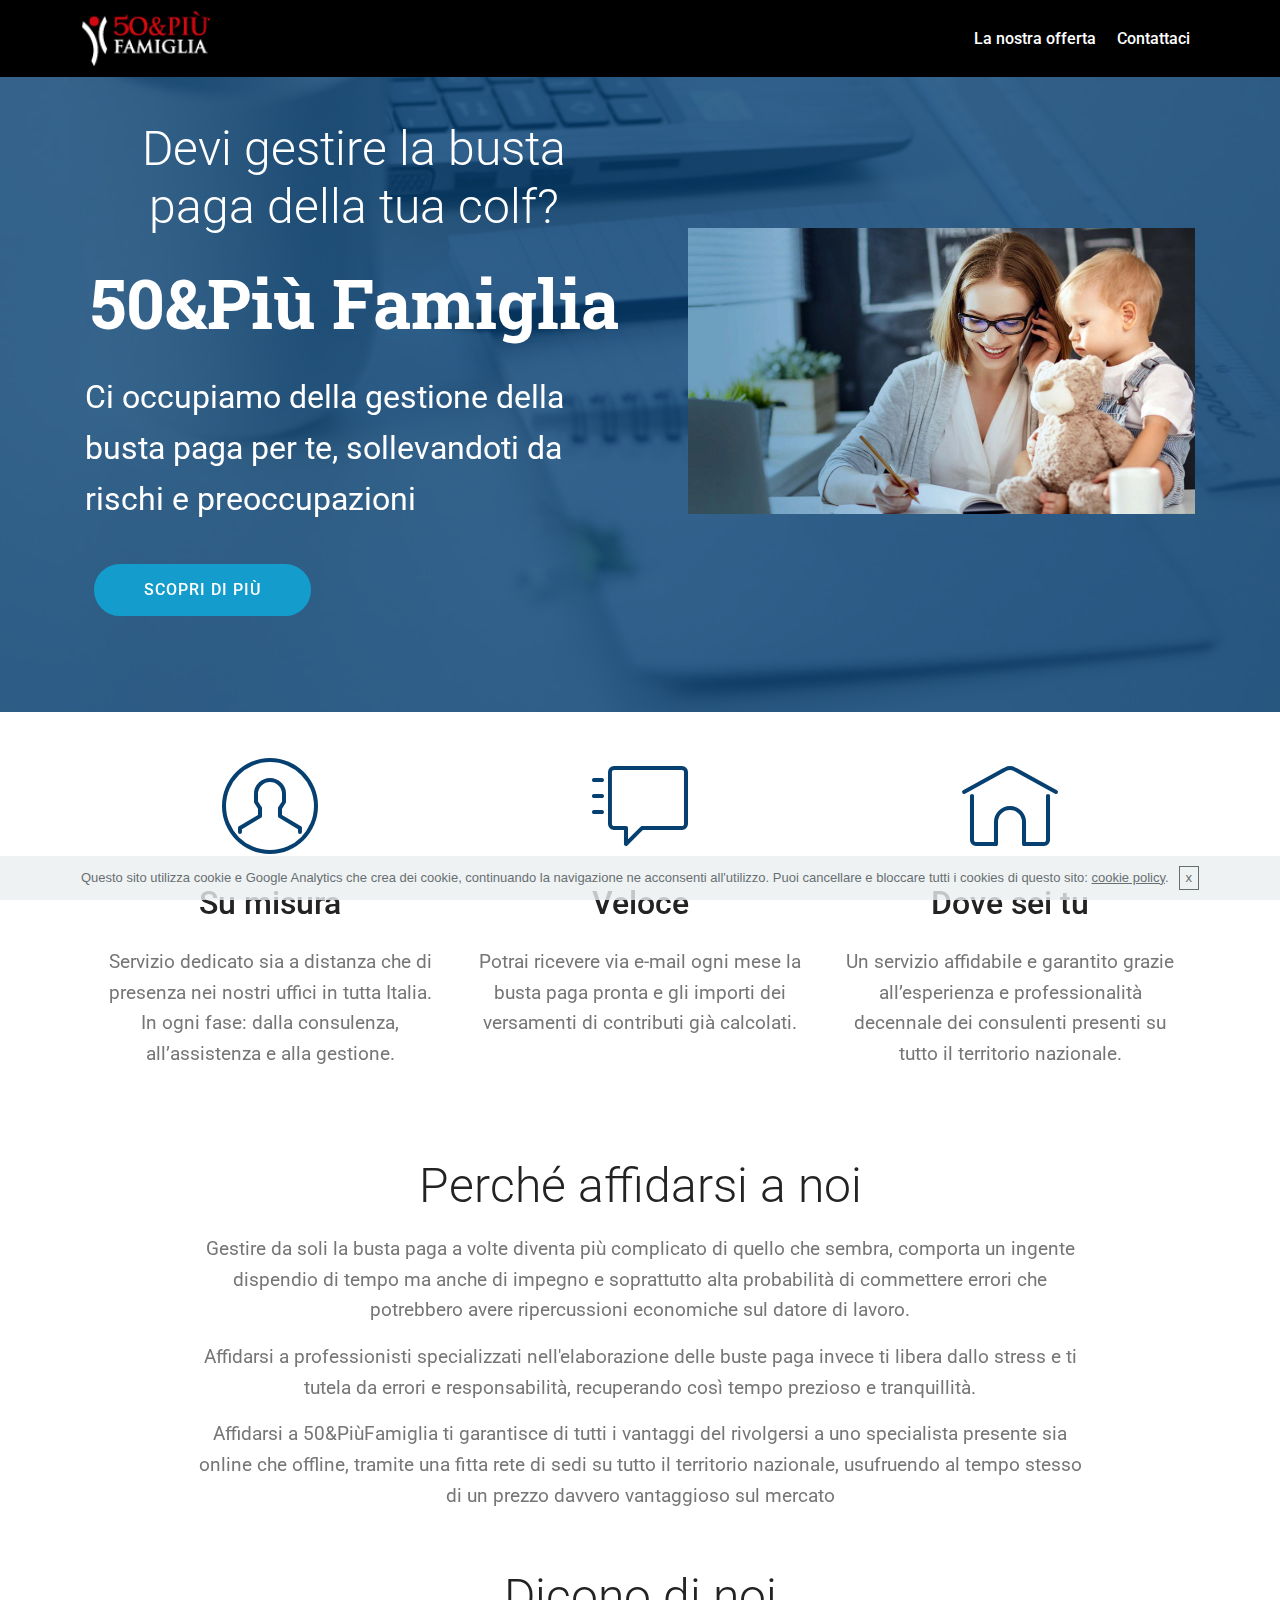
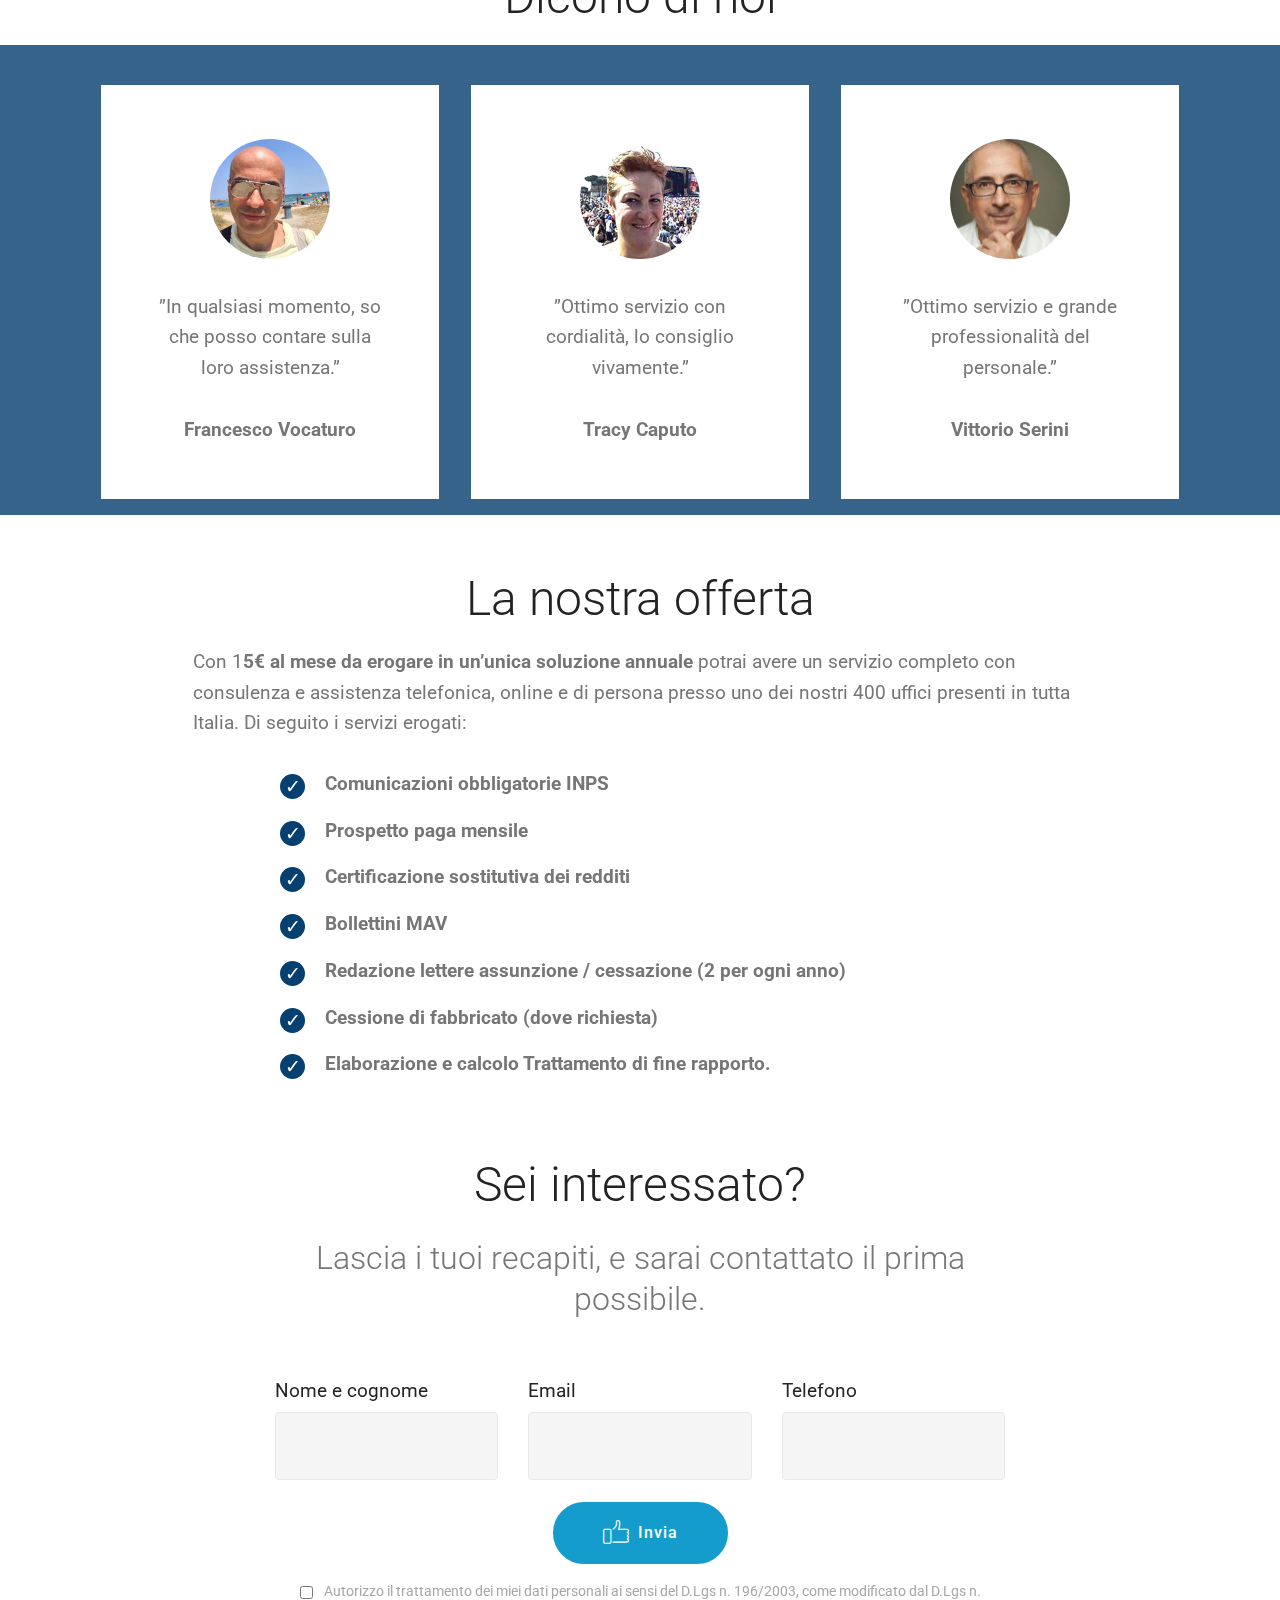
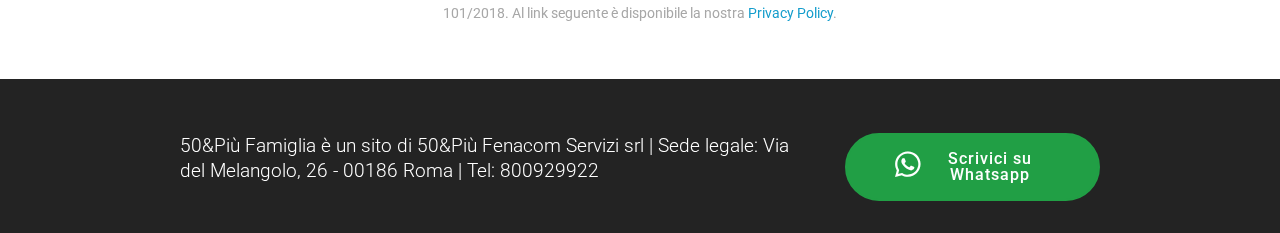
==== index.html @ 03cccd51 "create github pages" ====
<!DOCTYPE html>
<html >
<head>
  <!-- Site made with Mobirise Website Builder v4.9.5, https://mobirise.com -->
  <meta charset="UTF-8">
  <meta http-equiv="X-UA-Compatible" content="IE=edge">
  <meta name="generator" content="Mobirise v4.9.5, mobirise.com">
  <meta name="viewport" content="width=device-width, initial-scale=1, minimum-scale=1">
  <link rel="shortcut icon" href="assets/images/favicon-49x68.png" type="image/x-icon">
  <meta name="description" content="">
  <title>Home</title>
  <link rel="stylesheet" href="assets/web/assets/mobirise-icons/mobirise-icons.css">
  <link rel="stylesheet" href="assets/tether/tether.min.css">
  <link rel="stylesheet" href="assets/bootstrap/css/bootstrap.min.css">
  <link rel="stylesheet" href="assets/bootstrap/css/bootstrap-grid.min.css">
  <link rel="stylesheet" href="assets/bootstrap/css/bootstrap-reboot.min.css">
  <link rel="stylesheet" href="assets/gdpr-plugin/gdpr-styles.css">
  <link rel="stylesheet" href="assets/dropdown/css/style.css">
  <link rel="stylesheet" href="assets/socicon/css/styles.css">
  <link rel="stylesheet" href="assets/theme/css/style.css">
  <link rel="stylesheet" href="assets/mobirise/css/mbr-additional.css" type="text/css">
  
  
  
</head>
<body>

<!-- Google Analytics -->
<!-- Google Tag Manager -->
<script>(function(w,d,s,l,i){w[l]=w[l]||[];w[l].push({'gtm.start':
new Date().getTime(),event:'gtm.js'});var f=d.getElementsByTagName(s)[0],
j=d.createElement(s),dl=l!='dataLayer'?'&l='+l:'';j.async=true;j.src=
'https://www.googletagmanager.com/gtm.js?id='+i+dl;f.parentNode.insertBefore(j,f);
})(window,document,'script','dataLayer','GTM-NS2SQ8T');</script>
<!-- End Google Tag Manager -->
<!-- Google Tag Manager (noscript) -->
<noscript><iframe src="https://www.googletagmanager.com/ns.html?id=GTM-NS2SQ8T"
height="0" width="0" style="display:none;visibility:hidden"></iframe></noscript>
<!-- End Google Tag Manager (noscript) -->


<!-- Global site tag (gtag.js) - Google Analytics -->
<script async src="https://www.googletagmanager.com/gtag/js?id=UA-75360128-3"></script>
<script>
  window.dataLayer = window.dataLayer || [];
  function gtag(){dataLayer.push(arguments);}
  gtag('js', new Date());

  gtag('config', 'UA-75360128-3');
</script>
<!-- /Google Analytics -->


  <section class="menu cid-rkBrdago26" once="menu" id="menu2-c">

    

    <nav class="navbar navbar-expand beta-menu navbar-dropdown align-items-center navbar-fixed-top navbar-toggleable-sm">
        <button class="navbar-toggler navbar-toggler-right" type="button" data-toggle="collapse" data-target="#navbarSupportedContent" aria-controls="navbarSupportedContent" aria-expanded="false" aria-label="Toggle navigation">
            <div class="hamburger">
                <span></span>
                <span></span>
                <span></span>
                <span></span>
            </div>
        </button>
        <div class="menu-logo">
            <div class="navbar-brand">
                <span class="navbar-logo">
                    
                        <img src="assets/images/logo-122x56.png" alt="Mobirise" title="" style="height: 3.8rem;">
                    
                </span>
                
            </div>
        </div>
        <div class="collapse navbar-collapse" id="navbarSupportedContent">
            <ul class="navbar-nav nav-dropdown nav-right" data-app-modern-menu="true"><li class="nav-item">
                    <a class="nav-link link text-white display-4" href="index.html#content4-2">
                        La nostra offerta</a>
                </li>
                <li class="nav-item">
                    <a class="nav-link link text-white display-4" href="index.html#form1-b">
                        Contattaci</a>
                </li></ul>
            
        </div>
    </nav>
</section>

<section class="engine"><a href="https://mobirise.info/h">create your own web page for free</a></section><section class="header3 cid-rkBFj2h90V mbr-parallax-background" id="header3-g">

    

    <div class="mbr-overlay" style="opacity: 0.8; background-color: rgb(6, 64, 112);">
    </div>

    <div class="container">
        <div class="media-container-row">
            <div class="mbr-figure" style="width: 100%;">
                <img src="assets/images/famiglia-1014x570.jpg" alt="50&amp;Più Famiglia" title="Gestione Busta Paga Colf e Badanti">
            </div>

            <div class="media-content">
                <h1 class="mbr-section-title mbr-white pb-3 mbr-fonts-style display-2">
                    Devi gestire la busta paga della tua colf?</h1>
                <h3 class="mbr-section-subtitle align-left mbr-white mbr-light pb-3 mbr-fonts-style display-1"><strong>
                    50&amp;Più Famiglia</strong></h3>
                <div class="mbr-section-text mbr-white pb-3 ">
                    <p class="mbr-text mbr-fonts-style display-5">
                        Ci occupiamo della gestione della busta paga per te, sollevandoti da rischi e preoccupazioni</p>
                </div>
                <div class="mbr-section-btn"><a class="btn btn-md btn-primary display-4" href="index.html#features1-1">SCOPRI DI PIÙ</a></div>
            </div>
        </div>
    </div>

</section>

<section class="features1 cid-rkwfyhOpq3" id="features1-1">
    
    

    
    <div class="container">
        <div class="media-container-row">

            <div class="card p-3 col-12 col-md-6 col-lg-4">
                <div class="card-img pb-3">
                    <span class="mbr-iconfont mbri-user" style="color: rgb(6, 64, 112); fill: rgb(6, 64, 112);"></span>
                </div>
                <div class="card-box">
                    <h4 class="card-title py-3 mbr-fonts-style display-5">Su misura</h4>
                    <p class="mbr-text mbr-fonts-style display-7">
                        Servizio dedicato sia a distanza che di presenza nei nostri uffici in tutta Italia. In ogni fase: dalla consulenza, all’assistenza e alla gestione.</p>
                </div>
            </div>

            <div class="card p-3 col-12 col-md-6 col-lg-4">
                <div class="card-img pb-3">
                    <span class="mbr-iconfont mbri-help" style="color: rgb(6, 64, 112); fill: rgb(6, 64, 112);"></span>
                </div>
                <div class="card-box">
                    <h4 class="card-title py-3 mbr-fonts-style display-5">
                        Veloce
                    </h4>
                    <p class="mbr-text mbr-fonts-style display-7">
                        Potrai ricevere via e-mail ogni mese la busta paga pronta e gli importi dei versamenti di contributi già calcolati.
                    </p>
                </div>
            </div>

            <div class="card p-3 col-12 col-md-6 col-lg-4">
                <div class="card-img pb-3">
                    <span class="mbr-iconfont mbri-home" style="color: rgb(6, 64, 112); fill: rgb(6, 64, 112);"></span>
                </div>
                <div class="card-box">
                    <h4 class="card-title py-3 mbr-fonts-style display-5">Dove sei tu</h4>
                    <p class="mbr-text mbr-fonts-style display-7">
                        Un servizio affidabile e garantito grazie all’esperienza e professionalità decennale dei consulenti presenti su tutto il territorio nazionale.
                    </p>
                </div>
            </div>

            

        </div>

    </div>

</section>

<section class="mbr-section content4 cid-rkwfzMLBXf" id="content4-2">

    

    <div class="container">
        <div class="media-container-row">
            <div class="title col-12 col-md-8">
                <h2 class="align-center pb-3 mbr-fonts-style display-2">Perché affidarsi a noi</h2>
                
                
            </div>
        </div>
    </div>
</section>

<section class="mbr-section article content1 cid-rkwfA15Yop" id="content1-3">
    
     

    <div class="container">
        <div class="media-container-row">
            <div class="mbr-text col-12 mbr-fonts-style display-7 col-md-10"><p>Gestire da soli la busta paga a volte diventa più complicato di quello che sembra, comporta un ingente dispendio di tempo ma anche di impegno e soprattutto alta probabilità di commettere errori che potrebbero avere ripercussioni economiche sul datore di lavoro.</p><p>Affidarsi a professionisti specializzati nell'elaborazione delle buste paga invece ti libera dallo stress e ti tutela da errori e responsabilità, recuperando così tempo prezioso e tranquillità.</p><p>Affidarsi a 50&amp;PiùFamiglia ti garantisce di tutti i vantaggi del rivolgersi a uno specialista presente sia online che offline, tramite una fitta rete di sedi su tutto il territorio nazionale, usufruendo al tempo stesso di un prezzo davvero vantaggioso sul mercato</p></div>
        </div>
    </div>
</section>

<section class="mbr-section content4 cid-rkwfAPt7Gi" id="content4-4">

    

    <div class="container">
        <div class="media-container-row">
            <div class="title col-12 col-md-8">
                <h2 class="align-center pb-3 mbr-fonts-style display-2">
                    Dicono di noi</h2>
                
                
            </div>
        </div>
    </div>
</section>

<section class="testimonials1 cid-rkwfBG6ayI mbr-parallax-background" id="testimonials1-5">

    

    <div class="mbr-overlay" style="opacity: 0.8; background-color: rgb(6, 64, 112);">
    </div>
    <div class="container">
        <div class="media-container-row">
            <div class="title col-12 align-center">
                
                
            </div>
        </div>
    </div>

    <div class="container pt-3 mt-2">
        <div class="media-container-row">
            <div class="mbr-testimonial p-3 align-center col-12 col-md-6 col-lg-4">
                <div class="panel-item p-3">
                    <div class="card-block">
                        <div class="testimonial-photo">
                            <img src="assets/images/13620032-274849449543449-1485657738512254701-n-240x240.jpg" alt="" title="">
                        </div>
                        <p class="mbr-text mbr-fonts-style display-7">
                           ”In qualsiasi momento, so che posso contare sulla loro assistenza.”</p>
                    </div>
                    <div class="card-footer">
                        <div class="mbr-author-name mbr-bold mbr-fonts-style display-7">
                             Francesco Vocaturo</div>
                        
                    </div>
                </div>
            </div>

            <div class="mbr-testimonial p-3 align-center col-12 col-md-6 col-lg-4">
                <div class="panel-item p-3">
                    <div class="card-block">
                        <div class="testimonial-photo">
                            <img src="assets/images/23845844-10154971440566288-2590794253025172680-o-2-1-240x216.jpg" alt="" title="">
                        </div>
                        <p class="mbr-text mbr-fonts-style display-7">
                           ”Ottimo servizio con cordialità, lo consiglio vivamente.”
                        </p>
                    </div>
                    <div class="card-footer">
                        <div class="mbr-author-name mbr-bold mbr-fonts-style display-7">
                             Tracy Caputo</div>
                        
                    </div>
                </div>
            </div>

            <div class="mbr-testimonial p-3 align-center col-12 col-md-6 col-lg-4">
                <div class="panel-item p-3">
                    <div class="card-block">
                        <div class="testimonial-photo">
                            <img src="assets/images/46516070-2463163210377275-7219993320548728832-o-1-240x361.jpg" alt="" title="">
                        </div>
                        <p class="mbr-text mbr-fonts-style display-7">
                           ”Ottimo servizio e grande professionalità del personale.”
                        </p>
                    </div>
                    <div class="card-footer">
                        <div class="mbr-author-name mbr-bold mbr-fonts-style display-7">
                             Vittorio Serini</div>
                        
                    </div>
                </div>
            </div>

            

            

            
        </div>
    </div>   
</section>

<section class="mbr-section content4 cid-rkwfEWVdwM" id="content4-7">

    

    <div class="container">
        <div class="media-container-row">
            <div class="title col-12 col-md-8">
                <h2 class="align-center pb-3 mbr-fonts-style display-2">
                    La nostra offerta</h2>
                
                
            </div>
        </div>
    </div>
</section>

<section class="mbr-section article content1 cid-rkwfGEMMtT" id="content1-8">
    
     

    <div class="container">
        <div class="media-container-row">
            <div class="mbr-text col-12 mbr-fonts-style display-7 col-md-10">Con 1<strong>5€ al mese da erogare in un’unica soluzione annuale</strong> potrai avere un servizio completo con consulenza e assistenza telefonica, online e di persona presso uno dei nostri 400 uffici presenti in tutta Italia.&nbsp;<span style="font-size: 1.2rem;">Di seguito i servizi erogati:</span></div>
        </div>
    </div>
</section>

<section class="mbr-section article content12 cid-rkwfIgn0Hk" id="content12-9">
     

    <div class="container">
        <div class="media-container-row">
            <div class="mbr-text counter-container col-12 col-md-8 mbr-fonts-style display-7">
                <ul>
                    <li><strong>Comunicazioni obbligatorie INPS</strong></li>
                    <li><strong>Prospetto paga mensile</strong></li>
                    <li><strong>Certificazione sostitutiva dei redditi</strong></li><li><strong>Bollettini MAV</strong></li><li><strong>Redazione lettere assunzione / cessazione (2 per ogni anno)</strong></li><li><strong>Cessione di fabbricato (dove richiesta)</strong></li><li><strong>Elaborazione e calcolo Trattamento di fine rapporto.</strong></li>
                </ul>
            </div>
        </div>
    </div>
</section>

<section class="mbr-section form1 cid-rkwfIOCuhy" id="form1-b">

    

    
    <div class="container">
        <div class="row justify-content-center">
            <div class="title col-12 col-lg-8">
                <h2 class="mbr-section-title align-center pb-3 mbr-fonts-style display-2">
                    Sei interessato?</h2>
                <h3 class="mbr-section-subtitle align-center mbr-light pb-3 mbr-fonts-style display-5">Lascia i tuoi recapiti, e sarai contattato il prima possibile.</h3>
            </div>
        </div>
    </div>
    <div class="container">
        <div class="row justify-content-center">
            <div class="media-container-column col-lg-8" data-form-type="formoid">
                <!---Formbuilder Form--->
                <form action="https://mobirise.com/" method="POST" class="mbr-form form-with-styler" data-form-title="Mobirise Form"><input type="hidden" name="email" data-form-email="true" value="YPyWVQQqzR3oDg0apiOIXoPIemTJVwRONks+uvPpSuPy9rk8UIZtEXu5eRPD9JaZEm70cxn50TNxyH26mnVJBCP7uzCsUD2c71FAHHTSscZpT942lUO5iznJynxJ221p">
                    <div class="row row-sm-offset">
                        <div hidden="hidden" data-form-alert="" class="alert alert-success col-12">Grazie, ti contatteremo il prima possibile.</div>
                        <div hidden="hidden" data-form-alert-danger="" class="alert alert-danger col-12">
                        </div>
                    </div>
                    <div class="dragArea row row-sm-offset">
                        <div class="col-md-4  form-group" data-for="name">
                            <label for="name-form1-b" class="form-control-label mbr-fonts-style display-7">Nome e cognome</label>
                            <input type="text" name="name" data-form-field="Name" required="required" class="form-control display-7" id="name-form1-b">
                        </div>
                        <div class="col-md-4  form-group" data-for="email">
                            <label for="email-form1-b" class="form-control-label mbr-fonts-style display-7">Email</label>
                            <input type="email" name="email" data-form-field="Email" required="required" class="form-control display-7" id="email-form1-b">
                        </div>
                        <div data-for="phone" class="col-md-4  form-group">
                            <label for="phone-form1-b" class="form-control-label mbr-fonts-style display-7">Telefono</label>
                            <input type="tel" name="phone" data-form-field="Phone" class="form-control display-7" id="phone-form1-b">
                        </div>
                        
                        <div class="col-md-12 input-group-btn align-center"><button type="submit" class="btn btn-primary btn-form display-4"><span class="mbri-like mbr-iconfont mbr-iconfont-btn"></span>Invia</button></div>
                    </div>
                <span class="gdpr-block "><label><input type="checkbox" name="gdpr" id="gdpr-form1-b" required="">Autorizzo il trattamento dei miei dati personali ai sensi del
D.Lgs n. 196/2003, come modificato dal D.Lgs n. 101/2018. Al link seguente è disponibile la nostra  <a href="https://www.iubenda.com/privacy-policy/76529359">Privacy Policy</a>.</label></span></form><!---Formbuilder Form--->
            </div>
        </div>
    </div>
</section>

<section class="mbr-section info1 cid-rlfZwbkCQZ" id="info1-h">

    

    
    <div class="container">
        <div class="row justify-content-center content-row">
            <div class="media-container-column title col-12 col-lg-7 col-md-6">
                <h3 class="mbr-section-subtitle align-left mbr-light pb-3 mbr-fonts-style display-7">50&amp;Più Famiglia è un sito di 50&amp;Più Fenacom Servizi srl | Sede legale: Via del Melangolo, 26 - 00186 Roma | Tel: 800929922</h3>
                
            </div>
            <div class="media-container-column col-12 col-lg-3 col-md-4">
                <div class="mbr-section-btn align-right py-4"><a class="btn btn-secondary display-4" href="https://wa.me/393357380464?text=Salve%20vorrei%20maggiori%20informazioni%20sul%20servizio%20di%20gestione%20buste%20paga%20"><span class="socicon socicon-whatsapp mbr-iconfont mbr-iconfont-btn"></span>Scrivici su Whatsapp</a></div>
            </div>
        </div>
    </div>
</section>


  <script src="assets/web/assets/jquery/jquery.min.js"></script>
  <script src="assets/popper/popper.min.js"></script>
  <script src="assets/tether/tether.min.js"></script>
  <script src="assets/bootstrap/js/bootstrap.min.js"></script>
  <script src="assets/smoothscroll/smooth-scroll.js"></script>
  <script src="assets/cookies-alert-plugin/cookies-alert-core.js"></script>
  <script src="assets/cookies-alert-plugin/cookies-alert-script.js"></script>
  <script src="assets/dropdown/js/script.min.js"></script>
  <script src="assets/touchswipe/jquery.touch-swipe.min.js"></script>
  <script src="assets/parallax/jarallax.min.js"></script>
  <script src="assets/theme/js/script.js"></script>
  <script src="assets/formoid/formoid.min.js"></script>
  
  
<input name="cookieData" type="hidden" data-cookie-text="Questo sito utilizza cookie e Google Analytics che crea dei cookie, continuando la navigazione ne acconsenti all'utilizzo. Puoi cancellare e bloccare tutti i cookies di questo sito: <a href='https://www.iubenda.com/privacy-policy/76529359'>cookie policy</a>.">
  </body>
</html>
---- assets/web/assets/mobirise-icons/mobirise-icons.css ----
@font-face {
  font-family: 'MobiriseIcons';
  src:  url('mobirise-icons.eot?spat4u');
  src:  url('mobirise-icons.eot?spat4u#iefix') format('embedded-opentype'),
    url('mobirise-icons.ttf?spat4u') format('truetype'),
    url('mobirise-icons.woff?spat4u') format('woff'),
    url('mobirise-icons.svg?spat4u#MobiriseIcons') format('svg');
  font-weight: normal;
  font-style: normal;
}

[class^="mbri-"], [class*=" mbri-"] {
  /* use !important to prevent issues with browser extensions that change fonts */
  font-family: MobiriseIcons !important;
  speak: none;
  font-style: normal;
  font-weight: normal;
  font-variant: normal;
  text-transform: none;
  line-height: 1;

  /* Better Font Rendering =========== */
  -webkit-font-smoothing: antialiased;
  -moz-osx-font-smoothing: grayscale;
}

.mbri-add-submenu:before {
  content: "\e900";
}
.mbri-alert:before {
  content: "\e901";
}
.mbri-align-center:before {
  content: "\e902";
}
.mbri-align-justify:before {
  content: "\e903";
}
.mbri-align-left:before {
  content: "\e904";
}
.mbri-align-right:before {
  content: "\e905";
}
.mbri-android:before {
  content: "\e906";
}
.mbri-apple:before {
  content: "\e907";
}
.mbri-arrow-down:before {
  content: "\e908";
}
.mbri-arrow-next:before {
  content: "\e909";
}
.mbri-arrow-prev:before {
  content: "\e90a";
}
.mbri-arrow-up:before {
  content: "\e90b";
}
.mbri-bold:before {
  content: "\e90c";
}
.mbri-bookmark:before {
  content: "\e90d";
}
.mbri-bootstrap:before {
  content: "\e90e";
}
.mbri-briefcase:before {
  content: "\e90f";
}
.mbri-browse:before {
  content: "\e910";
}
.mbri-bulleted-list:before {
  content: "\e911";
}
.mbri-calendar:before {
  content: "\e912";
}
.mbri-camera:before {
  content: "\e913";
}
.mbri-cart-add:before {
  content: "\e914";
}
.mbri-cart-full:before {
  content: "\e915";
}
.mbri-cash:before {
  content: "\e916";
}
.mbri-change-style:before {
  content: "\e917";
}
.mbri-chat:before {
  content: "\e918";
}
.mbri-clock:before {
  content: "\e919";
}
.mbri-close:before {
  content: "\e91a";
}
.mbri-cloud:before {
  content: "\e91b";
}
.mbri-code:before {
  content: "\e91c";
}
.mbri-contact-form:before {
  content: "\e91d";
}
.mbri-credit-card:before {
  content: "\e91e";
}
.mbri-cursor-click:before {
  content: "\e91f";
}
.mbri-cust-feedback:before {
  content: "\e920";
}
.mbri-database:before {
  content: "\e921";
}
.mbri-delivery:before {
  content: "\e922";
}
.mbri-desktop:before {
  content: "\e923";
}
.mbri-devices:before {
  content: "\e924";
}
.mbri-down:before {
  content: "\e925";
}
.mbri-download:before {
  content: "\e989";
}
.mbri-drag-n-drop:before {
  content: "\e927";
}
.mbri-drag-n-drop2:before {
  content: "\e928";
}
.mbri-edit:before {
  content: "\e929";
}
.mbri-edit2:before {
  content: "\e92a";
}
.mbri-error:before {
  content: "\e92b";
}
.mbri-extension:before {
  content: "\e92c";
}
.mbri-features:before {
  content: "\e92d";
}
.mbri-file:before {
  content: "\e92e";
}
.mbri-flag:before {
  content: "\e92f";
}
.mbri-folder:before {
  content: "\e930";
}
.mbri-gift:before {
  content: "\e931";
}
.mbri-github:before {
  content: "\e932";
}
.mbri-globe:before {
  content: "\e933";
}
.mbri-globe-2:before {
  content: "\e934";
}
.mbri-growing-chart:before {
  content: "\e935";
}
.mbri-hearth:before {
  content: "\e936";
}
.mbri-help:before {
  content: "\e937";
}
.mbri-home:before {
  content: "\e938";
}
.mbri-hot-cup:before {
  content: "\e939";
}
.mbri-idea:before {
  content: "\e93a";
}
.mbri-image-gallery:before {
  content: "\e93b";
}
.mbri-image-slider:before {
  content: "\e93c";
}
.mbri-info:before {
  content: "\e93d";
}
.mbri-italic:before {
  content: "\e93e";
}
.mbri-key:before {
  content: "\e93f";
}
.mbri-laptop:before {
  content: "\e940";
}
.mbri-layers:before {
  content: "\e941";
}
.mbri-left-right:before {
  content: "\e942";
}
.mbri-left:before {
  content: "\e943";
}
.mbri-letter:before {
  content: "\e944";
}
.mbri-like:before {
  content: "\e945";
}
.mbri-link:before {
  content: "\e946";
}
.mbri-lock:before {
  content: "\e947";
}
.mbri-login:before {
  content: "\e948";
}
.mbri-logout:before {
  content: "\e949";
}
.mbri-magic-stick:before {
  content: "\e94a";
}
.mbri-map-pin:before {
  content: "\e94b";
}
.mbri-menu:before {
  content: "\e94c";
}
.mbri-mobile:before {
  content: "\e94d";
}
.mbri-mobile2:before {
  content: "\e94e";
}
.mbri-mobirise:before {
  content: "\e94f";
}
.mbri-more-horizontal:before {
  content: "\e950";
}
.mbri-more-vertical:before {
  content: "\e951";
}
.mbri-music:before {
  content: "\e952";
}
.mbri-new-file:before {
  content: "\e953";
}
.mbri-numbered-list:before {
  content: "\e954";
}
.mbri-opened-folder:before {
  content: "\e955";
}
.mbri-pages:before {
  content: "\e956";
}
.mbri-paper-plane:before {
  content: "\e957";
}
.mbri-paperclip:before {
  content: "\e958";
}
.mbri-photo:before {
  content: "\e959";
}
.mbri-photos:before {
  content: "\e95a";
}
.mbri-pin:before {
  content: "\e95b";
}
.mbri-play:before {
  content: "\e95c";
}
.mbri-plus:before {
  content: "\e95d";
}
.mbri-preview:before {
  content: "\e95e";
}
.mbri-print:before {
  content: "\e95f";
}
.mbri-protect:before {
  content: "\e960";
}
.mbri-question:before {
  content: "\e961";
}
.mbri-quote-left:before {
  content: "\e962";
}
.mbri-quote-right:before {
  content: "\e963";
}
.mbri-refresh:before {
  content: "\e964";
}
.mbri-responsive:before {
  content: "\e965";
}
.mbri-right:before {
  content: "\e966";
}
.mbri-rocket:before {
  content: "\e967";
}
.mbri-sad-face:before {
  content: "\e968";
}
.mbri-sale:before {
  content: "\e969";
}
.mbri-save:before {
  content: "\e96a";
}
.mbri-search:before {
  content: "\e96b";
}
.mbri-setting:before {
  content: "\e96c";
}
.mbri-setting2:before {
  content: "\e96d";
}
.mbri-setting3:before {
  content: "\e96e";
}
.mbri-share:before {
  content: "\e96f";
}
.mbri-shopping-bag:before {
  content: "\e970";
}
.mbri-shopping-basket:before {
  content: "\e971";
}
.mbri-shopping-cart:before {
  content: "\e972";
}
.mbri-sites:before {
  content: "\e973";
}
.mbri-smile-face:before {
  content: "\e974";
}
.mbri-speed:before {
  content: "\e975";
}
.mbri-star:before {
  content: "\e976";
}
.mbri-success:before {
  content: "\e977";
}
.mbri-sun:before {
  content: "\e978";
}
.mbri-sun2:before {
  content: "\e979";
}
.mbri-tablet:before {
  content: "\e97a";
}
.mbri-tablet-vertical:before {
  content: "\e97b";
}
.mbri-target:before {
  content: "\e97c";
}
.mbri-timer:before {
  content: "\e97d";
}
.mbri-to-ftp:before {
  content: "\e97e";
}
.mbri-to-local-drive:before {
  content: "\e97f";
}
.mbri-touch-swipe:before {
  content: "\e980";
}
.mbri-touch:before {
  content: "\e981";
}
.mbri-trash:before {
  content: "\e982";
}
.mbri-underline:before {
  content: "\e983";
}
.mbri-unlink:before {
  content: "\e984";
}
.mbri-unlock:before {
  content: "\e985";
}
.mbri-up-down:before {
  content: "\e986";
}
.mbri-up:before {
  content: "\e987";
}
.mbri-update:before {
  content: "\e988";
}
.mbri-upload:before {
 content: "\e926"; 
}
.mbri-user:before {
  content: "\e98a";
}
.mbri-user2:before {
  content: "\e98b";
}
.mbri-users:before {
  content: "\e98c";
}
.mbri-video:before {
  content: "\e98d";
}
.mbri-video-play:before {
  content: "\e98e";
}
.mbri-watch:before {
  content: "\e98f";
}
.mbri-website-theme:before {
  content: "\e990";
}
.mbri-wifi:before {
  content: "\e991";
}
.mbri-windows:before {
  content: "\e992";
}
.mbri-zoom-out:before {
  content: "\e993";
}
.mbri-redo:before {
  content: "\e994";
}
.mbri-undo:before {
  content: "\e995";
}
---- assets/gdpr-plugin/gdpr-styles.css ----
.gdpr-block {
    padding: 10px 0;
    font-size: 14px;
    display: block;
    text-align: center;
}
.gdpr-block.covert {
	display: none;
}
.gdpr-block label input {
    width: 15px;
    margin-right: 10px;
    vertical-align: middle;
}
.gdpr-block label {
    color: #a7a7a7;
    vertical-align: middle;
    user-select: none;
    margin-bottom: 0;
    display: inline;
}
---- assets/dropdown/css/style.css ----
.navbar-dropdown {
  left: 0;
  padding: 0;
  position: absolute;
  right: 0;
  top: 0;
  transition: all 0.45s ease;
  z-index: 1030;
  background: #282828; }
  .navbar-dropdown .navbar-logo {
    margin-right: 0.8rem;
    transition: margin 0.3s ease-in-out;
    vertical-align: middle; }
    .navbar-dropdown .navbar-logo img {
      height: 3.125rem;
      transition: all 0.3s ease-in-out; }
    .navbar-dropdown .navbar-logo.mbr-iconfont {
      font-size: 3.125rem;
      line-height: 3.125rem; }
  .navbar-dropdown .navbar-caption {
    font-weight: 700;
    white-space: normal;
    vertical-align: -4px;
    line-height: 3.125rem !important; }
    .navbar-dropdown .navbar-caption, .navbar-dropdown .navbar-caption:hover {
      color: inherit;
      text-decoration: none; }
  .navbar-dropdown .mbr-iconfont + .navbar-caption {
    vertical-align: -1px; }
  .navbar-dropdown.navbar-fixed-top {
    position: fixed; }
  .navbar-dropdown .navbar-brand span {
    vertical-align: -4px; }
  .navbar-dropdown.bg-color.transparent {
    background: none; }
  .navbar-dropdown.navbar-short .navbar-brand {
    padding: 0.625rem 0; }
    .navbar-dropdown.navbar-short .navbar-brand span {
      vertical-align: -1px; }
  .navbar-dropdown.navbar-short .navbar-caption {
    line-height: 2.375rem !important;
    vertical-align: -2px; }
  .navbar-dropdown.navbar-short .navbar-logo {
    margin-right: 0.5rem; }
    .navbar-dropdown.navbar-short .navbar-logo img {
      height: 2.375rem; }
    .navbar-dropdown.navbar-short .navbar-logo.mbr-iconfont {
      font-size: 2.375rem;
      line-height: 2.375rem; }
  .navbar-dropdown.navbar-short .mbr-table-cell {
    height: 3.625rem; }
  .navbar-dropdown .navbar-close {
    left: 0.6875rem;
    position: fixed;
    top: 0.75rem;
    z-index: 1000; }
  .navbar-dropdown .hamburger-icon {
    content: "";
    display: inline-block;
    vertical-align: middle;
    width: 16px;
    -webkit-box-shadow: 0 -6px 0 1px #282828,0 0 0 1px #282828,0 6px 0 1px #282828;
    -moz-box-shadow: 0 -6px 0 1px #282828,0 0 0 1px #282828,0 6px 0 1px #282828;
    box-shadow: 0 -6px 0 1px #282828,0 0 0 1px #282828,0 6px 0 1px #282828; }

.dropdown-menu .dropdown-toggle[data-toggle="dropdown-submenu"]::after {
  border-bottom: 0.35em solid transparent;
  border-left: 0.35em solid;
  border-right: 0;
  border-top: 0.35em solid transparent;
  margin-left: 0.3rem; }

.dropdown-menu .dropdown-item:focus {
  outline: 0; }

.nav-dropdown {
  font-size: 0.75rem;
  font-weight: 500;
  height: auto !important; }
  .nav-dropdown .nav-btn {
    padding-left: 1rem; }
  .nav-dropdown .link {
    margin: .667em 1.667em;
    font-weight: 500;
    padding: 0;
    transition: color .2s ease-in-out; }
    .nav-dropdown .link.dropdown-toggle {
      margin-right: 2.583em; }
      .nav-dropdown .link.dropdown-toggle::after {
        margin-left: .25rem;
        border-top: 0.35em solid;
        border-right: 0.35em solid transparent;
        border-left: 0.35em solid transparent;
        border-bottom: 0; }
      .nav-dropdown .link.dropdown-toggle[aria-expanded="true"] {
        margin: 0;
        padding: 0.667em 3.263em  0.667em 1.667em; }
  .nav-dropdown .link::after,
  .nav-dropdown .dropdown-item::after {
    color: inherit; }
  .nav-dropdown .btn {
    font-size: 0.75rem;
    font-weight: 700;
    letter-spacing: 0;
    margin-bottom: 0;
    padding-left: 1.25rem;
    padding-right: 1.25rem; }
  .nav-dropdown .dropdown-menu {
    border-radius: 0;
    border: 0;
    left: 0;
    margin: 0;
    padding-bottom: 1.25rem;
    padding-top: 1.25rem;
    position: relative; }
  .nav-dropdown .dropdown-submenu {
    margin-left: 0.125rem;
    top: 0; }
  .nav-dropdown .dropdown-item {
    font-weight: 500;
    line-height: 2;
    padding: 0.3846em 4.615em 0.3846em 1.5385em;
    position: relative;
    transition: color .2s ease-in-out, background-color .2s ease-in-out; }
    .nav-dropdown .dropdown-item::after {
      margin-top: -0.3077em;
      position: absolute;
      right: 1.1538em;
      top: 50%; }
    .nav-dropdown .dropdown-item:focus, .nav-dropdown .dropdown-item:hover {
      background: none; }

@media (max-width: 767px) {
  .nav-dropdown.navbar-toggleable-sm {
    bottom: 0;
    display: none;
    left: 0;
    overflow-x: hidden;
    position: fixed;
    top: 0;
    transform: translateX(-100%);
    -ms-transform: translateX(-100%);
    -webkit-transform: translateX(-100%);
    width: 18.75rem;
    z-index: 999; } }
.nav-dropdown.navbar-toggleable-xl {
  bottom: 0;
  display: none;
  left: 0;
  overflow-x: hidden;
  position: fixed;
  top: 0;
  transform: translateX(-100%);
  -ms-transform: translateX(-100%);
  -webkit-transform: translateX(-100%);
  width: 18.75rem;
  z-index: 999; }

.nav-dropdown-sm {
  display: block !important;
  overflow-x: hidden;
  overflow: auto;
  padding-top: 3.875rem; }
  .nav-dropdown-sm::after {
    content: "";
    display: block;
    height: 3rem;
    width: 100%; }
  .nav-dropdown-sm.collapse.in ~ .navbar-close {
    display: block !important; }
  .nav-dropdown-sm.collapsing, .nav-dropdown-sm.collapse.in {
    transform: translateX(0);
    -ms-transform: translateX(0);
    -webkit-transform: translateX(0);
    transition: all 0.25s ease-out;
    -webkit-transition: all 0.25s ease-out;
    background: #282828; }
  .nav-dropdown-sm.collapsing[aria-expanded="false"] {
    transform: translateX(-100%);
    -ms-transform: translateX(-100%);
    -webkit-transform: translateX(-100%); }
  .nav-dropdown-sm .nav-item {
    display: block;
    margin-left: 0 !important;
    padding-left: 0; }
  .nav-dropdown-sm .link,
  .nav-dropdown-sm .dropdown-item {
    border-top: 1px dotted rgba(255, 255, 255, 0.1);
    font-size: 0.8125rem;
    line-height: 1.6;
    margin: 0 !important;
    padding: 0.875rem 2.4rem 0.875rem 1.5625rem !important;
    position: relative;
    white-space: normal; }
    .nav-dropdown-sm .link:focus, .nav-dropdown-sm .link:hover,
    .nav-dropdown-sm .dropdown-item:focus,
    .nav-dropdown-sm .dropdown-item:hover {
      background: rgba(0, 0, 0, 0.2) !important;
      color: #c0a375; }
  .nav-dropdown-sm .nav-btn {
    position: relative;
    padding: 1.5625rem 1.5625rem 0 1.5625rem; }
    .nav-dropdown-sm .nav-btn::before {
      border-top: 1px dotted rgba(255, 255, 255, 0.1);
      content: "";
      left: 0;
      position: absolute;
      top: 0;
      width: 100%; }
    .nav-dropdown-sm .nav-btn + .nav-btn {
      padding-top: 0.625rem; }
      .nav-dropdown-sm .nav-btn + .nav-btn::before {
        display: none; }
  .nav-dropdown-sm .btn {
    padding: 0.625rem 0; }
  .nav-dropdown-sm .dropdown-toggle[data-toggle="dropdown-submenu"]::after {
    margin-left: .25rem;
    border-top: 0.35em solid;
    border-right: 0.35em solid transparent;
    border-left: 0.35em solid transparent;
    border-bottom: 0; }
  .nav-dropdown-sm .dropdown-toggle[data-toggle="dropdown-submenu"][aria-expanded="true"]::after {
    border-top: 0;
    border-right: 0.35em solid transparent;
    border-left: 0.35em solid transparent;
    border-bottom: 0.35em solid; }
  .nav-dropdown-sm .dropdown-menu {
    margin: 0;
    padding: 0;
    position: relative;
    top: 0;
    left: 0;
    width: 100%;
    border: 0;
    float: none;
    border-radius: 0;
    background: none; }
  .nav-dropdown-sm .dropdown-submenu {
    left: 100%;
    margin-left: 0.125rem;
    margin-top: -1.25rem;
    top: 0; }

.navbar-toggleable-sm .nav-dropdown .dropdown-menu {
  position: absolute; }

.navbar-toggleable-sm .nav-dropdown .dropdown-submenu {
  left: 100%;
  margin-left: 0.125rem;
  margin-top: -1.25rem;
  top: 0; }

.navbar-toggleable-sm.opened .nav-dropdown .dropdown-menu {
  position: relative; }

.navbar-toggleable-sm.opened .nav-dropdown .dropdown-submenu {
  left: 0;
  margin-left: 00rem;
  margin-top: 0rem;
  top: 0; }

.is-builder .nav-dropdown.collapsing {
  transition: none !important; }

/*# sourceMappingURL=style.css.map */
---- assets/socicon/css/styles.css ----
@charset "UTF-8";

@font-face {
  font-family: "socicon";
  src:url("../fonts/socicon.eot");
  src:url("../fonts/socicon.eot?#iefix") format("embedded-opentype"),
    url("../fonts/socicon.woff") format("woff"),
    url("../fonts/socicon.ttf") format("truetype"),
    url("../fonts/socicon.svg#socicon") format("svg");
  font-weight: normal;
  font-style: normal;

}

[data-icon]:before {
  font-family: "socicon" !important;
  content: attr(data-icon);
  font-style: normal !important;
  font-weight: normal !important;
  font-variant: normal !important;
  text-transform: none !important;
  speak: none;
  line-height: 1;
  -webkit-font-smoothing: antialiased;
  -moz-osx-font-smoothing: grayscale;
}

[class^="socicon-"]:before,
[class*=" socicon-"]:before {
  font-family: "socicon" !important;
  font-style: normal !important;
  font-weight: normal !important;
  font-variant: normal !important;
  text-transform: none !important;
  speak: none;
  line-height: 1;
  -webkit-font-smoothing: antialiased;
  -moz-osx-font-smoothing: grayscale;
}

.socicon-modelmayhem:before {
  content: "\e000";
}
.socicon-mixcloud:before {
  content: "\e001";
}
.socicon-drupal:before {
  content: "\e002";
}
.socicon-swarm:before {
  content: "\e003";
}
.socicon-istock:before {
  content: "\e004";
}
.socicon-yammer:before {
  content: "\e005";
}
.socicon-ello:before {
  content: "\e006";
}
.socicon-stackoverflow:before {
  content: "\e007";
}
.socicon-persona:before {
  content: "\e008";
}
.socicon-triplej:before {
  content: "\e009";
}
.socicon-houzz:before {
  content: "\e00a";
}
.socicon-rss:before {
  content: "\e00b";
}
.socicon-paypal:before {
  content: "\e00c";
}
.socicon-odnoklassniki:before {
  content: "\e00d";
}
.socicon-airbnb:before {
  content: "\e00e";
}
.socicon-periscope:before {
  content: "\e00f";
}
.socicon-outlook:before {
  content: "\e010";
}
.socicon-coderwall:before {
  content: "\e011";
}
.socicon-tripadvisor:before {
  content: "\e012";
}
.socicon-appnet:before {
  content: "\e013";
}
.socicon-goodreads:before {
  content: "\e014";
}
.socicon-tripit:before {
  content: "\e015";
}
.socicon-lanyrd:before {
  content: "\e016";
}
.socicon-slideshare:before {
  content: "\e017";
}
.socicon-buffer:before {
  content: "\e018";
}
.socicon-disqus:before {
  content: "\e019";
}
.socicon-vkontakte:before {
  content: "\e01a";
}
.socicon-whatsapp:before {
  content: "\e01b";
}
.socicon-patreon:before {
  content: "\e01c";
}
.socicon-storehouse:before {
  content: "\e01d";
}
.socicon-pocket:before {
  content: "\e01e";
}
.socicon-mail:before {
  content: "\e01f";
}
.socicon-blogger:before {
  content: "\e020";
}
.socicon-technorati:before {
  content: "\e021";
}
.socicon-reddit:before {
  content: "\e022";
}
.socicon-dribbble:before {
  content: "\e023";
}
.socicon-stumbleupon:before {
  content: "\e024";
}
.socicon-digg:before {
  content: "\e025";
}
.socicon-envato:before {
  content: "\e026";
}
.socicon-behance:before {
  content: "\e027";
}
.socicon-delicious:before {
  content: "\e028";
}
.socicon-deviantart:before {
  content: "\e029";
}
.socicon-forrst:before {
  content: "\e02a";
}
.socicon-play:before {
  content: "\e02b";
}
.socicon-zerply:before {
  content: "\e02c";
}
.socicon-wikipedia:before {
  content: "\e02d";
}
.socicon-apple:before {
  content: "\e02e";
}
.socicon-flattr:before {
  content: "\e02f";
}
.socicon-github:before {
  content: "\e030";
}
.socicon-renren:before {
  content: "\e031";
}
.socicon-friendfeed:before {
  content: "\e032";
}
.socicon-newsvine:before {
  content: "\e033";
}
.socicon-identica:before {
  content: "\e034";
}
.socicon-bebo:before {
  content: "\e035";
}
.socicon-zynga:before {
  content: "\e036";
}
.socicon-steam:before {
  content: "\e037";
}
.socicon-xbox:before {
  content: "\e038";
}
.socicon-windows:before {
  content: "\e039";
}
.socicon-qq:before {
  content: "\e03a";
}
.socicon-douban:before {
  content: "\e03b";
}
.socicon-meetup:before {
  content: "\e03c";
}
.socicon-playstation:before {
  content: "\e03d";
}
.socicon-android:before {
  content: "\e03e";
}
.socicon-snapchat:before {
  content: "\e03f";
}
.socicon-twitter:before {
  content: "\e040";
}
.socicon-facebook:before {
  content: "\e041";
}
.socicon-googleplus:before {
  content: "\e042";
}
.socicon-pinterest:before {
  content: "\e043";
}
.socicon-foursquare:before {
  content: "\e044";
}
.socicon-yahoo:before {
  content: "\e045";
}
.socicon-skype:before {
  content: "\e046";
}
.socicon-yelp:before {
  content: "\e047";
}
.socicon-feedburner:before {
  content: "\e048";
}
.socicon-linkedin:before {
  content: "\e049";
}
.socicon-viadeo:before {
  content: "\e04a";
}
.socicon-xing:before {
  content: "\e04b";
}
.socicon-myspace:before {
  content: "\e04c";
}
.socicon-soundcloud:before {
  content: "\e04d";
}
.socicon-spotify:before {
  content: "\e04e";
}
.socicon-grooveshark:before {
  content: "\e04f";
}
.socicon-lastfm:before {
  content: "\e050";
}
.socicon-youtube:before {
  content: "\e051";
}
.socicon-vimeo:before {
  content: "\e052";
}
.socicon-dailymotion:before {
  content: "\e053";
}
.socicon-vine:before {
  content: "\e054";
}
.socicon-flickr:before {
  content: "\e055";
}
.socicon-500px:before {
  content: "\e056";
}
.socicon-wordpress:before {
  content: "\e058";
}
.socicon-tumblr:before {
  content: "\e059";
}
.socicon-twitch:before {
  content: "\e05a";
}
.socicon-8tracks:before {
  content: "\e05b";
}
.socicon-amazon:before {
  content: "\e05c";
}
.socicon-icq:before {
  content: "\e05d";
}
.socicon-smugmug:before {
  content: "\e05e";
}
.socicon-ravelry:before {
  content: "\e05f";
}
.socicon-weibo:before {
  content: "\e060";
}
.socicon-baidu:before {
  content: "\e061";
}
.socicon-angellist:before {
  content: "\e062";
}
.socicon-ebay:before {
  content: "\e063";
}
.socicon-imdb:before {
  content: "\e064";
}
.socicon-stayfriends:before {
  content: "\e065";
}
.socicon-residentadvisor:before {
  content: "\e066";
}
.socicon-google:before {
  content: "\e067";
}
.socicon-yandex:before {
  content: "\e068";
}
.socicon-sharethis:before {
  content: "\e069";
}
.socicon-bandcamp:before {
  content: "\e06a";
}
.socicon-itunes:before {
  content: "\e06b";
}
.socicon-deezer:before {
  content: "\e06c";
}
.socicon-telegram:before {
  content: "\e06e";
}
.socicon-openid:before {
  content: "\e06f";
}
.socicon-amplement:before {
  content: "\e070";
}
.socicon-viber:before {
  content: "\e071";
}
.socicon-zomato:before {
  content: "\e072";
}
.socicon-draugiem:before {
  content: "\e074";
}
.socicon-endomodo:before {
  content: "\e075";
}
.socicon-filmweb:before {
  content: "\e076";
}
.socicon-stackexchange:before {
  content: "\e077";
}
.socicon-wykop:before {
  content: "\e078";
}
.socicon-teamspeak:before {
  content: "\e079";
}
.socicon-teamviewer:before {
  content: "\e07a";
}
.socicon-ventrilo:before {
  content: "\e07b";
}
.socicon-younow:before {
  content: "\e07c";
}
.socicon-raidcall:before {
  content: "\e07d";
}
.socicon-mumble:before {
  content: "\e07e";
}
.socicon-medium:before {
  content: "\e06d";
}
.socicon-bebee:before {
  content: "\e07f";
}
.socicon-hitbox:before {
  content: "\e080";
}
.socicon-reverbnation:before {
  content: "\e081";
}
.socicon-formulr:before {
  content: "\e082";
}
.socicon-instagram:before {
  content: "\e057";
}
.socicon-battlenet:before {
  content: "\e083";
}
.socicon-chrome:before {
  content: "\e084";
}
.socicon-discord:before {
  content: "\e086";
}
.socicon-issuu:before {
  content: "\e087";
}
.socicon-macos:before {
  content: "\e088";
}
.socicon-firefox:before {
  content: "\e089";
}
.socicon-opera:before {
  content: "\e08d";
}
.socicon-keybase:before {
  content: "\e090";
}
.socicon-alliance:before {
  content: "\e091";
}
.socicon-livejournal:before {
  content: "\e092";
}
.socicon-googlephotos:before {
  content: "\e093";
}
.socicon-horde:before {
  content: "\e094";
}
.socicon-etsy:before {
  content: "\e095";
}
.socicon-zapier:before {
  content: "\e096";
}
.socicon-google-scholar:before {
  content: "\e097";
}
.socicon-researchgate:before {
  content: "\e098";
}
.socicon-wechat:before {
  content: "\e099";
}
.socicon-strava:before {
  content: "\e09a";
}
.socicon-line:before {
  content: "\e09b";
}
.socicon-lyft:before {
  content: "\e09c";
}
.socicon-uber:before {
  content: "\e09d";
}
.socicon-songkick:before {
  content: "\e09e";
}
.socicon-viewbug:before {
  content: "\e09f";
}
.socicon-googlegroups:before {
  content: "\e0a0";
}
.socicon-quora:before {
  content: "\e073";
}
.socicon-diablo:before {
  content: "\e085";
}
.socicon-blizzard:before {
  content: "\e0a1";
}
.socicon-hearthstone:before {
  content: "\e08b";
}
.socicon-heroes:before {
  content: "\e08a";
}
.socicon-overwatch:before {
  content: "\e08c";
}
.socicon-warcraft:before {
  content: "\e08e";
}
.socicon-starcraft:before {
  content: "\e08f";
}
.socicon-beam:before {
  content: "\e0a2";
}
.socicon-curse:before {
  content: "\e0a3";
}
.socicon-player:before {
  content: "\e0a4";
}
.socicon-streamjar:before {
  content: "\e0a5";
}
.socicon-nintendo:before {
  content: "\e0a6";
}
.socicon-hellocoton:before {
  content: "\e0a7";
}
---- assets/theme/css/style.css ----
/*!
 * Mobirise v4 theme (https://mobirise.com/)
 * Copyright 2017 Mobirise
 */
section {
  background-color: #eeeeee; }

section,
.container,
.container-fluid {
  position: relative;
  word-wrap: break-word; }

a.mbr-iconfont:hover {
  text-decoration: none; }

.article .lead p, .article .lead ul, .article .lead ol, .article .lead pre, .article .lead blockquote {
  margin-bottom: 0; }

a {
  font-style: normal;
  font-weight: 400;
  cursor: pointer; }
  a, a:hover {
    text-decoration: none; }

figure {
  margin-bottom: 0; }

body {
  color: #232323; }

h1, h2, h3, h4, h5, h6,
.h1, .h2, .h3, .h4, .h5, .h6,
.display-1, .display-2, .display-3, .display-4 {
  line-height: 1;
  word-break: break-word;
  word-wrap: break-word; }

b, strong {
  font-weight: bold; }

blockquote {
  padding: 10px 0 10px 20px;
  position: relative;
  border-left: 2px solid;
  border-color: #ff3366; }

input:-webkit-autofill, input:-webkit-autofill:hover, input:-webkit-autofill:focus, input:-webkit-autofill:active {
  transition-delay: 9999s;
  transition-property: background-color, color; }

textarea[type="hidden"] {
  display: none; }

body {
  position: relative; }

section {
  background-position: 50% 50%;
  background-repeat: no-repeat;
  background-size: cover; }
  section .mbr-background-video,
  section .mbr-background-video-preview {
    position: absolute;
    bottom: 0;
    left: 0;
    right: 0;
    top: 0; }

.hidden {
  visibility: hidden; }

.mbr-z-index20 {
  z-index: 20; }

/*! Base colors */
.mbr-white {
  color: #ffffff; }

.mbr-black {
  color: #000000; }

.mbr-bg-white {
  background-color: #ffffff; }

.mbr-bg-black {
  background-color: #000000; }

/*! Text-aligns */
.align-left {
  text-align: left; }

.align-center {
  text-align: center; }

.align-right {
  text-align: right; }

@media (max-width: 767px) {
  .align-left, .align-center, .align-right, .mbr-section-btn, .mbr-section-title {
    text-align: center; } }
/*! Font-weight  */
.mbr-light {
  font-weight: 300; }

.mbr-regular {
  font-weight: 400; }

.mbr-semibold {
  font-weight: 500; }

.mbr-bold {
  font-weight: 700; }

/*! Media  */
.media-size-item {
  -webkit-flex: 1 1 auto;
  -moz-flex: 1 1 auto;
  -ms-flex: 1 1 auto;
  -o-flex: 1 1 auto;
  flex: 1 1 auto; }

.media-content {
  -webkit-flex-basis: 100%;
  flex-basis: 100%; }

.media-container-row {
  display: -ms-flexbox;
  display: -webkit-flex;
  display: flex;
  -webkit-flex-direction: row;
  -ms-flex-direction: row;
  flex-direction: row;
  -webkit-flex-wrap: wrap;
  -ms-flex-wrap: wrap;
  flex-wrap: wrap;
  -webkit-justify-content: center;
  -ms-flex-pack: center;
  justify-content: center;
  -webkit-align-content: center;
  -ms-flex-line-pack: center;
  align-content: center;
  -webkit-align-items: start;
  -ms-flex-align: start;
  align-items: start; }
  .media-container-row .media-size-item {
    width: 400px; }

.media-container-column {
  display: -ms-flexbox;
  display: -webkit-flex;
  display: flex;
  -webkit-flex-direction: column;
  -ms-flex-direction: column;
  flex-direction: column;
  -webkit-flex-wrap: wrap;
  -ms-flex-wrap: wrap;
  flex-wrap: wrap;
  -webkit-justify-content: center;
  -ms-flex-pack: center;
  justify-content: center;
  -webkit-align-content: center;
  -ms-flex-line-pack: center;
  align-content: center;
  -webkit-align-items: stretch;
  -ms-flex-align: stretch;
  align-items: stretch; }
  .media-container-column > * {
    width: 100%; }

@media (min-width: 992px) {
  .media-container-row {
    -webkit-flex-wrap: nowrap;
    -ms-flex-wrap: nowrap;
    flex-wrap: nowrap; } }
figure {
  overflow: hidden; }

figure[mbr-media-size] {
  transition: width 0.1s; }

.mbr-figure img, .mbr-figure iframe {
  display: block;
  width: 100%; }

.card {
  background-color: transparent;
  border: none; }

.card-img {
  text-align: center;
  flex-shrink: 0;
  -webkit-flex-shrink: 0; }

.media {
  max-width: 100%;
  margin: 0 auto; }

.mbr-figure {
  -ms-flex-item-align: center;
  -ms-grid-row-align: center;
  -webkit-align-self: center;
  align-self: center; }

.media-container > div {
  max-width: 100%; }

.mbr-figure img, .card-img img {
  width: 100%; }

@media (max-width: 991px) {
  .media-size-item {
    width: auto !important; }

  .media {
    width: auto; }

  .mbr-figure {
    width: 100% !important; } }
/*! Buttons */
.mbr-section-btn {
  margin-left: -.25rem;
  margin-right: -.25rem;
  font-size: 0; }

nav .mbr-section-btn {
  margin-left: 0rem;
  margin-right: 0rem; }

/*! Btn icon margin */
.btn .mbr-iconfont, .btn.btn-sm .mbr-iconfont {
  cursor: pointer;
  margin-right: 0.5rem; }

.btn.btn-md .mbr-iconfont, .btn.btn-md .mbr-iconfont {
  margin-right: 0.8rem; }

.mbr-regular {
  font-weight: 400; }

.mbr-semibold {
  font-weight: 500; }

.mbr-bold {
  font-weight: 700; }

[type="submit"] {
  -webkit-appearance: none; }

/*! Full-screen */
.mbr-fullscreen .mbr-overlay {
  min-height: 100vh; }

.mbr-fullscreen {
  display: flex;
  display: -webkit-flex;
  display: -moz-flex;
  display: -ms-flex;
  display: -o-flex;
  align-items: center;
  -webkit-align-items: center;
  min-height: 100vh;
  padding-top: 3rem;
  padding-bottom: 3rem; }

/*! Map */
.map {
  height: 25rem;
  position: relative; }
  .map iframe {
    width: 100%;
    height: 100%; }

/* Form */
.form-asterisk {
  font-family: initial;
  position: absolute;
  top: -2px;
  font-weight: normal; }

/*! Scroll to top arrow */
.mbr-arrow-up {
  bottom: 25px;
  right: 90px;
  position: fixed;
  text-align: right;
  z-index: 5000;
  color: #ffffff;
  font-size: 32px;
  transform: rotate(180deg);
  -webkit-transform: rotate(180deg); }

.mbr-arrow-up a {
  background: rgba(0, 0, 0, 0.2);
  border-radius: 3px;
  color: #fff;
  display: inline-block;
  height: 60px;
  width: 60px;
  outline-style: none !important;
  position: relative;
  text-decoration: none;
  transition: all .3s ease-in-out;
  cursor: pointer;
  text-align: center; }
  .mbr-arrow-up a:hover {
    background-color: rgba(0, 0, 0, 0.4); }
  .mbr-arrow-up a i {
    line-height: 60px; }

.mbr-arrow-up-icon {
  display: block;
  color: #fff; }

.mbr-arrow-up-icon::before {
  content: "\203a";
  display: inline-block;
  font-family: serif;
  font-size: 32px;
  line-height: 1;
  font-style: normal;
  position: relative;
  top: 6px;
  left: -4px;
  -webkit-transform: rotate(-90deg);
  transform: rotate(-90deg); }

/*! Arrow Down */
.mbr-arrow {
  position: absolute;
  bottom: 45px;
  left: 50%;
  width: 60px;
  height: 60px;
  cursor: pointer;
  background-color: rgba(80, 80, 80, 0.5);
  border-radius: 50%;
  -webkit-transform: translateX(-50%);
  transform: translateX(-50%); }
  .mbr-arrow > a {
    display: inline-block;
    text-decoration: none;
    outline-style: none;
    -webkit-animation: arrowdown 1.7s ease-in-out infinite;
    animation: arrowdown 1.7s ease-in-out infinite; }
    .mbr-arrow > a > i {
      position: absolute;
      top: -2px;
      left: 15px;
      font-size: 2rem; }

@keyframes arrowdown {
  0% {
    transform: translateY(0px);
    -webkit-transform: translateY(0px); }
  50% {
    transform: translateY(-5px);
    -webkit-transform: translateY(-5px); }
  100% {
    transform: translateY(0px);
    -webkit-transform: translateY(0px); } }
@-webkit-keyframes arrowdown {
  0% {
    transform: translateY(0px);
    -webkit-transform: translateY(0px); }
  50% {
    transform: translateY(-5px);
    -webkit-transform: translateY(-5px); }
  100% {
    transform: translateY(0px);
    -webkit-transform: translateY(0px); } }
@media (max-width: 500px) {
  .mbr-arrow-up {
    left: 50%;
    right: auto;
    transform: translateX(-50%) rotate(180deg);
    -webkit-transform: translateX(-50%) rotate(180deg); } }
/*Gradients animation*/
@keyframes gradient-animation {
  from {
    background-position: 0% 100%;
    animation-timing-function: ease-in-out; }
  to {
    background-position: 100% 0%;
    animation-timing-function: ease-in-out; } }
@-webkit-keyframes gradient-animation {
  from {
    background-position: 0% 100%;
    animation-timing-function: ease-in-out; }
  to {
    background-position: 100% 0%;
    animation-timing-function: ease-in-out; } }
.bg-gradient {
  background-size: 200% 200%;
  animation: gradient-animation 5s infinite alternate;
  -webkit-animation: gradient-animation 5s infinite alternate; }

.menu .navbar-brand {
  display: -webkit-flex; }
  .menu .navbar-brand span {
    display: flex;
    display: -webkit-flex; }
  .menu .navbar-brand .navbar-caption-wrap {
    display: -webkit-flex; }
  .menu .navbar-brand .navbar-logo img {
    display: -webkit-flex; }
@media (min-width: 768px) and (max-width: 991px) {
  .menu .navbar-toggleable-sm .navbar-nav {
    display: -webkit-box;
    display: -webkit-flex;
    display: -ms-flexbox; } }
@media (min-width: 992px) {
  .menu .navbar-nav.nav-dropdown {
    display: -webkit-flex; }
  .menu .navbar-toggleable-sm .navbar-collapse {
    display: -webkit-flex !important; } }
@media (max-width: 767px) {
  .menu .navbar-collapse {
    max-height: 80vh; }
  .menu .dropdown-menu {
    max-height: 60vh; } }

.navbar {
  display: -webkit-flex;
  -webkit-flex-wrap: wrap;
  -webkit-align-items: center;
  -webkit-justify-content: space-between; }

.navbar-collapse {
  -webkit-flex-basis: 100%;
  -webkit-flex-grow: 1;
  -webkit-align-items: center; }

.nav-dropdown .link {
  padding: .667em 1.667em !important;
  margin: 0 !important; }

.nav {
  display: -webkit-flex;
  -webkit-flex-wrap: wrap; }

.row {
  display: -webkit-flex;
  -webkit-flex-wrap: wrap; }

.justify-content-center {
  -webkit-justify-content: center; }

.form-inline {
  display: -webkit-flex;
  -webkit-flex-flow: row wrap;
  -webkit-align-items: center; }

.card-wrapper {
  -webkit-flex: 1; }

.carousel-control {
  z-index: 10;
  display: -webkit-flex;
  -webkit-align-items: center;
  -webkit-justify-content: center; }

.carousel-controls {
  display: -webkit-flex; }

.media {
  display: -webkit-flex; }

.jq-selectbox__select {
  padding: 1.07em .5em;
  position: absolute;
  top: 0;
  left: 0;
  width: 100%; }

.jq-selectbox__dropdown {
  position: absolute;
  top: 100% !important;
  left: 0 !important;
  width: 100% !important; }

.jq-selectbox__trigger-arrow {
  transform: translateY(-50%); }

.jq-selectbox li {
  padding: 1.07em .5em; }

/*# sourceMappingURL=style.css.map */
.engine {
	position: absolute;
	text-indent: -2400px;
	text-align: center;
	padding: 0;
	top: 0;
	left: -2400px;
}
---- assets/mobirise/css/mbr-additional.css ----
@import url(https://fonts.googleapis.com/css?family=Roboto+Slab:100,300,400,700);
@import url(https://fonts.googleapis.com/css?family=Roboto:100,100i,300,300i,400,400i,500,500i,700,700i,900,900i);





body {
  font-style: normal;
  line-height: 1.5;
}
.mbr-section-title {
  font-style: normal;
  line-height: 1.2;
}
.mbr-section-subtitle {
  line-height: 1.3;
}
.mbr-text {
  font-style: normal;
  line-height: 1.6;
}
.display-1 {
  font-family: 'Roboto Slab', serif;
  font-size: 4.25rem;
}
.display-1 > .mbr-iconfont {
  font-size: 6.8rem;
}
.display-2 {
  font-family: 'Roboto', sans-serif;
  font-size: 3rem;
}
.display-2 > .mbr-iconfont {
  font-size: 4.8rem;
}
.display-4 {
  font-family: 'Roboto', sans-serif;
  font-size: 1rem;
}
.display-4 > .mbr-iconfont {
  font-size: 1.6rem;
}
.display-5 {
  font-family: 'Roboto', sans-serif;
  font-size: 2rem;
}
.display-5 > .mbr-iconfont {
  font-size: 3.2rem;
}
.display-7 {
  font-family: 'Roboto', sans-serif;
  font-size: 1.2rem;
}
.display-7 > .mbr-iconfont {
  font-size: 1.92rem;
}
/* ---- Fluid typography for mobile devices ---- */
/* 1.4 - font scale ratio ( bootstrap == 1.42857 ) */
/* 100vw - current viewport width */
/* (48 - 20)  48 == 48rem == 768px, 20 == 20rem == 320px(minimal supported viewport) */
/* 0.65 - min scale variable, may vary */
@media (max-width: 768px) {
  .display-1 {
    font-size: 3.4rem;
    font-size: calc( 2.1374999999999997rem + (4.25 - 2.1374999999999997) * ((100vw - 20rem) / (48 - 20)));
    line-height: calc( 1.4 * (2.1374999999999997rem + (4.25 - 2.1374999999999997) * ((100vw - 20rem) / (48 - 20))));
  }
  .display-2 {
    font-size: 2.4rem;
    font-size: calc( 1.7rem + (3 - 1.7) * ((100vw - 20rem) / (48 - 20)));
    line-height: calc( 1.4 * (1.7rem + (3 - 1.7) * ((100vw - 20rem) / (48 - 20))));
  }
  .display-4 {
    font-size: 0.8rem;
    font-size: calc( 1rem + (1 - 1) * ((100vw - 20rem) / (48 - 20)));
    line-height: calc( 1.4 * (1rem + (1 - 1) * ((100vw - 20rem) / (48 - 20))));
  }
  .display-5 {
    font-size: 1.6rem;
    font-size: calc( 1.35rem + (2 - 1.35) * ((100vw - 20rem) / (48 - 20)));
    line-height: calc( 1.4 * (1.35rem + (2 - 1.35) * ((100vw - 20rem) / (48 - 20))));
  }
}
/* Buttons */
.btn {
  font-weight: 500;
  border-width: 2px;
  font-style: normal;
  letter-spacing: 1px;
  margin: .4rem .8rem;
  white-space: normal;
  -webkit-transition: all 0.3s ease-in-out;
  -moz-transition: all 0.3s ease-in-out;
  transition: all 0.3s ease-in-out;
  display: inline-flex;
  align-items: center;
  justify-content: center;
  word-break: break-word;
  -webkit-align-items: center;
  -webkit-justify-content: center;
  display: -webkit-inline-flex;
  padding: 1rem 3rem;
  border-radius: 3px;
}
.btn-sm {
  font-weight: 500;
  letter-spacing: 1px;
  -webkit-transition: all 0.3s ease-in-out;
  -moz-transition: all 0.3s ease-in-out;
  transition: all 0.3s ease-in-out;
  padding: 0.6rem 1.5rem;
  border-radius: 3px;
}
.btn-md {
  font-weight: 500;
  letter-spacing: 1px;
  margin: .4rem .8rem !important;
  -webkit-transition: all 0.3s ease-in-out;
  -moz-transition: all 0.3s ease-in-out;
  transition: all 0.3s ease-in-out;
  padding: 1rem 3rem;
  border-radius: 3px;
}
.btn-lg {
  font-weight: 500;
  letter-spacing: 1px;
  margin: .4rem .8rem !important;
  -webkit-transition: all 0.3s ease-in-out;
  -moz-transition: all 0.3s ease-in-out;
  transition: all 0.3s ease-in-out;
  padding: 1.2rem 3.2rem;
  border-radius: 3px;
}
.bg-primary {
  background-color: #149dcc !important;
}
.bg-success {
  background-color: #f7ed4a !important;
}
.bg-info {
  background-color: #82786e !important;
}
.bg-warning {
  background-color: #879a9f !important;
}
.bg-danger {
  background-color: #b1a374 !important;
}
.btn-primary,
.btn-primary:active {
  background-color: #149dcc !important;
  border-color: #149dcc !important;
  color: #ffffff !important;
}
.btn-primary:hover,
.btn-primary:focus,
.btn-primary.focus,
.btn-primary.active {
  color: #ffffff !important;
  background-color: #0d6786 !important;
  border-color: #0d6786 !important;
}
.btn-primary.disabled,
.btn-primary:disabled {
  color: #ffffff !important;
  background-color: #0d6786 !important;
  border-color: #0d6786 !important;
}
.btn-secondary,
.btn-secondary:active {
  background-color: #219f45 !important;
  border-color: #219f45 !important;
  color: #ffffff !important;
}
.btn-secondary:hover,
.btn-secondary:focus,
.btn-secondary.focus,
.btn-secondary.active {
  color: #ffffff !important;
  background-color: #14602a !important;
  border-color: #14602a !important;
}
.btn-secondary.disabled,
.btn-secondary:disabled {
  color: #ffffff !important;
  background-color: #14602a !important;
  border-color: #14602a !important;
}
.btn-info,
.btn-info:active {
  background-color: #82786e !important;
  border-color: #82786e !important;
  color: #ffffff !important;
}
.btn-info:hover,
.btn-info:focus,
.btn-info.focus,
.btn-info.active {
  color: #ffffff !important;
  background-color: #59524b !important;
  border-color: #59524b !important;
}
.btn-info.disabled,
.btn-info:disabled {
  color: #ffffff !important;
  background-color: #59524b !important;
  border-color: #59524b !important;
}
.btn-success,
.btn-success:active {
  background-color: #f7ed4a !important;
  border-color: #f7ed4a !important;
  color: #3f3c03 !important;
}
.btn-success:hover,
.btn-success:focus,
.btn-success.focus,
.btn-success.active {
  color: #3f3c03 !important;
  background-color: #eadd0a !important;
  border-color: #eadd0a !important;
}
.btn-success.disabled,
.btn-success:disabled {
  color: #3f3c03 !important;
  background-color: #eadd0a !important;
  border-color: #eadd0a !important;
}
.btn-warning,
.btn-warning:active {
  background-color: #879a9f !important;
  border-color: #879a9f !important;
  color: #ffffff !important;
}
.btn-warning:hover,
.btn-warning:focus,
.btn-warning.focus,
.btn-warning.active {
  color: #ffffff !important;
  background-color: #617479 !important;
  border-color: #617479 !important;
}
.btn-warning.disabled,
.btn-warning:disabled {
  color: #ffffff !important;
  background-color: #617479 !important;
  border-color: #617479 !important;
}
.btn-danger,
.btn-danger:active {
  background-color: #b1a374 !important;
  border-color: #b1a374 !important;
  color: #ffffff !important;
}
.btn-danger:hover,
.btn-danger:focus,
.btn-danger.focus,
.btn-danger.active {
  color: #ffffff !important;
  background-color: #8b7d4e !important;
  border-color: #8b7d4e !important;
}
.btn-danger.disabled,
.btn-danger:disabled {
  color: #ffffff !important;
  background-color: #8b7d4e !important;
  border-color: #8b7d4e !important;
}
.btn-white {
  color: #333333 !important;
}
.btn-white,
.btn-white:active {
  background-color: #ffffff !important;
  border-color: #ffffff !important;
  color: #808080 !important;
}
.btn-white:hover,
.btn-white:focus,
.btn-white.focus,
.btn-white.active {
  color: #808080 !important;
  background-color: #d9d9d9 !important;
  border-color: #d9d9d9 !important;
}
.btn-white.disabled,
.btn-white:disabled {
  color: #808080 !important;
  background-color: #d9d9d9 !important;
  border-color: #d9d9d9 !important;
}
.btn-black,
.btn-black:active {
  background-color: #333333 !important;
  border-color: #333333 !important;
  color: #ffffff !important;
}
.btn-black:hover,
.btn-black:focus,
.btn-black.focus,
.btn-black.active {
  color: #ffffff !important;
  background-color: #0d0d0d !important;
  border-color: #0d0d0d !important;
}
.btn-black.disabled,
.btn-black:disabled {
  color: #ffffff !important;
  background-color: #0d0d0d !important;
  border-color: #0d0d0d !important;
}
.btn-primary-outline,
.btn-primary-outline:active {
  background: none;
  border-color: #0b566f;
  color: #0b566f;
}
.btn-primary-outline:hover,
.btn-primary-outline:focus,
.btn-primary-outline.focus,
.btn-primary-outline.active {
  color: #ffffff;
  background-color: #149dcc;
  border-color: #149dcc;
}
.btn-primary-outline.disabled,
.btn-primary-outline:disabled {
  color: #ffffff !important;
  background-color: #149dcc !important;
  border-color: #149dcc !important;
}
.btn-secondary-outline,
.btn-secondary-outline:active {
  background: none;
  border-color: #0f4b20;
  color: #0f4b20;
}
.btn-secondary-outline:hover,
.btn-secondary-outline:focus,
.btn-secondary-outline.focus,
.btn-secondary-outline.active {
  color: #ffffff;
  background-color: #219f45;
  border-color: #219f45;
}
.btn-secondary-outline.disabled,
.btn-secondary-outline:disabled {
  color: #ffffff !important;
  background-color: #219f45 !important;
  border-color: #219f45 !important;
}
.btn-info-outline,
.btn-info-outline:active {
  background: none;
  border-color: #4b453f;
  color: #4b453f;
}
.btn-info-outline:hover,
.btn-info-outline:focus,
.btn-info-outline.focus,
.btn-info-outline.active {
  color: #ffffff;
  background-color: #82786e;
  border-color: #82786e;
}
.btn-info-outline.disabled,
.btn-info-outline:disabled {
  color: #ffffff !important;
  background-color: #82786e !important;
  border-color: #82786e !important;
}
.btn-success-outline,
.btn-success-outline:active {
  background: none;
  border-color: #d2c609;
  color: #d2c609;
}
.btn-success-outline:hover,
.btn-success-outline:focus,
.btn-success-outline.focus,
.btn-success-outline.active {
  color: #3f3c03;
  background-color: #f7ed4a;
  border-color: #f7ed4a;
}
.btn-success-outline.disabled,
.btn-success-outline:disabled {
  color: #3f3c03 !important;
  background-color: #f7ed4a !important;
  border-color: #f7ed4a !important;
}
.btn-warning-outline,
.btn-warning-outline:active {
  background: none;
  border-color: #55666b;
  color: #55666b;
}
.btn-warning-outline:hover,
.btn-warning-outline:focus,
.btn-warning-outline.focus,
.btn-warning-outline.active {
  color: #ffffff;
  background-color: #879a9f;
  border-color: #879a9f;
}
.btn-warning-outline.disabled,
.btn-warning-outline:disabled {
  color: #ffffff !important;
  background-color: #879a9f !important;
  border-color: #879a9f !important;
}
.btn-danger-outline,
.btn-danger-outline:active {
  background: none;
  border-color: #7a6e45;
  color: #7a6e45;
}
.btn-danger-outline:hover,
.btn-danger-outline:focus,
.btn-danger-outline.focus,
.btn-danger-outline.active {
  color: #ffffff;
  background-color: #b1a374;
  border-color: #b1a374;
}
.btn-danger-outline.disabled,
.btn-danger-outline:disabled {
  color: #ffffff !important;
  background-color: #b1a374 !important;
  border-color: #b1a374 !important;
}
.btn-black-outline,
.btn-black-outline:active {
  background: none;
  border-color: #000000;
  color: #000000;
}
.btn-black-outline:hover,
.btn-black-outline:focus,
.btn-black-outline.focus,
.btn-black-outline.active {
  color: #ffffff;
  background-color: #333333;
  border-color: #333333;
}
.btn-black-outline.disabled,
.btn-black-outline:disabled {
  color: #ffffff !important;
  background-color: #333333 !important;
  border-color: #333333 !important;
}
.btn-white-outline,
.btn-white-outline:active,
.btn-white-outline.active {
  background: none;
  border-color: #ffffff;
  color: #ffffff;
}
.btn-white-outline:hover,
.btn-white-outline:focus,
.btn-white-outline.focus {
  color: #333333;
  background-color: #ffffff;
  border-color: #ffffff;
}
.text-primary {
  color: #149dcc !important;
}
.text-secondary {
  color: #219f45 !important;
}
.text-success {
  color: #f7ed4a !important;
}
.text-info {
  color: #82786e !important;
}
.text-warning {
  color: #879a9f !important;
}
.text-danger {
  color: #b1a374 !important;
}
.text-white {
  color: #ffffff !important;
}
.text-black {
  color: #000000 !important;
}
a.text-primary:hover,
a.text-primary:focus {
  color: #0b566f !important;
}
a.text-secondary:hover,
a.text-secondary:focus {
  color: #0f4b20 !important;
}
a.text-success:hover,
a.text-success:focus {
  color: #d2c609 !important;
}
a.text-info:hover,
a.text-info:focus {
  color: #4b453f !important;
}
a.text-warning:hover,
a.text-warning:focus {
  color: #55666b !important;
}
a.text-danger:hover,
a.text-danger:focus {
  color: #7a6e45 !important;
}
a.text-white:hover,
a.text-white:focus {
  color: #b3b3b3 !important;
}
a.text-black:hover,
a.text-black:focus {
  color: #4d4d4d !important;
}
.alert-success {
  background-color: #70c770;
}
.alert-info {
  background-color: #82786e;
}
.alert-warning {
  background-color: #879a9f;
}
.alert-danger {
  background-color: #b1a374;
}
.mbr-section-btn a.btn:not(.btn-form) {
  border-radius: 100px;
}
.mbr-section-btn a.btn:not(.btn-form):hover,
.mbr-section-btn a.btn:not(.btn-form):focus {
  box-shadow: none !important;
}
.mbr-section-btn a.btn:not(.btn-form):hover,
.mbr-section-btn a.btn:not(.btn-form):focus {
  box-shadow: 0 10px 40px 0 rgba(0, 0, 0, 0.2) !important;
  -webkit-box-shadow: 0 10px 40px 0 rgba(0, 0, 0, 0.2) !important;
}
.mbr-gallery-filter li a {
  border-radius: 100px !important;
}
.mbr-gallery-filter li.active .btn {
  background-color: #149dcc;
  border-color: #149dcc;
  color: #ffffff;
}
.mbr-gallery-filter li.active .btn:focus {
  box-shadow: none;
}
.nav-tabs .nav-link {
  border-radius: 100px !important;
}
.btn-form {
  border-radius: 0;
}
.btn-form:hover {
  cursor: pointer;
}
a,
a:hover {
  color: #149dcc;
}
.mbr-plan-header.bg-primary .mbr-plan-subtitle,
.mbr-plan-header.bg-primary .mbr-plan-price-desc {
  color: #b4e6f8;
}
.mbr-plan-header.bg-success .mbr-plan-subtitle,
.mbr-plan-header.bg-success .mbr-plan-price-desc {
  color: #ffffff;
}
.mbr-plan-header.bg-info .mbr-plan-subtitle,
.mbr-plan-header.bg-info .mbr-plan-price-desc {
  color: #beb8b2;
}
.mbr-plan-header.bg-warning .mbr-plan-subtitle,
.mbr-plan-header.bg-warning .mbr-plan-price-desc {
  color: #ced6d8;
}
.mbr-plan-header.bg-danger .mbr-plan-subtitle,
.mbr-plan-header.bg-danger .mbr-plan-price-desc {
  color: #dfd9c6;
}
/* Scroll to top button*/
.scrollToTop_wraper {
  display: none;
}
#scrollToTop a i:before {
  content: '';
  position: absolute;
  height: 40%;
  top: 25%;
  background: #fff;
  width: 2px;
  left: calc(50% - 1px);
}
#scrollToTop a i:after {
  content: '';
  position: absolute;
  display: block;
  border-top: 2px solid #fff;
  border-right: 2px solid #fff;
  width: 40%;
  height: 40%;
  left: 30%;
  bottom: 30%;
  transform: rotate(135deg);
  -webkit-transform: rotate(135deg);
}
/* Others*/
.note-check a[data-value=Rubik] {
  font-style: normal;
}
.mbr-arrow a {
  color: #ffffff;
}
@media (max-width: 767px) {
  .mbr-arrow {
    display: none;
  }
}
.form-control-label {
  position: relative;
  cursor: pointer;
  margin-bottom: .357em;
  padding: 0;
}
.alert {
  color: #ffffff;
  border-radius: 0;
  border: 0;
  font-size: .875rem;
  line-height: 1.5;
  margin-bottom: 1.875rem;
  padding: 1.25rem;
  position: relative;
}
.alert.alert-form::after {
  background-color: inherit;
  bottom: -7px;
  content: "";
  display: block;
  height: 14px;
  left: 50%;
  margin-left: -7px;
  position: absolute;
  transform: rotate(45deg);
  width: 14px;
  -webkit-transform: rotate(45deg);
}
.form-control {
  background-color: #f5f5f5;
  box-shadow: none;
  color: #565656;
  font-family: 'Roboto', sans-serif;
  font-size: 1.2rem;
  line-height: 1.43;
  min-height: 3.5em;
  padding: 1.07em .5em;
}
.form-control > .mbr-iconfont {
  font-size: 1.92rem;
}
.form-control,
.form-control:focus {
  border: 1px solid #e8e8e8;
}
.form-active .form-control:invalid {
  border-color: red;
}
.mbr-overlay {
  background-color: #000;
  bottom: 0;
  left: 0;
  opacity: .5;
  position: absolute;
  right: 0;
  top: 0;
  z-index: 0;
  pointer-events: none;
}
blockquote {
  font-style: italic;
  padding: 10px 0 10px 20px;
  font-size: 1.09rem;
  position: relative;
  border-color: #149dcc;
  border-width: 3px;
}
ul,
ol,
pre,
blockquote {
  margin-bottom: 2.3125rem;
}
pre {
  background: #f4f4f4;
  padding: 10px 24px;
  white-space: pre-wrap;
}
.inactive {
  -webkit-user-select: none;
  -moz-user-select: none;
  -ms-user-select: none;
  user-select: none;
  pointer-events: none;
  -webkit-user-drag: none;
  user-drag: none;
}
.mbr-section__comments .row {
  justify-content: center;
  -webkit-justify-content: center;
}
/* Forms */
.mbr-form .btn {
  margin: .4rem 0;
}
.mbr-form .input-group-btn a.btn {
  border-radius: 100px !important;
}
.mbr-form .input-group-btn a.btn:hover {
  box-shadow: 0 10px 40px 0 rgba(0, 0, 0, 0.2);
}
.mbr-form .input-group-btn button[type="submit"] {
  border-radius: 100px !important;
  padding: 1rem 3rem;
}
.mbr-form .input-group-btn button[type="submit"]:hover {
  box-shadow: 0 10px 40px 0 rgba(0, 0, 0, 0.2);
}
.form2 .form-control {
  border-top-left-radius: 100px;
  border-bottom-left-radius: 100px;
}
.form2 .input-group-btn a.btn {
  border-top-left-radius: 0 !important;
  border-bottom-left-radius: 0 !important;
}
.form2 .input-group-btn button[type="submit"] {
  border-top-left-radius: 0 !important;
  border-bottom-left-radius: 0 !important;
}
.form3 input[type="email"] {
  border-radius: 100px !important;
}
@media (max-width: 349px) {
  .form2 input[type="email"] {
    border-radius: 100px !important;
  }
  .form2 .input-group-btn a.btn {
    border-radius: 100px !important;
  }
  .form2 .input-group-btn button[type="submit"] {
    border-radius: 100px !important;
  }
}
@media (max-width: 767px) {
  .btn {
    font-size: .75rem !important;
  }
  .btn .mbr-iconfont {
    font-size: 1rem !important;
  }
}
/* Social block */
.btn-social {
  font-size: 20px;
  border-radius: 50%;
  padding: 0;
  width: 44px;
  height: 44px;
  line-height: 44px;
  text-align: center;
  position: relative;
  border: 2px solid #c0a375;
  border-color: #149dcc;
  color: #232323;
  cursor: pointer;
}
.btn-social i {
  top: 0;
  line-height: 44px;
  width: 44px;
}
.btn-social:hover {
  color: #fff;
  background: #149dcc;
}
.btn-social + .btn {
  margin-left: .1rem;
}
/* Footer */
.mbr-footer-content li::before,
.mbr-footer .mbr-contacts li::before {
  background: #149dcc;
}
.mbr-footer-content li a:hover,
.mbr-footer .mbr-contacts li a:hover {
  color: #149dcc;
}
.footer3 input[type="email"],
.footer4 input[type="email"] {
  border-radius: 100px !important;
}
.footer3 .input-group-btn a.btn,
.footer4 .input-group-btn a.btn {
  border-radius: 100px !important;
}
.footer3 .input-group-btn button[type="submit"],
.footer4 .input-group-btn button[type="submit"] {
  border-radius: 100px !important;
}
/* Headers*/
.header13 .form-inline input[type="email"],
.header14 .form-inline input[type="email"] {
  border-radius: 100px;
}
.header13 .form-inline input[type="text"],
.header14 .form-inline input[type="text"] {
  border-radius: 100px;
}
.header13 .form-inline input[type="tel"],
.header14 .form-inline input[type="tel"] {
  border-radius: 100px;
}
.header13 .form-inline a.btn,
.header14 .form-inline a.btn {
  border-radius: 100px;
}
.header13 .form-inline button,
.header14 .form-inline button {
  border-radius: 100px !important;
}
.offset-1 {
  margin-left: 8.33333%;
}
.offset-2 {
  margin-left: 16.66667%;
}
.offset-3 {
  margin-left: 25%;
}
.offset-4 {
  margin-left: 33.33333%;
}
.offset-5 {
  margin-left: 41.66667%;
}
.offset-6 {
  margin-left: 50%;
}
.offset-7 {
  margin-left: 58.33333%;
}
.offset-8 {
  margin-left: 66.66667%;
}
.offset-9 {
  margin-left: 75%;
}
.offset-10 {
  margin-left: 83.33333%;
}
.offset-11 {
  margin-left: 91.66667%;
}
@media (min-width: 576px) {
  .offset-sm-0 {
    margin-left: 0%;
  }
  .offset-sm-1 {
    margin-left: 8.33333%;
  }
  .offset-sm-2 {
    margin-left: 16.66667%;
  }
  .offset-sm-3 {
    margin-left: 25%;
  }
  .offset-sm-4 {
    margin-left: 33.33333%;
  }
  .offset-sm-5 {
    margin-left: 41.66667%;
  }
  .offset-sm-6 {
    margin-left: 50%;
  }
  .offset-sm-7 {
    margin-left: 58.33333%;
  }
  .offset-sm-8 {
    margin-left: 66.66667%;
  }
  .offset-sm-9 {
    margin-left: 75%;
  }
  .offset-sm-10 {
    margin-left: 83.33333%;
  }
  .offset-sm-11 {
    margin-left: 91.66667%;
  }
}
@media (min-width: 768px) {
  .offset-md-0 {
    margin-left: 0%;
  }
  .offset-md-1 {
    margin-left: 8.33333%;
  }
  .offset-md-2 {
    margin-left: 16.66667%;
  }
  .offset-md-3 {
    margin-left: 25%;
  }
  .offset-md-4 {
    margin-left: 33.33333%;
  }
  .offset-md-5 {
    margin-left: 41.66667%;
  }
  .offset-md-6 {
    margin-left: 50%;
  }
  .offset-md-7 {
    margin-left: 58.33333%;
  }
  .offset-md-8 {
    margin-left: 66.66667%;
  }
  .offset-md-9 {
    margin-left: 75%;
  }
  .offset-md-10 {
    margin-left: 83.33333%;
  }
  .offset-md-11 {
    margin-left: 91.66667%;
  }
}
@media (min-width: 992px) {
  .offset-lg-0 {
    margin-left: 0%;
  }
  .offset-lg-1 {
    margin-left: 8.33333%;
  }
  .offset-lg-2 {
    margin-left: 16.66667%;
  }
  .offset-lg-3 {
    margin-left: 25%;
  }
  .offset-lg-4 {
    margin-left: 33.33333%;
  }
  .offset-lg-5 {
    margin-left: 41.66667%;
  }
  .offset-lg-6 {
    margin-left: 50%;
  }
  .offset-lg-7 {
    margin-left: 58.33333%;
  }
  .offset-lg-8 {
    margin-left: 66.66667%;
  }
  .offset-lg-9 {
    margin-left: 75%;
  }
  .offset-lg-10 {
    margin-left: 83.33333%;
  }
  .offset-lg-11 {
    margin-left: 91.66667%;
  }
}
@media (min-width: 1200px) {
  .offset-xl-0 {
    margin-left: 0%;
  }
  .offset-xl-1 {
    margin-left: 8.33333%;
  }
  .offset-xl-2 {
    margin-left: 16.66667%;
  }
  .offset-xl-3 {
    margin-left: 25%;
  }
  .offset-xl-4 {
    margin-left: 33.33333%;
  }
  .offset-xl-5 {
    margin-left: 41.66667%;
  }
  .offset-xl-6 {
    margin-left: 50%;
  }
  .offset-xl-7 {
    margin-left: 58.33333%;
  }
  .offset-xl-8 {
    margin-left: 66.66667%;
  }
  .offset-xl-9 {
    margin-left: 75%;
  }
  .offset-xl-10 {
    margin-left: 83.33333%;
  }
  .offset-xl-11 {
    margin-left: 91.66667%;
  }
}
.navbar-toggler {
  -webkit-align-self: flex-start;
  -ms-flex-item-align: start;
  align-self: flex-start;
  padding: 0.25rem 0.75rem;
  font-size: 1.25rem;
  line-height: 1;
  background: transparent;
  border: 1px solid transparent;
  -webkit-border-radius: 0.25rem;
  border-radius: 0.25rem;
}
.navbar-toggler:focus,
.navbar-toggler:hover {
  text-decoration: none;
}
.navbar-toggler-icon {
  display: inline-block;
  width: 1.5em;
  height: 1.5em;
  vertical-align: middle;
  content: "";
  background: no-repeat center center;
  -webkit-background-size: 100% 100%;
  -o-background-size: 100% 100%;
  background-size: 100% 100%;
}
.navbar-toggler-left {
  position: absolute;
  left: 1rem;
}
.navbar-toggler-right {
  position: absolute;
  right: 1rem;
}
@media (max-width: 575px) {
  .navbar-toggleable .navbar-nav .dropdown-menu {
    position: static;
    float: none;
  }
  .navbar-toggleable > .container {
    padding-right: 0;
    padding-left: 0;
  }
}
@media (min-width: 576px) {
  .navbar-toggleable {
    -webkit-box-orient: horizontal;
    -webkit-box-direction: normal;
    -webkit-flex-direction: row;
    -ms-flex-direction: row;
    flex-direction: row;
    -webkit-flex-wrap: nowrap;
    -ms-flex-wrap: nowrap;
    flex-wrap: nowrap;
    -webkit-box-align: center;
    -webkit-align-items: center;
    -ms-flex-align: center;
    align-items: center;
  }
  .navbar-toggleable .navbar-nav {
    -webkit-box-orient: horizontal;
    -webkit-box-direction: normal;
    -webkit-flex-direction: row;
    -ms-flex-direction: row;
    flex-direction: row;
  }
  .navbar-toggleable .navbar-nav .nav-link {
    padding-right: .5rem;
    padding-left: .5rem;
  }
  .navbar-toggleable > .container {
    display: -webkit-box;
    display: -webkit-flex;
    display: -ms-flexbox;
    display: flex;
    -webkit-flex-wrap: nowrap;
    -ms-flex-wrap: nowrap;
    flex-wrap: nowrap;
    -webkit-box-align: center;
    -webkit-align-items: center;
    -ms-flex-align: center;
    align-items: center;
  }
  .navbar-toggleable .navbar-collapse {
    display: -webkit-box !important;
    display: -webkit-flex !important;
    display: -ms-flexbox !important;
    display: flex !important;
    width: 100%;
  }
  .navbar-toggleable .navbar-toggler {
    display: none;
  }
}
@media (max-width: 767px) {
  .navbar-toggleable-sm .navbar-nav .dropdown-menu {
    position: static;
    float: none;
  }
  .navbar-toggleable-sm > .container {
    padding-right: 0;
    padding-left: 0;
  }
}
@media (min-width: 768px) {
  .navbar-toggleable-sm {
    -webkit-box-orient: horizontal;
    -webkit-box-direction: normal;
    -webkit-flex-direction: row;
    -ms-flex-direction: row;
    flex-direction: row;
    -webkit-flex-wrap: nowrap;
    -ms-flex-wrap: nowrap;
    flex-wrap: nowrap;
    -webkit-box-align: center;
    -webkit-align-items: center;
    -ms-flex-align: center;
    align-items: center;
  }
  .navbar-toggleable-sm .navbar-nav {
    -webkit-box-orient: horizontal;
    -webkit-box-direction: normal;
    -webkit-flex-direction: row;
    -ms-flex-direction: row;
    flex-direction: row;
  }
  .navbar-toggleable-sm .navbar-nav .nav-link {
    padding-right: .5rem;
    padding-left: .5rem;
  }
  .navbar-toggleable-sm > .container {
    display: -webkit-box;
    display: -webkit-flex;
    display: -ms-flexbox;
    display: flex;
    -webkit-flex-wrap: nowrap;
    -ms-flex-wrap: nowrap;
    flex-wrap: nowrap;
    -webkit-box-align: center;
    -webkit-align-items: center;
    -ms-flex-align: center;
    align-items: center;
  }
  .navbar-toggleable-sm .navbar-collapse {
    display: none;
    width: 100%;
  }
  .navbar-toggleable-sm .navbar-toggler {
    display: none;
  }
}
@media (max-width: 991px) {
  .navbar-toggleable-md .navbar-nav .dropdown-menu {
    position: static;
    float: none;
  }
  .navbar-toggleable-md > .container {
    padding-right: 0;
    padding-left: 0;
  }
}
@media (min-width: 992px) {
  .navbar-toggleable-md {
    -webkit-box-orient: horizontal;
    -webkit-box-direction: normal;
    -webkit-flex-direction: row;
    -ms-flex-direction: row;
    flex-direction: row;
    -webkit-flex-wrap: nowrap;
    -ms-flex-wrap: nowrap;
    flex-wrap: nowrap;
    -webkit-box-align: center;
    -webkit-align-items: center;
    -ms-flex-align: center;
    align-items: center;
  }
  .navbar-toggleable-md .navbar-nav {
    -webkit-box-orient: horizontal;
    -webkit-box-direction: normal;
    -webkit-flex-direction: row;
    -ms-flex-direction: row;
    flex-direction: row;
  }
  .navbar-toggleable-md .navbar-nav .nav-link {
    padding-right: .5rem;
    padding-left: .5rem;
  }
  .navbar-toggleable-md > .container {
    display: -webkit-box;
    display: -webkit-flex;
    display: -ms-flexbox;
    display: flex;
    -webkit-flex-wrap: nowrap;
    -ms-flex-wrap: nowrap;
    flex-wrap: nowrap;
    -webkit-box-align: center;
    -webkit-align-items: center;
    -ms-flex-align: center;
    align-items: center;
  }
  .navbar-toggleable-md .navbar-collapse {
    display: -webkit-box !important;
    display: -webkit-flex !important;
    display: -ms-flexbox !important;
    display: flex !important;
    width: 100%;
  }
  .navbar-toggleable-md .navbar-toggler {
    display: none;
  }
}
@media (max-width: 1199px) {
  .navbar-toggleable-lg .navbar-nav .dropdown-menu {
    position: static;
    float: none;
  }
  .navbar-toggleable-lg > .container {
    padding-right: 0;
    padding-left: 0;
  }
}
@media (min-width: 1200px) {
  .navbar-toggleable-lg {
    -webkit-box-orient: horizontal;
    -webkit-box-direction: normal;
    -webkit-flex-direction: row;
    -ms-flex-direction: row;
    flex-direction: row;
    -webkit-flex-wrap: nowrap;
    -ms-flex-wrap: nowrap;
    flex-wrap: nowrap;
    -webkit-box-align: center;
    -webkit-align-items: center;
    -ms-flex-align: center;
    align-items: center;
  }
  .navbar-toggleable-lg .navbar-nav {
    -webkit-box-orient: horizontal;
    -webkit-box-direction: normal;
    -webkit-flex-direction: row;
    -ms-flex-direction: row;
    flex-direction: row;
  }
  .navbar-toggleable-lg .navbar-nav .nav-link {
    padding-right: .5rem;
    padding-left: .5rem;
  }
  .navbar-toggleable-lg > .container {
    display: -webkit-box;
    display: -webkit-flex;
    display: -ms-flexbox;
    display: flex;
    -webkit-flex-wrap: nowrap;
    -ms-flex-wrap: nowrap;
    flex-wrap: nowrap;
    -webkit-box-align: center;
    -webkit-align-items: center;
    -ms-flex-align: center;
    align-items: center;
  }
  .navbar-toggleable-lg .navbar-collapse {
    display: -webkit-box !important;
    display: -webkit-flex !important;
    display: -ms-flexbox !important;
    display: flex !important;
    width: 100%;
  }
  .navbar-toggleable-lg .navbar-toggler {
    display: none;
  }
}
.navbar-toggleable-xl {
  -webkit-box-orient: horizontal;
  -webkit-box-direction: normal;
  -webkit-flex-direction: row;
  -ms-flex-direction: row;
  flex-direction: row;
  -webkit-flex-wrap: nowrap;
  -ms-flex-wrap: nowrap;
  flex-wrap: nowrap;
  -webkit-box-align: center;
  -webkit-align-items: center;
  -ms-flex-align: center;
  align-items: center;
}
.navbar-toggleable-xl .navbar-nav .dropdown-menu {
  position: static;
  float: none;
}
.navbar-toggleable-xl > .container {
  padding-right: 0;
  padding-left: 0;
}
.navbar-toggleable-xl .navbar-nav {
  -webkit-box-orient: horizontal;
  -webkit-box-direction: normal;
  -webkit-flex-direction: row;
  -ms-flex-direction: row;
  flex-direction: row;
}
.navbar-toggleable-xl .navbar-nav .nav-link {
  padding-right: .5rem;
  padding-left: .5rem;
}
.navbar-toggleable-xl > .container {
  display: -webkit-box;
  display: -webkit-flex;
  display: -ms-flexbox;
  display: flex;
  -webkit-flex-wrap: nowrap;
  -ms-flex-wrap: nowrap;
  flex-wrap: nowrap;
  -webkit-box-align: center;
  -webkit-align-items: center;
  -ms-flex-align: center;
  align-items: center;
}
.navbar-toggleable-xl .navbar-collapse {
  display: -webkit-box !important;
  display: -webkit-flex !important;
  display: -ms-flexbox !important;
  display: flex !important;
  width: 100%;
}
.navbar-toggleable-xl .navbar-toggler {
  display: none;
}
.card-img {
  width: auto;
}
.menu .navbar.collapsed:not(.beta-menu) {
  flex-direction: column;
  -webkit-flex-direction: column;
}
.carousel-item.active,
.carousel-item-next,
.carousel-item-prev {
  display: -webkit-box;
  display: -webkit-flex;
  display: -ms-flexbox;
  display: flex;
}
.note-air-layout .dropup .dropdown-menu,
.note-air-layout .navbar-fixed-bottom .dropdown .dropdown-menu {
  bottom: initial !important;
}
html,
body {
  height: auto;
  min-height: 100vh;
}
.dropup .dropdown-toggle::after {
  display: none;
}
@media screen and (-ms-high-contrast: active), (-ms-high-contrast: none) {
  .card-wrapper {
    flex: auto!important;
  }
}
.cid-rkBrdago26 .navbar {
  background: #000000;
  transition: none;
  min-height: 77px;
  padding: .5rem 0;
}
.cid-rkBrdago26 .navbar-dropdown.bg-color.transparent.opened {
  background: #000000;
}
.cid-rkBrdago26 a {
  font-style: normal;
}
.cid-rkBrdago26 .nav-item span {
  padding-right: 0.4em;
  line-height: 0.5em;
  vertical-align: text-bottom;
  position: relative;
  text-decoration: none;
}
.cid-rkBrdago26 .nav-item a {
  display: -webkit-flex;
  align-items: center;
  justify-content: center;
  padding: 0.7rem 0 !important;
  margin: 0rem .65rem !important;
  -webkit-align-items: center;
  -webkit-justify-content: center;
}
.cid-rkBrdago26 .nav-item:focus,
.cid-rkBrdago26 .nav-link:focus {
  outline: none;
}
.cid-rkBrdago26 .btn {
  padding: 0.4rem 1.5rem;
  display: -webkit-inline-flex;
  align-items: center;
  -webkit-align-items: center;
}
.cid-rkBrdago26 .btn .mbr-iconfont {
  font-size: 1.6rem;
}
.cid-rkBrdago26 .menu-logo {
  margin-right: auto;
}
.cid-rkBrdago26 .menu-logo .navbar-brand {
  display: flex;
  margin-left: 5rem;
  padding: 0;
  transition: padding .2s;
  min-height: 3.8rem;
  -webkit-align-items: center;
  align-items: center;
}
.cid-rkBrdago26 .menu-logo .navbar-brand .navbar-caption-wrap {
  display: flex;
  -webkit-align-items: center;
  align-items: center;
  word-break: break-word;
  min-width: 7rem;
  margin: .3rem 0;
}
.cid-rkBrdago26 .menu-logo .navbar-brand .navbar-caption-wrap .navbar-caption {
  line-height: 1.2rem !important;
  padding-right: 2rem;
}
.cid-rkBrdago26 .menu-logo .navbar-brand .navbar-logo {
  font-size: 4rem;
  transition: font-size 0.25s;
}
.cid-rkBrdago26 .menu-logo .navbar-brand .navbar-logo img {
  display: flex;
}
.cid-rkBrdago26 .menu-logo .navbar-brand .navbar-logo .mbr-iconfont {
  transition: font-size 0.25s;
}
.cid-rkBrdago26 .menu-logo .navbar-brand .navbar-logo a {
  display: inline-flex;
}
.cid-rkBrdago26 .navbar-toggleable-sm .navbar-collapse {
  justify-content: flex-end;
  -webkit-justify-content: flex-end;
  padding-right: 5rem;
  width: auto;
}
.cid-rkBrdago26 .navbar-toggleable-sm .navbar-collapse .navbar-nav {
  flex-wrap: wrap;
  -webkit-flex-wrap: wrap;
  padding-left: 0;
}
.cid-rkBrdago26 .navbar-toggleable-sm .navbar-collapse .navbar-nav .nav-item {
  -webkit-align-self: center;
  align-self: center;
}
.cid-rkBrdago26 .navbar-toggleable-sm .navbar-collapse .navbar-buttons {
  padding-left: 0;
  padding-bottom: 0;
}
.cid-rkBrdago26 .dropdown .dropdown-menu {
  background: #000000;
  display: none;
  position: absolute;
  min-width: 5rem;
  padding-top: 1.4rem;
  padding-bottom: 1.4rem;
  text-align: left;
}
.cid-rkBrdago26 .dropdown .dropdown-menu .dropdown-item {
  width: auto;
  padding: 0.235em 1.5385em 0.235em 1.5385em !important;
}
.cid-rkBrdago26 .dropdown .dropdown-menu .dropdown-item::after {
  right: 0.5rem;
}
.cid-rkBrdago26 .dropdown .dropdown-menu .dropdown-submenu {
  margin: 0;
}
.cid-rkBrdago26 .dropdown.open > .dropdown-menu {
  display: block;
}
.cid-rkBrdago26 .navbar-toggleable-sm.opened:after {
  position: absolute;
  width: 100vw;
  height: 100vh;
  content: '';
  background-color: rgba(0, 0, 0, 0.1);
  left: 0;
  bottom: 0;
  transform: translateY(100%);
  -webkit-transform: translateY(100%);
  z-index: 1000;
}
.cid-rkBrdago26 .navbar.navbar-short {
  min-height: 60px;
  transition: all .2s;
}
.cid-rkBrdago26 .navbar.navbar-short .navbar-toggler-right {
  top: 20px;
}
.cid-rkBrdago26 .navbar.navbar-short .navbar-logo a {
  font-size: 2.5rem !important;
  line-height: 2.5rem;
  transition: font-size 0.25s;
}
.cid-rkBrdago26 .navbar.navbar-short .navbar-logo a .mbr-iconfont {
  font-size: 2.5rem !important;
}
.cid-rkBrdago26 .navbar.navbar-short .navbar-logo a img {
  height: 3rem !important;
}
.cid-rkBrdago26 .navbar.navbar-short .navbar-brand {
  min-height: 3rem;
}
.cid-rkBrdago26 button.navbar-toggler {
  width: 31px;
  height: 18px;
  cursor: pointer;
  transition: all .2s;
  top: 1.5rem;
  right: 1rem;
}
.cid-rkBrdago26 button.navbar-toggler:focus {
  outline: none;
}
.cid-rkBrdago26 button.navbar-toggler .hamburger span {
  position: absolute;
  right: 0;
  width: 30px;
  height: 2px;
  border-right: 5px;
  background-color: #333333;
}
.cid-rkBrdago26 button.navbar-toggler .hamburger span:nth-child(1) {
  top: 0;
  transition: all .2s;
}
.cid-rkBrdago26 button.navbar-toggler .hamburger span:nth-child(2) {
  top: 8px;
  transition: all .15s;
}
.cid-rkBrdago26 button.navbar-toggler .hamburger span:nth-child(3) {
  top: 8px;
  transition: all .15s;
}
.cid-rkBrdago26 button.navbar-toggler .hamburger span:nth-child(4) {
  top: 16px;
  transition: all .2s;
}
.cid-rkBrdago26 nav.opened .hamburger span:nth-child(1) {
  top: 8px;
  width: 0;
  opacity: 0;
  right: 50%;
  transition: all .2s;
}
.cid-rkBrdago26 nav.opened .hamburger span:nth-child(2) {
  -webkit-transform: rotate(45deg);
  transform: rotate(45deg);
  transition: all .25s;
}
.cid-rkBrdago26 nav.opened .hamburger span:nth-child(3) {
  -webkit-transform: rotate(-45deg);
  transform: rotate(-45deg);
  transition: all .25s;
}
.cid-rkBrdago26 nav.opened .hamburger span:nth-child(4) {
  top: 8px;
  width: 0;
  opacity: 0;
  right: 50%;
  transition: all .2s;
}
.cid-rkBrdago26 .collapsed.navbar-expand {
  flex-direction: column;
  -webkit-flex-direction: column;
}
.cid-rkBrdago26 .collapsed .btn {
  display: -webkit-flex;
}
.cid-rkBrdago26 .collapsed .navbar-collapse {
  display: none !important;
  padding-right: 0 !important;
}
.cid-rkBrdago26 .collapsed .navbar-collapse.collapsing,
.cid-rkBrdago26 .collapsed .navbar-collapse.show {
  display: block !important;
}
.cid-rkBrdago26 .collapsed .navbar-collapse.collapsing .navbar-nav,
.cid-rkBrdago26 .collapsed .navbar-collapse.show .navbar-nav {
  display: block;
  text-align: center;
}
.cid-rkBrdago26 .collapsed .navbar-collapse.collapsing .navbar-nav .nav-item,
.cid-rkBrdago26 .collapsed .navbar-collapse.show .navbar-nav .nav-item {
  clear: both;
}
.cid-rkBrdago26 .collapsed .navbar-collapse.collapsing .navbar-nav .nav-item:last-child,
.cid-rkBrdago26 .collapsed .navbar-collapse.show .navbar-nav .nav-item:last-child {
  margin-bottom: 1rem;
}
.cid-rkBrdago26 .collapsed .navbar-collapse.collapsing .navbar-buttons,
.cid-rkBrdago26 .collapsed .navbar-collapse.show .navbar-buttons {
  text-align: center;
}
.cid-rkBrdago26 .collapsed .navbar-collapse.collapsing .navbar-buttons:last-child,
.cid-rkBrdago26 .collapsed .navbar-collapse.show .navbar-buttons:last-child {
  margin-bottom: 1rem;
}
.cid-rkBrdago26 .collapsed button.navbar-toggler {
  display: block;
}
.cid-rkBrdago26 .collapsed .navbar-brand {
  margin-left: 1rem !important;
}
.cid-rkBrdago26 .collapsed .navbar-toggleable-sm {
  flex-direction: column;
  -webkit-flex-direction: column;
}
.cid-rkBrdago26 .collapsed .dropdown .dropdown-menu {
  width: 100%;
  text-align: center;
  position: relative;
  opacity: 0;
  display: block;
  height: 0;
  visibility: hidden;
  padding: 0;
  transition-duration: .5s;
  transition-property: opacity,padding,height;
}
.cid-rkBrdago26 .collapsed .dropdown.open > .dropdown-menu {
  position: relative;
  opacity: 1;
  height: auto;
  padding: 1.4rem 0;
  visibility: visible;
}
.cid-rkBrdago26 .collapsed .dropdown .dropdown-submenu {
  left: 0;
  text-align: center;
  width: 100%;
}
.cid-rkBrdago26 .collapsed .dropdown .dropdown-toggle[data-toggle="dropdown-submenu"]::after {
  margin-top: 0;
  position: inherit;
  right: 0;
  top: 50%;
  display: inline-block;
  width: 0;
  height: 0;
  margin-left: .3em;
  vertical-align: middle;
  content: "";
  border-top: .30em solid;
  border-right: .30em solid transparent;
  border-left: .30em solid transparent;
}
@media (max-width: 991px) {
  .cid-rkBrdago26.navbar-expand {
    flex-direction: column;
    -webkit-flex-direction: column;
  }
  .cid-rkBrdago26 img {
    height: 3.8rem !important;
  }
  .cid-rkBrdago26 .btn {
    display: -webkit-flex;
  }
  .cid-rkBrdago26 button.navbar-toggler {
    display: block;
  }
  .cid-rkBrdago26 .navbar-brand {
    margin-left: 1rem !important;
  }
  .cid-rkBrdago26 .navbar-toggleable-sm {
    flex-direction: column;
    -webkit-flex-direction: column;
  }
  .cid-rkBrdago26 .navbar-collapse {
    display: none !important;
    padding-right: 0 !important;
  }
  .cid-rkBrdago26 .navbar-collapse.collapsing,
  .cid-rkBrdago26 .navbar-collapse.show {
    display: block !important;
  }
  .cid-rkBrdago26 .navbar-collapse.collapsing .navbar-nav,
  .cid-rkBrdago26 .navbar-collapse.show .navbar-nav {
    display: block;
    text-align: center;
  }
  .cid-rkBrdago26 .navbar-collapse.collapsing .navbar-nav .nav-item,
  .cid-rkBrdago26 .navbar-collapse.show .navbar-nav .nav-item {
    clear: both;
  }
  .cid-rkBrdago26 .navbar-collapse.collapsing .navbar-nav .nav-item:last-child,
  .cid-rkBrdago26 .navbar-collapse.show .navbar-nav .nav-item:last-child {
    margin-bottom: 1rem;
  }
  .cid-rkBrdago26 .navbar-collapse.collapsing .navbar-buttons,
  .cid-rkBrdago26 .navbar-collapse.show .navbar-buttons {
    text-align: center;
  }
  .cid-rkBrdago26 .navbar-collapse.collapsing .navbar-buttons:last-child,
  .cid-rkBrdago26 .navbar-collapse.show .navbar-buttons:last-child {
    margin-bottom: 1rem;
  }
  .cid-rkBrdago26 .dropdown .dropdown-menu {
    width: 100%;
    text-align: center;
    position: relative;
    opacity: 0;
    display: block;
    height: 0;
    visibility: hidden;
    padding: 0;
    transition-duration: .5s;
    transition-property: opacity,padding,height;
  }
  .cid-rkBrdago26 .dropdown.open > .dropdown-menu {
    position: relative;
    opacity: 1;
    height: auto;
    padding: 1.4rem 0;
    visibility: visible;
  }
  .cid-rkBrdago26 .dropdown .dropdown-submenu {
    left: 0;
    text-align: center;
    width: 100%;
  }
  .cid-rkBrdago26 .dropdown .dropdown-toggle[data-toggle="dropdown-submenu"]::after {
    margin-top: 0;
    position: inherit;
    right: 0;
    top: 50%;
    display: inline-block;
    width: 0;
    height: 0;
    margin-left: .3em;
    vertical-align: middle;
    content: "";
    border-top: .30em solid;
    border-right: .30em solid transparent;
    border-left: .30em solid transparent;
  }
}
@media (min-width: 767px) {
  .cid-rkBrdago26 .menu-logo {
    flex-shrink: 0;
    -webkit-flex-shrink: 0;
  }
}
.cid-rkBrdago26 .navbar-collapse {
  flex-basis: auto;
  -webkit-flex-basis: auto;
}
.cid-rkBrdago26 .nav-link:hover,
.cid-rkBrdago26 .dropdown-item:hover {
  color: #767676 !important;
}
.cid-rkBFj2h90V {
  padding-top: 105px;
  padding-bottom: 90px;
  background-image: url("../../../assets/images/oli-dale-139169-unsplash-2-1920x1280.jpg");
}
.cid-rkBFj2h90V .media-container-row {
  flex-direction: row-reverse;
  -webkit-flex-direction: row-reverse;
}
@media (min-width: 992px) {
  .cid-rkBFj2h90V .mbr-figure {
    padding-right: 4rem;
    padding-right: 0;
    padding-left: 4rem;
  }
}
@media (max-width: 991px) {
  .cid-rkBFj2h90V .mbr-figure {
    padding-bottom: 3rem;
  }
}
@media (max-width: 767px) {
  .cid-rkBFj2h90V .mbr-text {
    text-align: center;
  }
}
.cid-rkBFj2h90V H1 {
  text-align: left;
}
.cid-rkwfyhOpq3 {
  padding-top: 30px;
  padding-bottom: 30px;
  background-color: #ffffff;
}
.cid-rkwfyhOpq3 .mbr-text {
  color: #767676;
}
.cid-rkwfyhOpq3 h4 {
  text-align: center;
}
.cid-rkwfyhOpq3 p {
  text-align: center;
}
.cid-rkwfyhOpq3 .card-img span {
  font-size: 96px;
  color: #149dcc;
}
.cid-rkwfzMLBXf {
  padding-top: 30px;
  padding-bottom: 0px;
  background-color: #ffffff;
}
.cid-rkwfzMLBXf .mbr-section-subtitle {
  color: #767676;
}
.cid-rkwfA15Yop {
  padding-top: 0px;
  padding-bottom: 0px;
  background-color: #ffffff;
}
.cid-rkwfA15Yop .mbr-text,
.cid-rkwfA15Yop blockquote {
  color: #767676;
}
.cid-rkwfA15Yop .mbr-text P {
  text-align: center;
}
.cid-rkwfAPt7Gi {
  padding-top: 45px;
  padding-bottom: 0px;
  background-color: #ffffff;
}
.cid-rkwfAPt7Gi .mbr-section-subtitle {
  color: #767676;
}
.cid-rkwfBG6ayI {
  padding-top: 0px;
  padding-bottom: 0px;
  background-image: url("../../../assets/images/background2.jpg");
}
.cid-rkwfBG6ayI .mbr-section-subtitle {
  color: #767676;
}
.cid-rkwfBG6ayI .media-container-row {
  -webkit-flex-wrap: wrap;
  -ms-flex-wrap: wrap;
  flex-wrap: wrap;
}
.cid-rkwfBG6ayI .mbr-text {
  color: #767676;
}
.cid-rkwfBG6ayI .mbr-author-desc {
  display: block;
  color: #767676;
}
.cid-rkwfBG6ayI .mbr-author-name {
  color: #767676;
}
.cid-rkwfBG6ayI .mbr-testimonial .panel-item {
  background-color: #ffffff;
}
.cid-rkwfBG6ayI .mbr-testimonial .card-block {
  -webkit-flex-grow: 0;
  flex-grow: 0;
  padding: 2.4rem 2.4rem 0 2.4rem;
}
.cid-rkwfBG6ayI .mbr-testimonial .card-block .testimonial-photo {
  display: inline-block;
  width: 120px;
  height: 120px;
  margin-bottom: 1.6rem;
  overflow: hidden;
  border-radius: 50%;
}
.cid-rkwfBG6ayI .mbr-testimonial .card-block .testimonial-photo img {
  width: 100%;
  min-width: 100%;
  min-height: 100%;
}
.cid-rkwfBG6ayI .mbr-testimonial .card-footer {
  padding-bottom: 2.4rem;
  border-top: 0;
  padding-top: 1rem;
  word-wrap: break-word;
  word-break: break-word;
  background: none;
}
@media (max-width: 300px) {
  .cid-rkwfBG6ayI .testimonial-photo {
    width: 100% !important;
    height: auto !important;
  }
}
.cid-rkwfEWVdwM {
  padding-top: 60px;
  padding-bottom: 0px;
  background-color: #ffffff;
}
.cid-rkwfEWVdwM .mbr-section-subtitle {
  color: #767676;
}
.cid-rkwfGEMMtT {
  padding-top: 0px;
  padding-bottom: 0px;
  background-color: #ffffff;
}
.cid-rkwfGEMMtT .mbr-text,
.cid-rkwfGEMMtT blockquote {
  color: #767676;
}
.cid-rkwfGEMMtT .mbr-text {
  text-align: left;
}
.cid-rkwfIgn0Hk {
  padding-top: 30px;
  padding-bottom: 60px;
  background-color: #ffffff;
}
.cid-rkwfIgn0Hk .counter-container {
  color: #767676;
}
.cid-rkwfIgn0Hk .counter-container ul {
  margin-bottom: 0;
}
.cid-rkwfIgn0Hk .counter-container ul li {
  margin-bottom: 1rem;
  list-style: none;
}
.cid-rkwfIgn0Hk .counter-container ul li:before {
  position: absolute;
  left: 0px;
  margin-top: -10px;
  padding-top: 3px;
  content: '';
  display: inline-block;
  text-align: center;
  margin: 5px 10px;
  line-height: 20px;
  transition: all .2s;
  color: #ffffff;
  background: #064070;
  width: 25px;
  height: 25px;
  border-radius: 50%;
  content: '✓';
}
.cid-rkwfIgn0Hk .mbr-text UL {
  text-align: left;
}
.cid-rkwfIOCuhy {
  padding-top: 0px;
  padding-bottom: 45px;
  background-color: #ffffff;
}
.cid-rkwfIOCuhy .title {
  margin-bottom: 2rem;
}
.cid-rkwfIOCuhy .mbr-section-subtitle {
  color: #767676;
}
.cid-rkwfIOCuhy a:not([href]):not([tabindex]) {
  color: #fff;
  border-radius: 3px;
}
.cid-rkwfIOCuhy a.btn-white:not([href]):not([tabindex]) {
  color: #333;
}
.cid-rkwfIOCuhy textarea.form-control {
  min-height: 188px;
}
.cid-rlfZwbkCQZ {
  padding-top: 30px;
  padding-bottom: 0px;
  background-color: #232323;
}
.cid-rlfZwbkCQZ .mbr-section-subtitle {
  color: #ffffff;
  text-align: left;
}
.cid-rlfZwbkCQZ .btn {
  margin: 0 0 .5rem 0;
}
.cid-rkBrdago26 .navbar {
  background: #000000;
  transition: none;
  min-height: 77px;
  padding: .5rem 0;
}
.cid-rkBrdago26 .navbar-dropdown.bg-color.transparent.opened {
  background: #000000;
}
.cid-rkBrdago26 a {
  font-style: normal;
}
.cid-rkBrdago26 .nav-item span {
  padding-right: 0.4em;
  line-height: 0.5em;
  vertical-align: text-bottom;
  position: relative;
  text-decoration: none;
}
.cid-rkBrdago26 .nav-item a {
  display: -webkit-flex;
  align-items: center;
  justify-content: center;
  padding: 0.7rem 0 !important;
  margin: 0rem .65rem !important;
  -webkit-align-items: center;
  -webkit-justify-content: center;
}
.cid-rkBrdago26 .nav-item:focus,
.cid-rkBrdago26 .nav-link:focus {
  outline: none;
}
.cid-rkBrdago26 .btn {
  padding: 0.4rem 1.5rem;
  display: -webkit-inline-flex;
  align-items: center;
  -webkit-align-items: center;
}
.cid-rkBrdago26 .btn .mbr-iconfont {
  font-size: 1.6rem;
}
.cid-rkBrdago26 .menu-logo {
  margin-right: auto;
}
.cid-rkBrdago26 .menu-logo .navbar-brand {
  display: flex;
  margin-left: 5rem;
  padding: 0;
  transition: padding .2s;
  min-height: 3.8rem;
  -webkit-align-items: center;
  align-items: center;
}
.cid-rkBrdago26 .menu-logo .navbar-brand .navbar-caption-wrap {
  display: flex;
  -webkit-align-items: center;
  align-items: center;
  word-break: break-word;
  min-width: 7rem;
  margin: .3rem 0;
}
.cid-rkBrdago26 .menu-logo .navbar-brand .navbar-caption-wrap .navbar-caption {
  line-height: 1.2rem !important;
  padding-right: 2rem;
}
.cid-rkBrdago26 .menu-logo .navbar-brand .navbar-logo {
  font-size: 4rem;
  transition: font-size 0.25s;
}
.cid-rkBrdago26 .menu-logo .navbar-brand .navbar-logo img {
  display: flex;
}
.cid-rkBrdago26 .menu-logo .navbar-brand .navbar-logo .mbr-iconfont {
  transition: font-size 0.25s;
}
.cid-rkBrdago26 .menu-logo .navbar-brand .navbar-logo a {
  display: inline-flex;
}
.cid-rkBrdago26 .navbar-toggleable-sm .navbar-collapse {
  justify-content: flex-end;
  -webkit-justify-content: flex-end;
  padding-right: 5rem;
  width: auto;
}
.cid-rkBrdago26 .navbar-toggleable-sm .navbar-collapse .navbar-nav {
  flex-wrap: wrap;
  -webkit-flex-wrap: wrap;
  padding-left: 0;
}
.cid-rkBrdago26 .navbar-toggleable-sm .navbar-collapse .navbar-nav .nav-item {
  -webkit-align-self: center;
  align-self: center;
}
.cid-rkBrdago26 .navbar-toggleable-sm .navbar-collapse .navbar-buttons {
  padding-left: 0;
  padding-bottom: 0;
}
.cid-rkBrdago26 .dropdown .dropdown-menu {
  background: #000000;
  display: none;
  position: absolute;
  min-width: 5rem;
  padding-top: 1.4rem;
  padding-bottom: 1.4rem;
  text-align: left;
}
.cid-rkBrdago26 .dropdown .dropdown-menu .dropdown-item {
  width: auto;
  padding: 0.235em 1.5385em 0.235em 1.5385em !important;
}
.cid-rkBrdago26 .dropdown .dropdown-menu .dropdown-item::after {
  right: 0.5rem;
}
.cid-rkBrdago26 .dropdown .dropdown-menu .dropdown-submenu {
  margin: 0;
}
.cid-rkBrdago26 .dropdown.open > .dropdown-menu {
  display: block;
}
.cid-rkBrdago26 .navbar-toggleable-sm.opened:after {
  position: absolute;
  width: 100vw;
  height: 100vh;
  content: '';
  background-color: rgba(0, 0, 0, 0.1);
  left: 0;
  bottom: 0;
  transform: translateY(100%);
  -webkit-transform: translateY(100%);
  z-index: 1000;
}
.cid-rkBrdago26 .navbar.navbar-short {
  min-height: 60px;
  transition: all .2s;
}
.cid-rkBrdago26 .navbar.navbar-short .navbar-toggler-right {
  top: 20px;
}
.cid-rkBrdago26 .navbar.navbar-short .navbar-logo a {
  font-size: 2.5rem !important;
  line-height: 2.5rem;
  transition: font-size 0.25s;
}
.cid-rkBrdago26 .navbar.navbar-short .navbar-logo a .mbr-iconfont {
  font-size: 2.5rem !important;
}
.cid-rkBrdago26 .navbar.navbar-short .navbar-logo a img {
  height: 3rem !important;
}
.cid-rkBrdago26 .navbar.navbar-short .navbar-brand {
  min-height: 3rem;
}
.cid-rkBrdago26 button.navbar-toggler {
  width: 31px;
  height: 18px;
  cursor: pointer;
  transition: all .2s;
  top: 1.5rem;
  right: 1rem;
}
.cid-rkBrdago26 button.navbar-toggler:focus {
  outline: none;
}
.cid-rkBrdago26 button.navbar-toggler .hamburger span {
  position: absolute;
  right: 0;
  width: 30px;
  height: 2px;
  border-right: 5px;
  background-color: #333333;
}
.cid-rkBrdago26 button.navbar-toggler .hamburger span:nth-child(1) {
  top: 0;
  transition: all .2s;
}
.cid-rkBrdago26 button.navbar-toggler .hamburger span:nth-child(2) {
  top: 8px;
  transition: all .15s;
}
.cid-rkBrdago26 button.navbar-toggler .hamburger span:nth-child(3) {
  top: 8px;
  transition: all .15s;
}
.cid-rkBrdago26 button.navbar-toggler .hamburger span:nth-child(4) {
  top: 16px;
  transition: all .2s;
}
.cid-rkBrdago26 nav.opened .hamburger span:nth-child(1) {
  top: 8px;
  width: 0;
  opacity: 0;
  right: 50%;
  transition: all .2s;
}
.cid-rkBrdago26 nav.opened .hamburger span:nth-child(2) {
  -webkit-transform: rotate(45deg);
  transform: rotate(45deg);
  transition: all .25s;
}
.cid-rkBrdago26 nav.opened .hamburger span:nth-child(3) {
  -webkit-transform: rotate(-45deg);
  transform: rotate(-45deg);
  transition: all .25s;
}
.cid-rkBrdago26 nav.opened .hamburger span:nth-child(4) {
  top: 8px;
  width: 0;
  opacity: 0;
  right: 50%;
  transition: all .2s;
}
.cid-rkBrdago26 .collapsed.navbar-expand {
  flex-direction: column;
  -webkit-flex-direction: column;
}
.cid-rkBrdago26 .collapsed .btn {
  display: -webkit-flex;
}
.cid-rkBrdago26 .collapsed .navbar-collapse {
  display: none !important;
  padding-right: 0 !important;
}
.cid-rkBrdago26 .collapsed .navbar-collapse.collapsing,
.cid-rkBrdago26 .collapsed .navbar-collapse.show {
  display: block !important;
}
.cid-rkBrdago26 .collapsed .navbar-collapse.collapsing .navbar-nav,
.cid-rkBrdago26 .collapsed .navbar-collapse.show .navbar-nav {
  display: block;
  text-align: center;
}
.cid-rkBrdago26 .collapsed .navbar-collapse.collapsing .navbar-nav .nav-item,
.cid-rkBrdago26 .collapsed .navbar-collapse.show .navbar-nav .nav-item {
  clear: both;
}
.cid-rkBrdago26 .collapsed .navbar-collapse.collapsing .navbar-nav .nav-item:last-child,
.cid-rkBrdago26 .collapsed .navbar-collapse.show .navbar-nav .nav-item:last-child {
  margin-bottom: 1rem;
}
.cid-rkBrdago26 .collapsed .navbar-collapse.collapsing .navbar-buttons,
.cid-rkBrdago26 .collapsed .navbar-collapse.show .navbar-buttons {
  text-align: center;
}
.cid-rkBrdago26 .collapsed .navbar-collapse.collapsing .navbar-buttons:last-child,
.cid-rkBrdago26 .collapsed .navbar-collapse.show .navbar-buttons:last-child {
  margin-bottom: 1rem;
}
.cid-rkBrdago26 .collapsed button.navbar-toggler {
  display: block;
}
.cid-rkBrdago26 .collapsed .navbar-brand {
  margin-left: 1rem !important;
}
.cid-rkBrdago26 .collapsed .navbar-toggleable-sm {
  flex-direction: column;
  -webkit-flex-direction: column;
}
.cid-rkBrdago26 .collapsed .dropdown .dropdown-menu {
  width: 100%;
  text-align: center;
  position: relative;
  opacity: 0;
  display: block;
  height: 0;
  visibility: hidden;
  padding: 0;
  transition-duration: .5s;
  transition-property: opacity,padding,height;
}
.cid-rkBrdago26 .collapsed .dropdown.open > .dropdown-menu {
  position: relative;
  opacity: 1;
  height: auto;
  padding: 1.4rem 0;
  visibility: visible;
}
.cid-rkBrdago26 .collapsed .dropdown .dropdown-submenu {
  left: 0;
  text-align: center;
  width: 100%;
}
.cid-rkBrdago26 .collapsed .dropdown .dropdown-toggle[data-toggle="dropdown-submenu"]::after {
  margin-top: 0;
  position: inherit;
  right: 0;
  top: 50%;
  display: inline-block;
  width: 0;
  height: 0;
  margin-left: .3em;
  vertical-align: middle;
  content: "";
  border-top: .30em solid;
  border-right: .30em solid transparent;
  border-left: .30em solid transparent;
}
@media (max-width: 991px) {
  .cid-rkBrdago26.navbar-expand {
    flex-direction: column;
    -webkit-flex-direction: column;
  }
  .cid-rkBrdago26 img {
    height: 3.8rem !important;
  }
  .cid-rkBrdago26 .btn {
    display: -webkit-flex;
  }
  .cid-rkBrdago26 button.navbar-toggler {
    display: block;
  }
  .cid-rkBrdago26 .navbar-brand {
    margin-left: 1rem !important;
  }
  .cid-rkBrdago26 .navbar-toggleable-sm {
    flex-direction: column;
    -webkit-flex-direction: column;
  }
  .cid-rkBrdago26 .navbar-collapse {
    display: none !important;
    padding-right: 0 !important;
  }
  .cid-rkBrdago26 .navbar-collapse.collapsing,
  .cid-rkBrdago26 .navbar-collapse.show {
    display: block !important;
  }
  .cid-rkBrdago26 .navbar-collapse.collapsing .navbar-nav,
  .cid-rkBrdago26 .navbar-collapse.show .navbar-nav {
    display: block;
    text-align: center;
  }
  .cid-rkBrdago26 .navbar-collapse.collapsing .navbar-nav .nav-item,
  .cid-rkBrdago26 .navbar-collapse.show .navbar-nav .nav-item {
    clear: both;
  }
  .cid-rkBrdago26 .navbar-collapse.collapsing .navbar-nav .nav-item:last-child,
  .cid-rkBrdago26 .navbar-collapse.show .navbar-nav .nav-item:last-child {
    margin-bottom: 1rem;
  }
  .cid-rkBrdago26 .navbar-collapse.collapsing .navbar-buttons,
  .cid-rkBrdago26 .navbar-collapse.show .navbar-buttons {
    text-align: center;
  }
  .cid-rkBrdago26 .navbar-collapse.collapsing .navbar-buttons:last-child,
  .cid-rkBrdago26 .navbar-collapse.show .navbar-buttons:last-child {
    margin-bottom: 1rem;
  }
  .cid-rkBrdago26 .dropdown .dropdown-menu {
    width: 100%;
    text-align: center;
    position: relative;
    opacity: 0;
    display: block;
    height: 0;
    visibility: hidden;
    padding: 0;
    transition-duration: .5s;
    transition-property: opacity,padding,height;
  }
  .cid-rkBrdago26 .dropdown.open > .dropdown-menu {
    position: relative;
    opacity: 1;
    height: auto;
    padding: 1.4rem 0;
    visibility: visible;
  }
  .cid-rkBrdago26 .dropdown .dropdown-submenu {
    left: 0;
    text-align: center;
    width: 100%;
  }
  .cid-rkBrdago26 .dropdown .dropdown-toggle[data-toggle="dropdown-submenu"]::after {
    margin-top: 0;
    position: inherit;
    right: 0;
    top: 50%;
    display: inline-block;
    width: 0;
    height: 0;
    margin-left: .3em;
    vertical-align: middle;
    content: "";
    border-top: .30em solid;
    border-right: .30em solid transparent;
    border-left: .30em solid transparent;
  }
}
@media (min-width: 767px) {
  .cid-rkBrdago26 .menu-logo {
    flex-shrink: 0;
    -webkit-flex-shrink: 0;
  }
}
.cid-rkBrdago26 .navbar-collapse {
  flex-basis: auto;
  -webkit-flex-basis: auto;
}
.cid-rkBrdago26 .nav-link:hover,
.cid-rkBrdago26 .dropdown-item:hover {
  color: #767676 !important;
}
.cid-rkBFj2h90V {
  padding-top: 120px;
  padding-bottom: 90px;
  background-image: url("../../../assets/images/oli-dale-139169-unsplash-2-1920x1280.jpg");
}
.cid-rkBFj2h90V .media-container-row {
  flex-direction: row-reverse;
  -webkit-flex-direction: row-reverse;
}
@media (min-width: 992px) {
  .cid-rkBFj2h90V .mbr-figure {
    padding-right: 4rem;
    padding-right: 0;
    padding-left: 4rem;
  }
}
@media (max-width: 991px) {
  .cid-rkBFj2h90V .mbr-figure {
    padding-bottom: 3rem;
  }
}
@media (max-width: 767px) {
  .cid-rkBFj2h90V .mbr-text {
    text-align: center;
  }
}
.cid-rkBFj2h90V H3 {
  text-align: center;
}
.cid-rkBFj2h90V H1 {
  text-align: center;
}
.cid-rlfZwbkCQZ {
  padding-top: 30px;
  padding-bottom: 0px;
  background-color: #232323;
}
.cid-rlfZwbkCQZ .mbr-section-subtitle {
  color: #ffffff;
  text-align: left;
}
.cid-rlfZwbkCQZ .btn {
  margin: 0 0 .5rem 0;
}
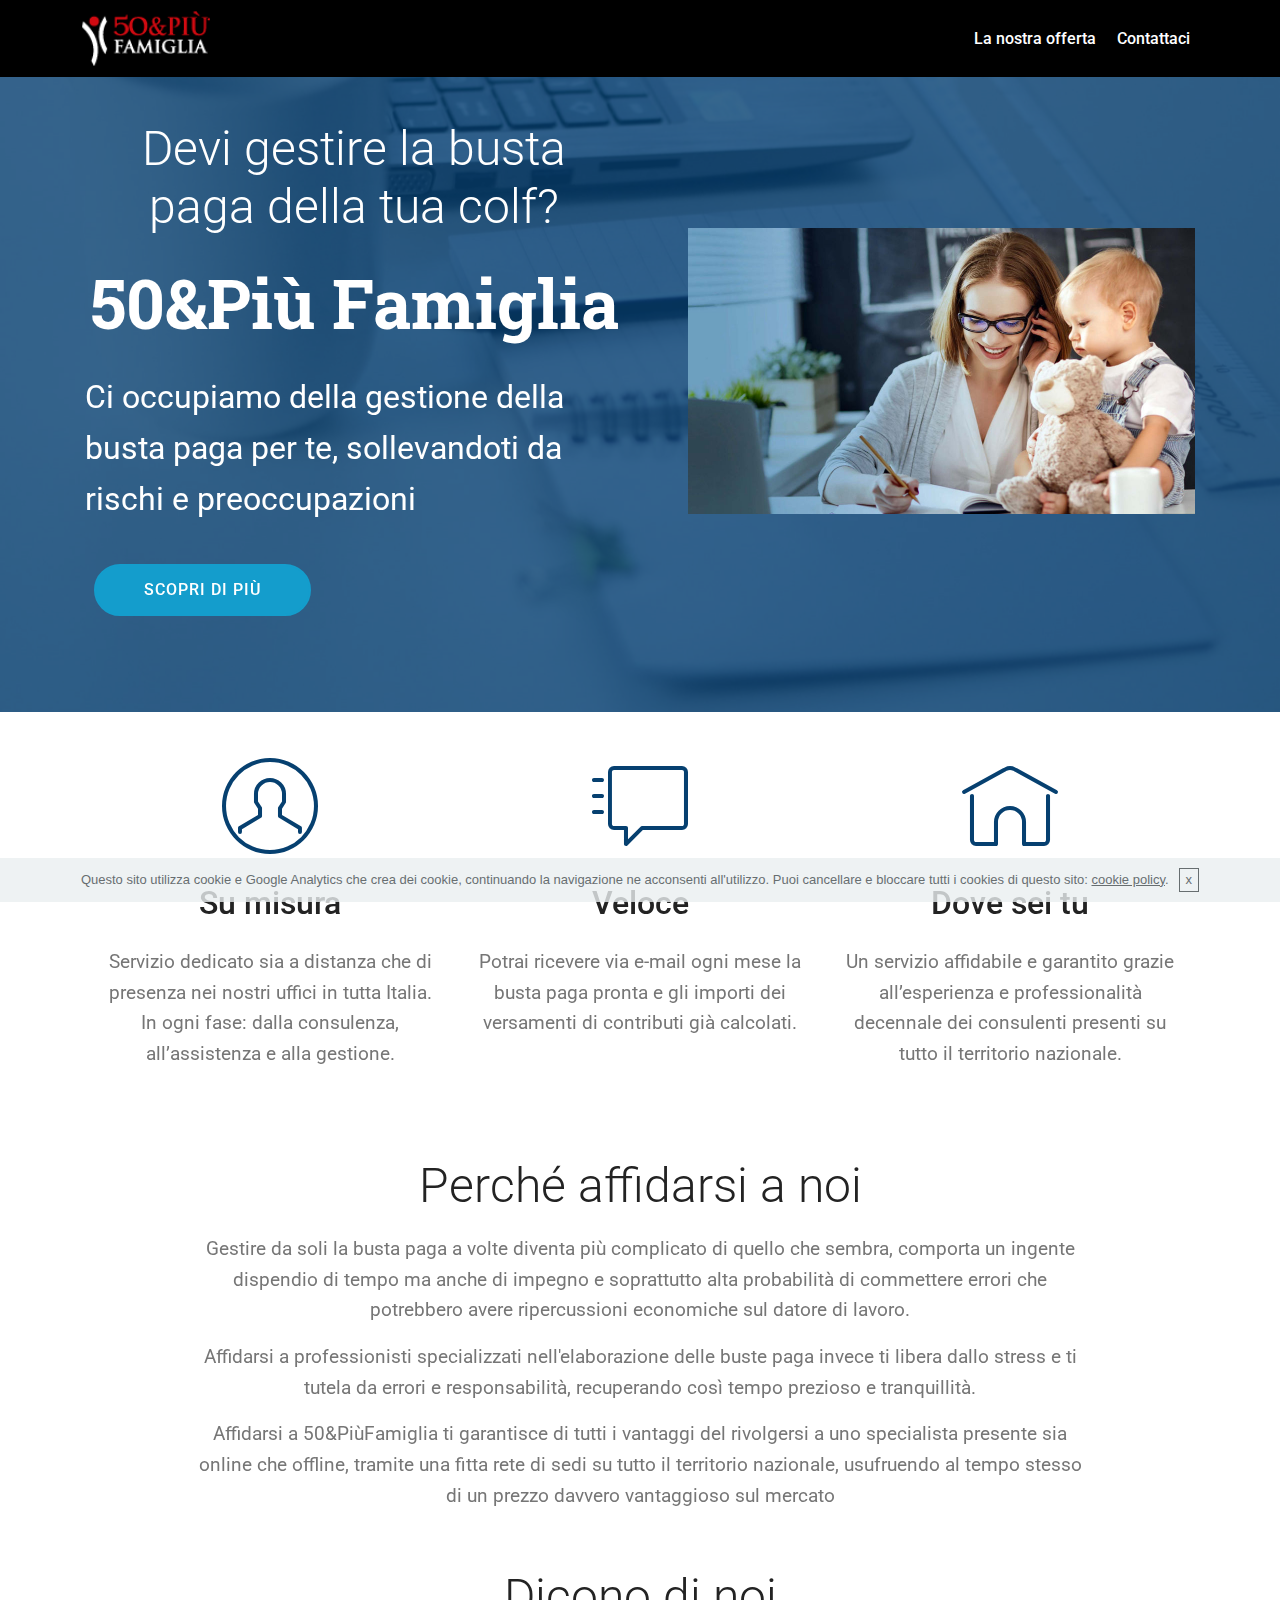
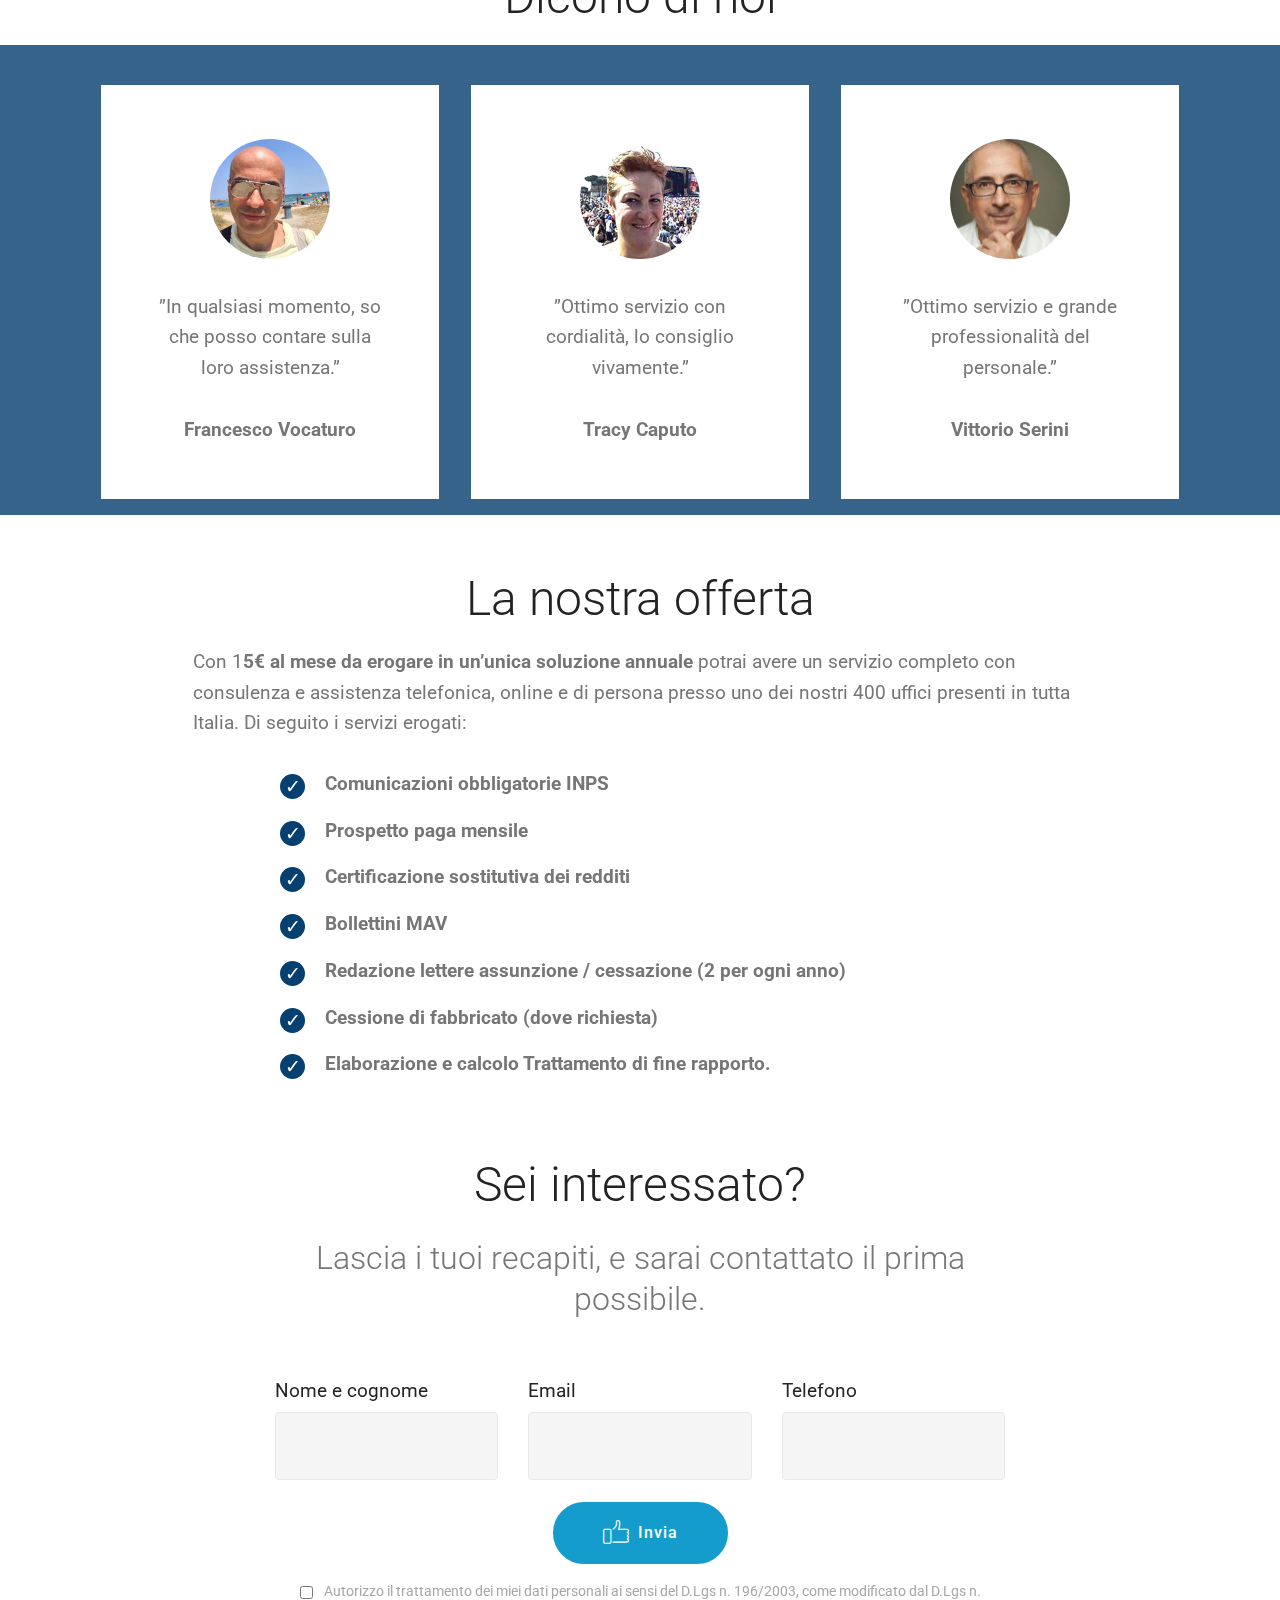
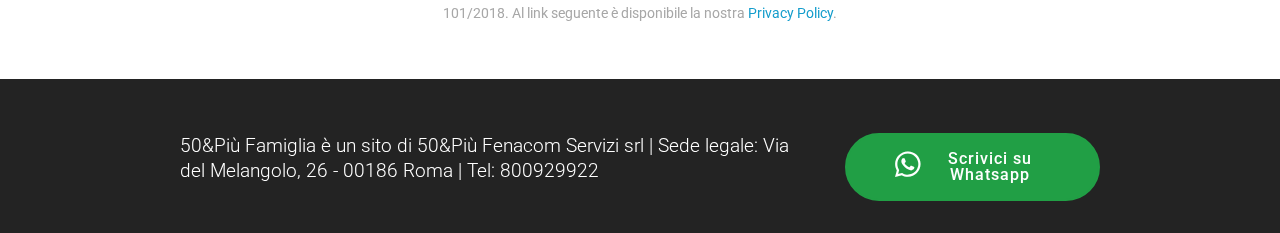
==== commit a5711da5: "create github pages" ====
--- a/index.html
+++ b/index.html
@@ -37,17 +37,7 @@
 <noscript><iframe src="https://www.googletagmanager.com/ns.html?id=GTM-NS2SQ8T"
 height="0" width="0" style="display:none;visibility:hidden"></iframe></noscript>
 <!-- End Google Tag Manager (noscript) -->
-
-
-<!-- Global site tag (gtag.js) - Google Analytics -->
-<script async src="https://www.googletagmanager.com/gtag/js?id=UA-75360128-3"></script>
-<script>
-  window.dataLayer = window.dataLayer || [];
-  function gtag(){dataLayer.push(arguments);}
-  gtag('js', new Date());
-
-  gtag('config', 'UA-75360128-3');
-</script>
+
 <!-- /Google Analytics -->
 
 
@@ -88,7 +78,7 @@
     </nav>
 </section>
 
-<section class="engine"><a href="https://mobirise.info/h">create your own web page for free</a></section><section class="header3 cid-rkBFj2h90V mbr-parallax-background" id="header3-g">
+<section class="engine"><a href="https://mobirise.info/n">simple site templates</a></section><section class="header3 cid-rkBFj2h90V mbr-parallax-background" id="header3-g">
 
     
 
@@ -352,7 +342,7 @@
         <div class="row justify-content-center">
             <div class="media-container-column col-lg-8" data-form-type="formoid">
                 <!---Formbuilder Form--->
-                <form action="https://mobirise.com/" method="POST" class="mbr-form form-with-styler" data-form-title="Mobirise Form"><input type="hidden" name="email" data-form-email="true" value="YPyWVQQqzR3oDg0apiOIXoPIemTJVwRONks+uvPpSuPy9rk8UIZtEXu5eRPD9JaZEm70cxn50TNxyH26mnVJBCP7uzCsUD2c71FAHHTSscZpT942lUO5iznJynxJ221p">
+                <form action="https://mobirise.com/" method="POST" class="mbr-form form-with-styler" data-form-title="Mobirise Form"><input type="hidden" name="email" data-form-email="true" value="lguFNLBuo+6BSy5Z1H7roZpZ1XmY8oQPlC3bgmhyJgogCJ5MaiiAIvvTyhaUizgdlmCCmOhBv1S4qC72RTqPwvaod6bOZ+Rbsa8ElMTJ1NLdjV9YxNE81unYYugZT5xe">
                     <div class="row row-sm-offset">
                         <div hidden="hidden" data-form-alert="" class="alert alert-success col-12">Grazie, ti contatteremo il prima possibile.</div>
                         <div hidden="hidden" data-form-alert-danger="" class="alert alert-danger col-12">
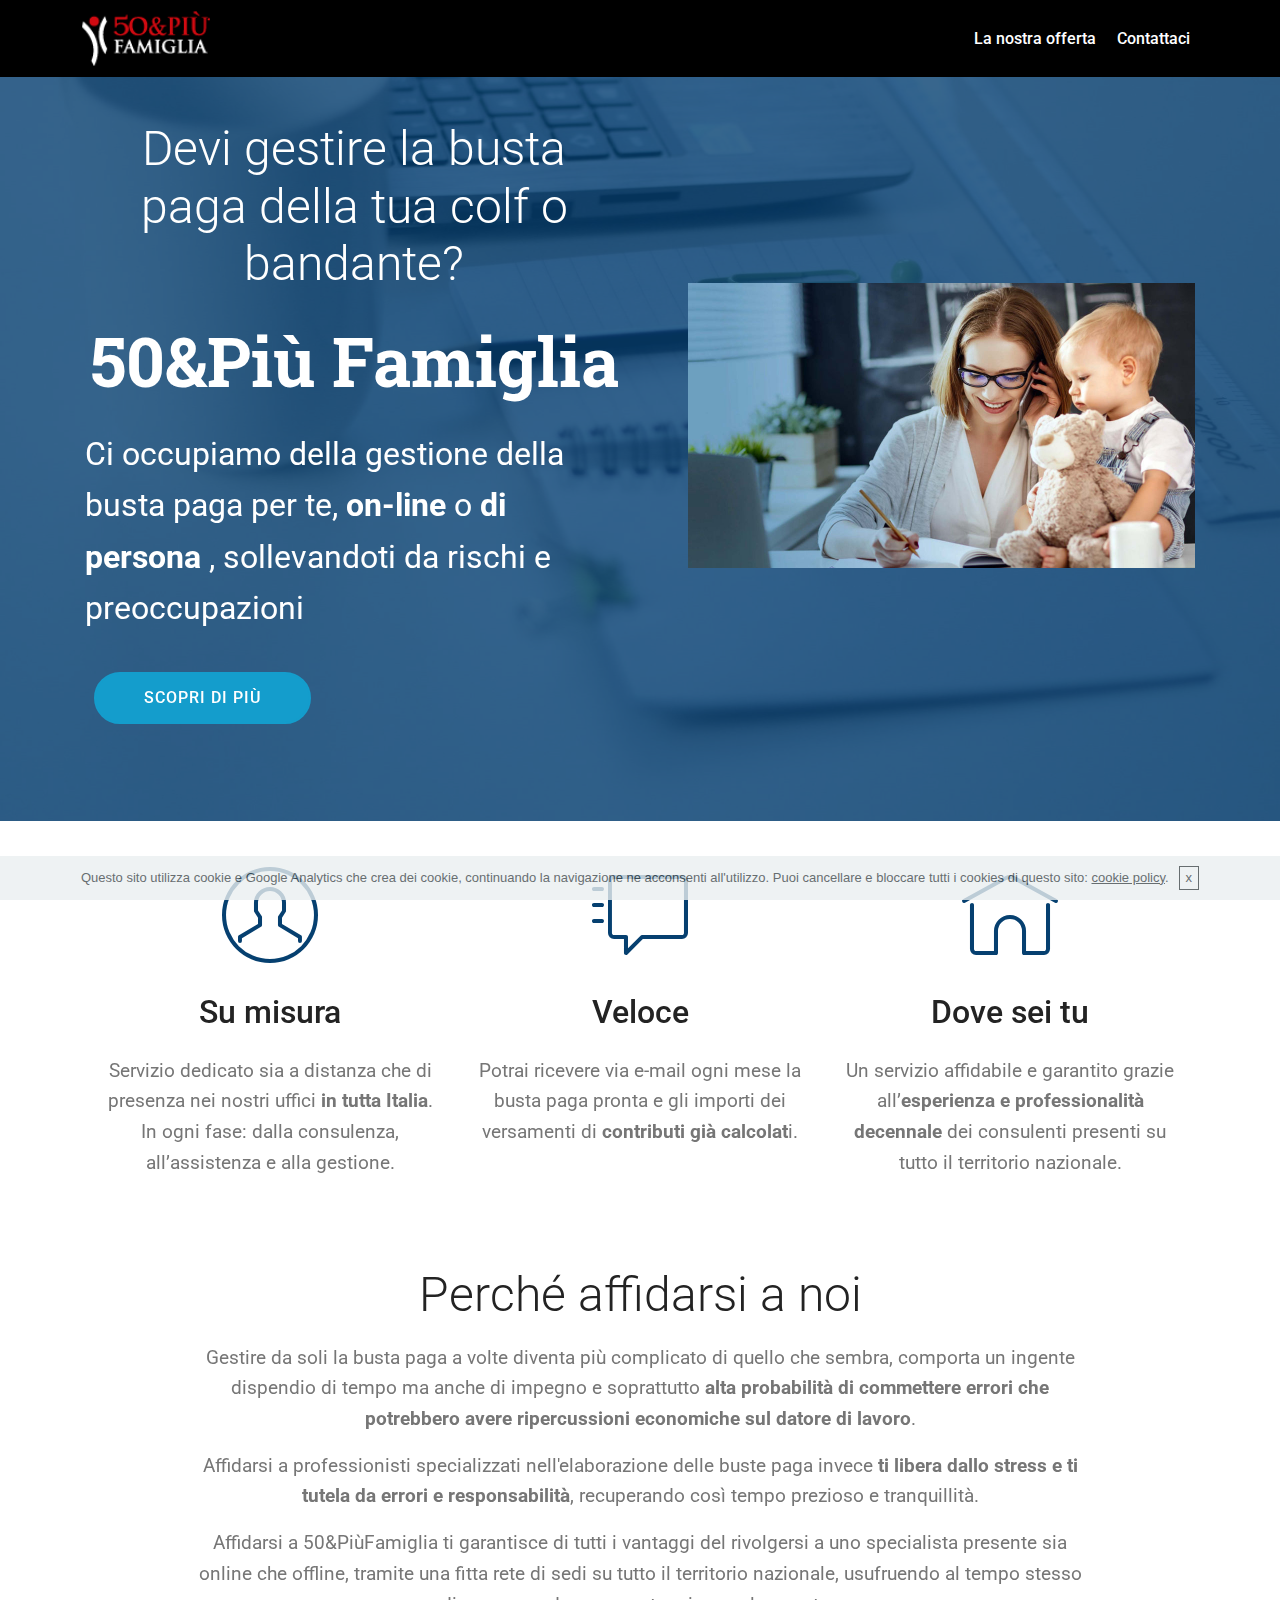
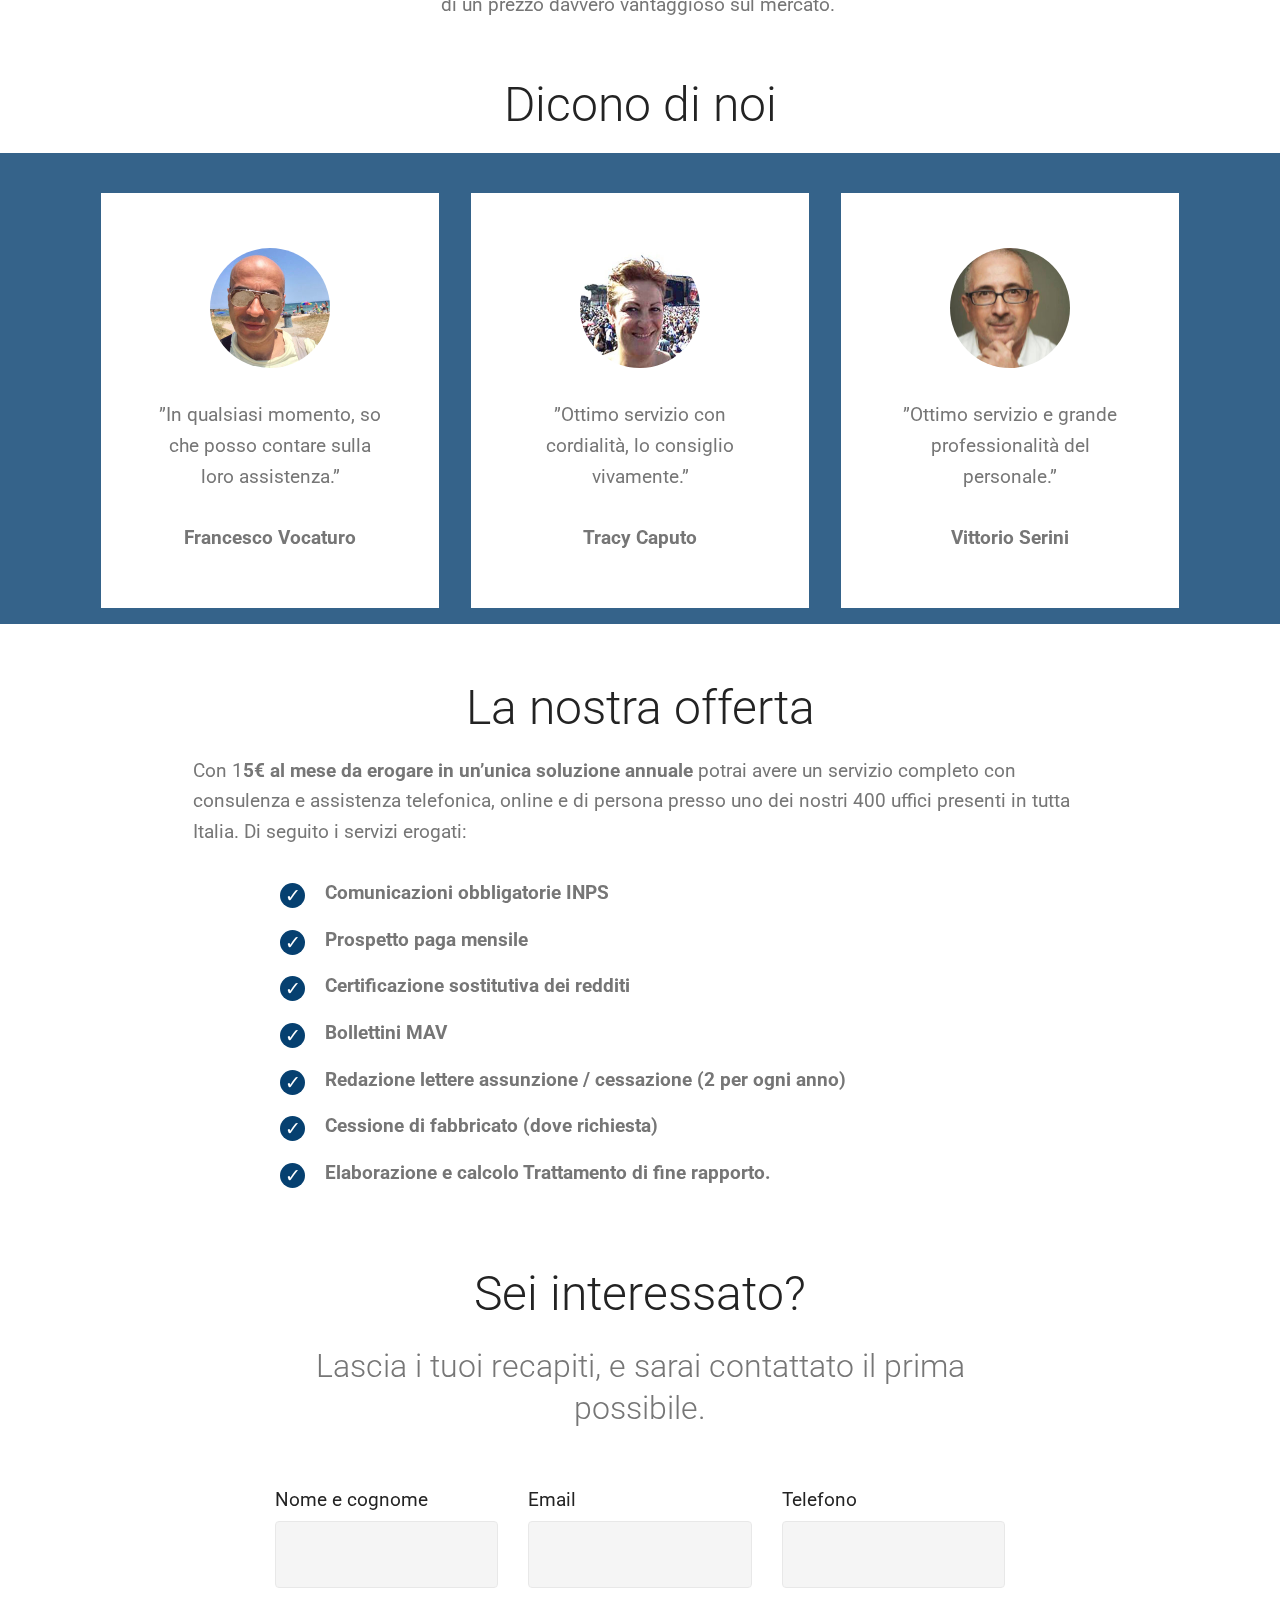
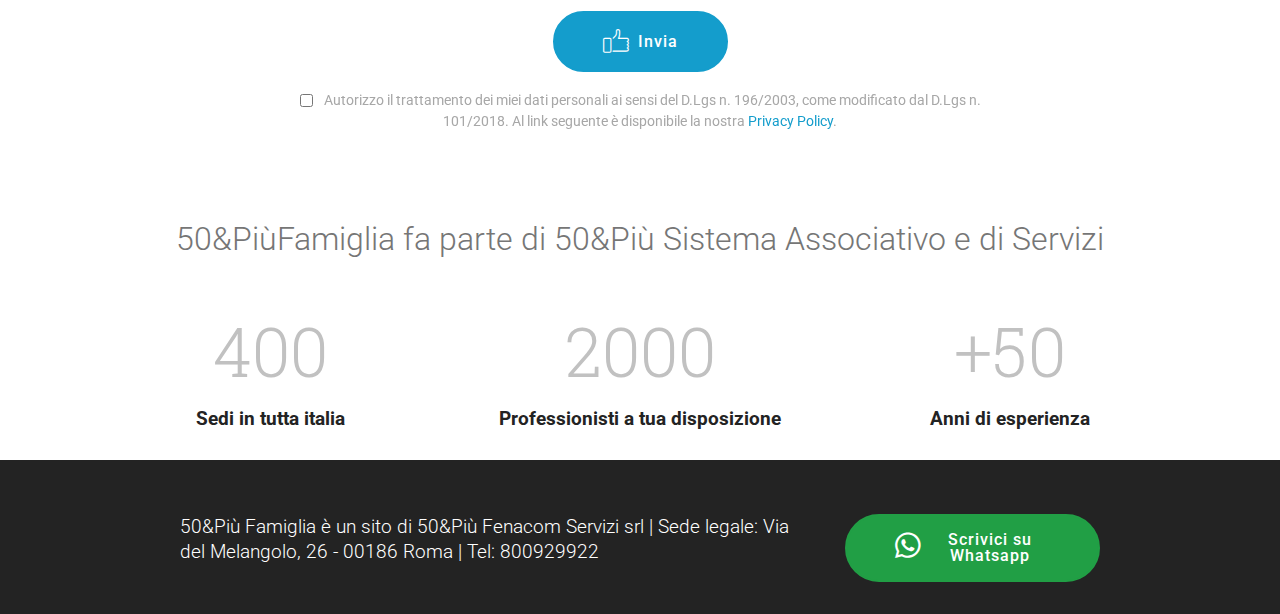
==== commit e7db3ca4: "create github pages" ====
--- a/index.html
+++ b/index.html
@@ -78,7 +78,7 @@
     </nav>
 </section>
 
-<section class="engine"><a href="https://mobirise.info/n">simple site templates</a></section><section class="header3 cid-rkBFj2h90V mbr-parallax-background" id="header3-g">
+<section class="engine"><a href="https://mobirise.info/e">how to make your own website</a></section><section class="header3 cid-rkBFj2h90V mbr-parallax-background" id="header3-g">
 
     
 
@@ -93,12 +93,12 @@
 
             <div class="media-content">
                 <h1 class="mbr-section-title mbr-white pb-3 mbr-fonts-style display-2">
-                    Devi gestire la busta paga della tua colf?</h1>
+                    Devi gestire la busta paga della tua colf o bandante?</h1>
                 <h3 class="mbr-section-subtitle align-left mbr-white mbr-light pb-3 mbr-fonts-style display-1"><strong>
                     50&amp;Più Famiglia</strong></h3>
                 <div class="mbr-section-text mbr-white pb-3 ">
                     <p class="mbr-text mbr-fonts-style display-5">
-                        Ci occupiamo della gestione della busta paga per te, sollevandoti da rischi e preoccupazioni</p>
+                        Ci occupiamo della gestione della busta paga per te, <strong>on-line</strong> o <strong>di persona</strong> , sollevandoti da rischi e preoccupazioni</p>
                 </div>
                 <div class="mbr-section-btn"><a class="btn btn-md btn-primary display-4" href="index.html#features1-1">SCOPRI DI PIÙ</a></div>
             </div>
@@ -122,7 +122,7 @@
                 <div class="card-box">
                     <h4 class="card-title py-3 mbr-fonts-style display-5">Su misura</h4>
                     <p class="mbr-text mbr-fonts-style display-7">
-                        Servizio dedicato sia a distanza che di presenza nei nostri uffici in tutta Italia. In ogni fase: dalla consulenza, all’assistenza e alla gestione.</p>
+                        Servizio dedicato sia a distanza che di presenza nei nostri uffici <strong>in tutta Italia</strong>. In ogni fase: dalla consulenza, all’assistenza e alla gestione.</p>
                 </div>
             </div>
 
@@ -135,7 +135,7 @@
                         Veloce
                     </h4>
                     <p class="mbr-text mbr-fonts-style display-7">
-                        Potrai ricevere via e-mail ogni mese la busta paga pronta e gli importi dei versamenti di contributi già calcolati.
+                        Potrai ricevere via e-mail ogni mese la busta paga pronta e gli importi dei versamenti di <strong>contributi già calcolat</strong>i.
                     </p>
                 </div>
             </div>
@@ -147,7 +147,7 @@
                 <div class="card-box">
                     <h4 class="card-title py-3 mbr-fonts-style display-5">Dove sei tu</h4>
                     <p class="mbr-text mbr-fonts-style display-7">
-                        Un servizio affidabile e garantito grazie all’esperienza e professionalità decennale dei consulenti presenti su tutto il territorio nazionale.
+                        Un servizio affidabile e garantito grazie all’<strong>esperienza e professionalità decennale</strong> dei consulenti presenti su tutto il territorio nazionale.
                     </p>
                 </div>
             </div>
@@ -181,7 +181,7 @@
 
     <div class="container">
         <div class="media-container-row">
-            <div class="mbr-text col-12 mbr-fonts-style display-7 col-md-10"><p>Gestire da soli la busta paga a volte diventa più complicato di quello che sembra, comporta un ingente dispendio di tempo ma anche di impegno e soprattutto alta probabilità di commettere errori che potrebbero avere ripercussioni economiche sul datore di lavoro.</p><p>Affidarsi a professionisti specializzati nell'elaborazione delle buste paga invece ti libera dallo stress e ti tutela da errori e responsabilità, recuperando così tempo prezioso e tranquillità.</p><p>Affidarsi a 50&amp;PiùFamiglia ti garantisce di tutti i vantaggi del rivolgersi a uno specialista presente sia online che offline, tramite una fitta rete di sedi su tutto il territorio nazionale, usufruendo al tempo stesso di un prezzo davvero vantaggioso sul mercato</p></div>
+            <div class="mbr-text col-12 mbr-fonts-style display-7 col-md-10"><p>Gestire da soli la busta paga a volte diventa più complicato di quello che sembra, comporta un ingente dispendio di tempo ma anche di impegno e soprattutto <strong>alta probabilità di commettere errori che potrebbero avere ripercussioni economiche sul datore di lavoro</strong>.</p><p>Affidarsi a professionisti specializzati nell'elaborazione delle buste paga invece <strong>ti libera dallo stress e ti tutela da errori e responsabilità</strong>, recuperando così tempo prezioso e tranquillità.</p><p>Affidarsi a 50&amp;PiùFamiglia ti garantisce di tutti i vantaggi del rivolgersi a uno specialista presente sia online che offline, tramite una fitta rete di sedi su tutto il territorio nazionale, usufruendo al tempo stesso di un prezzo davvero vantaggioso sul mercato.&nbsp;</p></div>
         </div>
     </div>
 </section>
@@ -342,7 +342,7 @@
         <div class="row justify-content-center">
             <div class="media-container-column col-lg-8" data-form-type="formoid">
                 <!---Formbuilder Form--->
-                <form action="https://mobirise.com/" method="POST" class="mbr-form form-with-styler" data-form-title="Mobirise Form"><input type="hidden" name="email" data-form-email="true" value="lguFNLBuo+6BSy5Z1H7roZpZ1XmY8oQPlC3bgmhyJgogCJ5MaiiAIvvTyhaUizgdlmCCmOhBv1S4qC72RTqPwvaod6bOZ+Rbsa8ElMTJ1NLdjV9YxNE81unYYugZT5xe">
+                <form action="https://mobirise.com/" method="POST" class="mbr-form form-with-styler" data-form-title="Mobirise Form"><input type="hidden" name="email" data-form-email="true" value="AaiULtFtJ9nHsZEu2GXtJszTV9j9FmLCpAaqvBX1synxgbscHVf++OXFHCGhW0HTjxm4PrQWeLu/aBkQAzPiWdw0CGKgZu8E3v0t8DSe1DaJ1qQS48O9EYSrdKaW8gLz">
                     <div class="row row-sm-offset">
                         <div hidden="hidden" data-form-alert="" class="alert alert-success col-12">Grazie, ti contatteremo il prima possibile.</div>
                         <div hidden="hidden" data-form-alert-danger="" class="alert alert-danger col-12">
@@ -368,6 +368,57 @@
 D.Lgs n. 196/2003, come modificato dal D.Lgs n. 101/2018. Al link seguente è disponibile la nostra  <a href="https://www.iubenda.com/privacy-policy/76529359">Privacy Policy</a>.</label></span></form><!---Formbuilder Form--->
             </div>
         </div>
+    </div>
+</section>
+
+<section class="counters6 counters cid-rnTbQ0qpD9" id="counters6-h">
+
+    
+
+    
+
+    <div class="container pt-4 mt-2">
+        
+        <h3 class="mbr-section-subtitle pb-5 align-center mbr-fonts-style display-5">
+            50&amp;PiùFamiglia fa parte di 50&amp;Più Sistema Associativo e di Servizi</h3>
+        <div>
+                <div class="cards-container">
+                    <div class="card col-12 col-md-6 col-lg-4 pb-md-4">
+                        <div class="panel-item align-center">
+                            <div class="card-img pb-3">
+                                <h3 class="img-text mbr-fonts-style display-1">400</h3>
+                            </div>
+                            <div class="card-text">
+                                <h4 class="mbr-content-title mbr-bold mbr-fonts-style display-7">Sedi in tutta italia</h4>
+                                
+                            </div>
+                        </div>
+                    </div>
+                    <div class="card col-12 col-md-6 col-lg-4 pb-md-4">
+                        <div class="panel-item align-center">
+                            <div class="card-img pb-3">
+                                <h3 class="img-text mbr-fonts-style display-1">2000</h3>
+                            </div>
+                            <div class="card-text">
+                                <h4 class="mbr-content-title mbr-bold mbr-fonts-style display-7">Professionisti a tua disposizione</h4>
+                                
+                            </div>
+                        </div>
+                    </div>
+                    <div class="card col-12 col-md-6 col-lg-4 last-child">
+                        <div class="panel-item align-center">
+                            <div class="card-img pb-3">
+                                <h3 class="img-text mbr-fonts-style display-1">+50</h3>
+                            </div>
+                            <div class="card-text">
+                                <h4 class="mbr-content-title mbr-bold mbr-fonts-style display-7">Anni di esperienza</h4>
+                                
+                            </div>
+                        </div>
+                    </div>
+                    
+                </div>
+            </div>
     </div>
 </section>
 
@@ -400,6 +451,7 @@
   <script src="assets/dropdown/js/script.min.js"></script>
   <script src="assets/touchswipe/jquery.touch-swipe.min.js"></script>
   <script src="assets/parallax/jarallax.min.js"></script>
+  <script src="assets/viewportchecker/jquery.viewportchecker.js"></script>
   <script src="assets/theme/js/script.js"></script>
   <script src="assets/formoid/formoid.min.js"></script>
   
--- a/assets/mobirise/css/mbr-additional.css
+++ b/assets/mobirise/css/mbr-additional.css
@@ -1993,6 +1993,41 @@
 .cid-rkwfIOCuhy textarea.form-control {
   min-height: 188px;
 }
+.cid-rnTbQ0qpD9 {
+  padding-top: 0px;
+  padding-bottom: 0px;
+  background-color: #ffffff;
+}
+.cid-rnTbQ0qpD9 .mbr-section-subtitle {
+  color: #767676;
+  font-weight: 300;
+}
+.cid-rnTbQ0qpD9 .mbr-content-text {
+  color: #767676;
+}
+.cid-rnTbQ0qpD9 .card {
+  word-wrap: break-word;
+  flex-shrink: 0;
+  -webkit-flex-shrink: 0;
+}
+.cid-rnTbQ0qpD9 .cards-container {
+  display: flex;
+  -webkit-flex-direction: row;
+  flex-direction: row;
+  -webkit-flex-wrap: wrap;
+  flex-wrap: wrap;
+  -webkit-justify-content: center;
+  justify-content: center;
+  word-break: break-word;
+}
+@media (max-width: 767px) {
+  .cid-rnTbQ0qpD9 .card:not(.last-child) {
+    padding-bottom: 1.5rem;
+  }
+}
+.cid-rnTbQ0qpD9 .img-text {
+  color: #c1c1c1;
+}
 .cid-rlfZwbkCQZ {
   padding-top: 30px;
   padding-bottom: 0px;
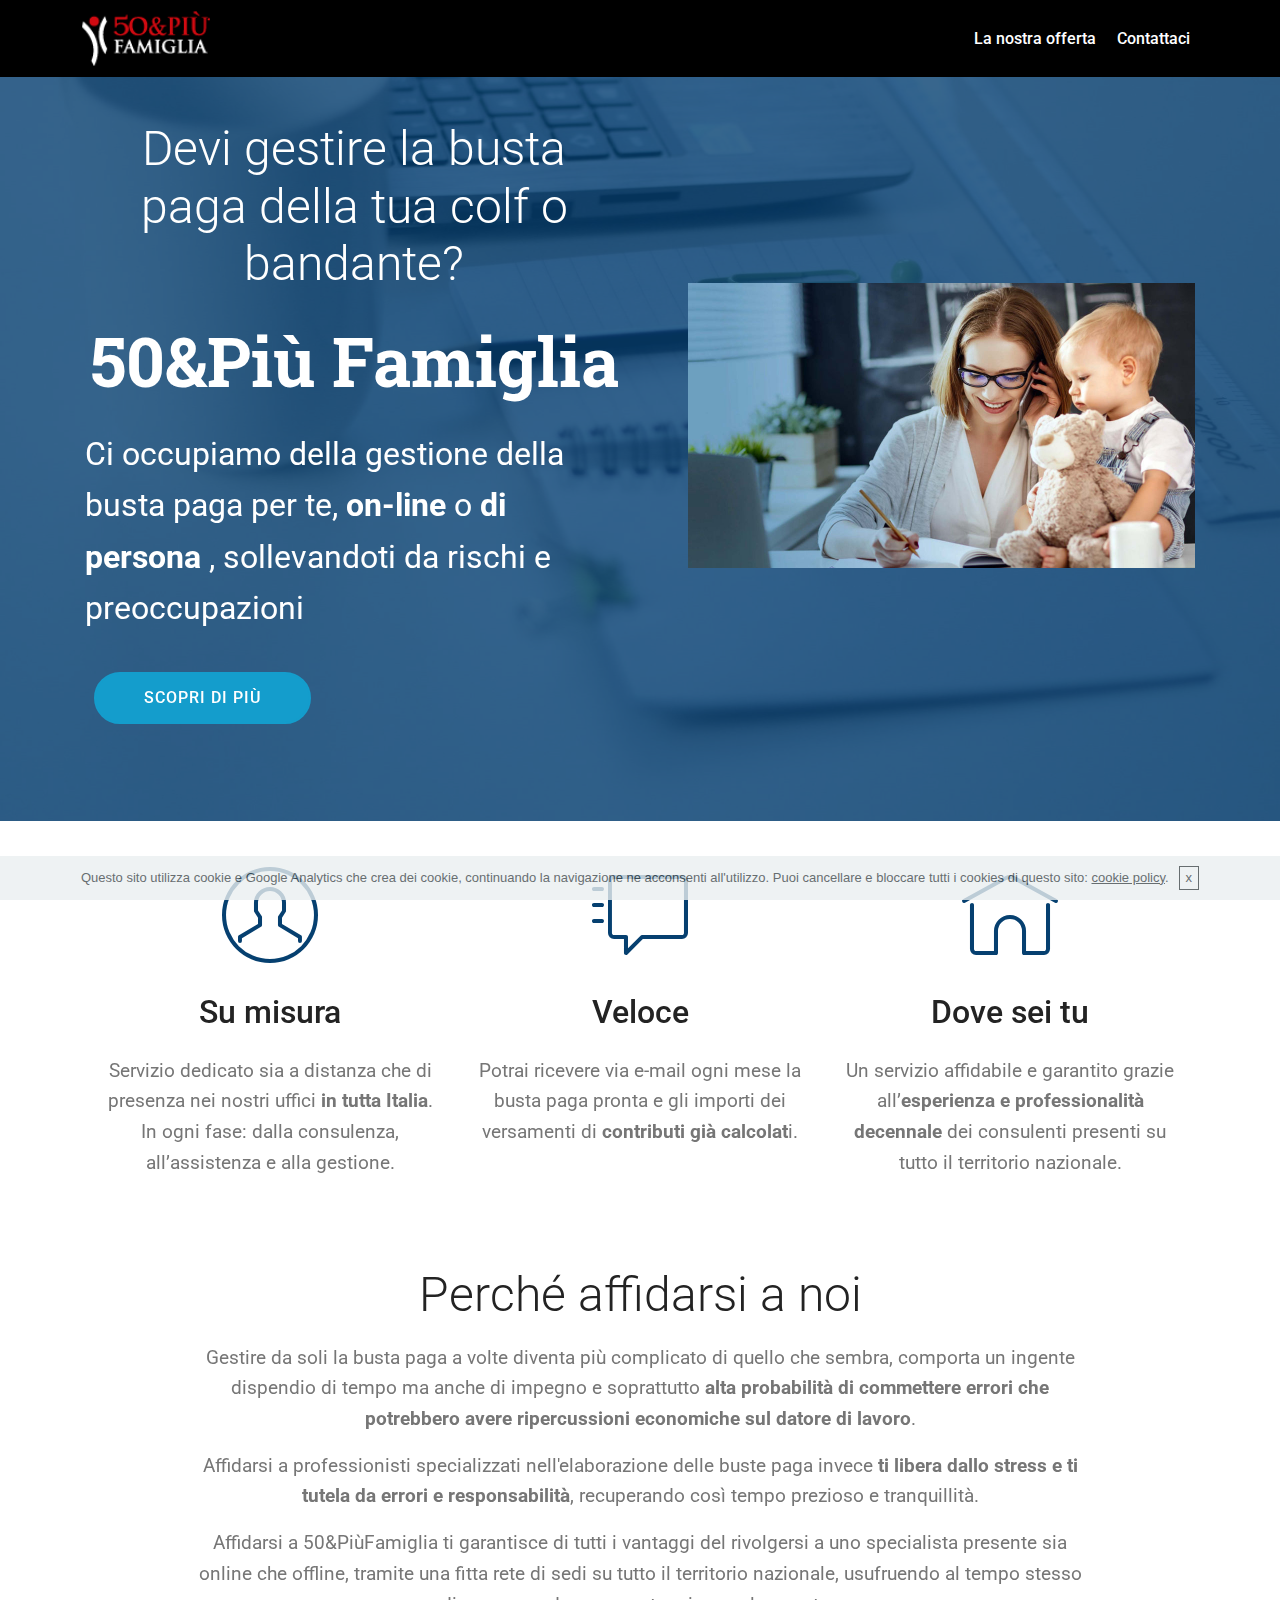
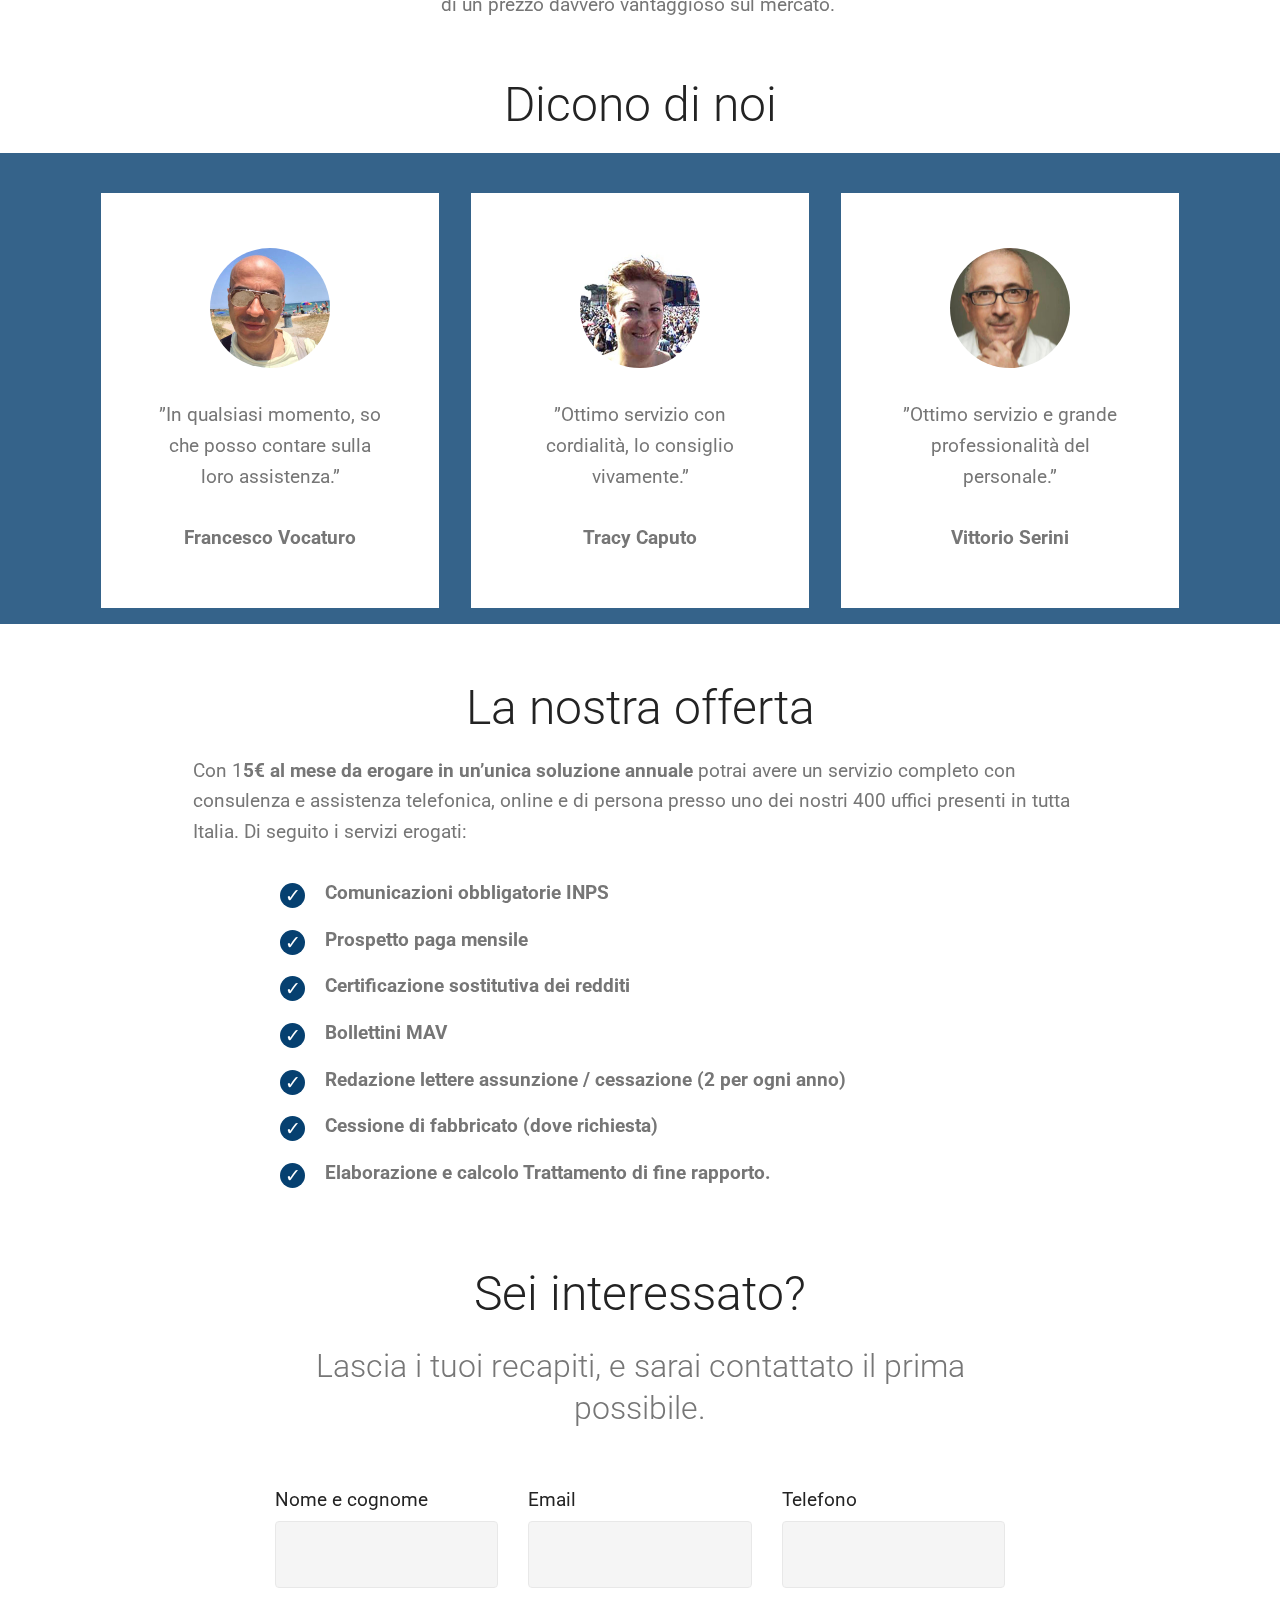
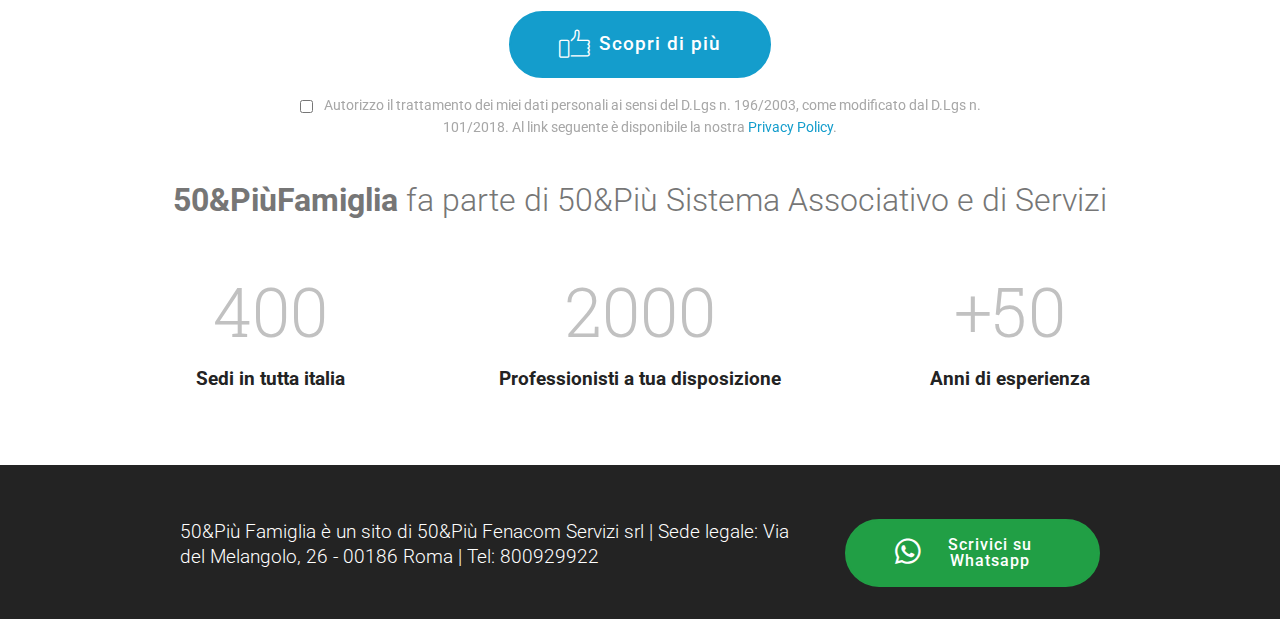
==== commit 35fd9534: "create github pages" ====
--- a/index.html
+++ b/index.html
@@ -78,7 +78,7 @@
     </nav>
 </section>
 
-<section class="engine"><a href="https://mobirise.info/e">how to make your own website</a></section><section class="header3 cid-rkBFj2h90V mbr-parallax-background" id="header3-g">
+<section class="engine"><a href="https://mobirise.info/f">simple web creator</a></section><section class="header3 cid-rkBFj2h90V mbr-parallax-background" id="header3-g">
 
     
 
@@ -342,7 +342,7 @@
         <div class="row justify-content-center">
             <div class="media-container-column col-lg-8" data-form-type="formoid">
                 <!---Formbuilder Form--->
-                <form action="https://mobirise.com/" method="POST" class="mbr-form form-with-styler" data-form-title="Mobirise Form"><input type="hidden" name="email" data-form-email="true" value="AaiULtFtJ9nHsZEu2GXtJszTV9j9FmLCpAaqvBX1synxgbscHVf++OXFHCGhW0HTjxm4PrQWeLu/aBkQAzPiWdw0CGKgZu8E3v0t8DSe1DaJ1qQS48O9EYSrdKaW8gLz">
+                <form action="https://mobirise.com/" method="POST" class="mbr-form form-with-styler" data-form-title="Mobirise Form"><input type="hidden" name="email" data-form-email="true" value="Ncj02IjFwAV99kuk+q68Jqt5lsriOtpuIrUKkjm4hNkNmZH0tL/xCe/a8gZt+TVAOHbbszJ427JPRTBMq8doAm4B9hwKFZsIxV/lUx7/A2+0c89oI6WJM0PrWnL+QXb8">
                     <div class="row row-sm-offset">
                         <div hidden="hidden" data-form-alert="" class="alert alert-success col-12">Grazie, ti contatteremo il prima possibile.</div>
                         <div hidden="hidden" data-form-alert-danger="" class="alert alert-danger col-12">
@@ -362,7 +362,7 @@
                             <input type="tel" name="phone" data-form-field="Phone" class="form-control display-7" id="phone-form1-b">
                         </div>
                         
-                        <div class="col-md-12 input-group-btn align-center"><button type="submit" class="btn btn-primary btn-form display-4"><span class="mbri-like mbr-iconfont mbr-iconfont-btn"></span>Invia</button></div>
+                        <div class="col-md-12 input-group-btn align-center"><button type="submit" class="btn btn-primary btn-form display-7"><span class="mbri-like mbr-iconfont mbr-iconfont-btn"></span>Scopri di più</button></div>
                     </div>
                 <span class="gdpr-block "><label><input type="checkbox" name="gdpr" id="gdpr-form1-b" required="">Autorizzo il trattamento dei miei dati personali ai sensi del
 D.Lgs n. 196/2003, come modificato dal D.Lgs n. 101/2018. Al link seguente è disponibile la nostra  <a href="https://www.iubenda.com/privacy-policy/76529359">Privacy Policy</a>.</label></span></form><!---Formbuilder Form--->
@@ -379,8 +379,8 @@
 
     <div class="container pt-4 mt-2">
         
-        <h3 class="mbr-section-subtitle pb-5 align-center mbr-fonts-style display-5">
-            50&amp;PiùFamiglia fa parte di 50&amp;Più Sistema Associativo e di Servizi</h3>
+        <h3 class="mbr-section-subtitle pb-5 align-center mbr-fonts-style display-5"><strong>
+            50&amp;PiùFamiglia</strong> fa parte di 50&amp;Più Sistema Associativo e di Servizi</h3>
         <div>
                 <div class="cards-container">
                     <div class="card col-12 col-md-6 col-lg-4 pb-md-4">
--- a/assets/mobirise/css/mbr-additional.css
+++ b/assets/mobirise/css/mbr-additional.css
@@ -1974,7 +1974,7 @@
 }
 .cid-rkwfIOCuhy {
   padding-top: 0px;
-  padding-bottom: 45px;
+  padding-bottom: 0px;
   background-color: #ffffff;
 }
 .cid-rkwfIOCuhy .title {
@@ -1995,7 +1995,7 @@
 }
 .cid-rnTbQ0qpD9 {
   padding-top: 0px;
-  padding-bottom: 0px;
+  padding-bottom: 45px;
   background-color: #ffffff;
 }
 .cid-rnTbQ0qpD9 .mbr-section-subtitle {
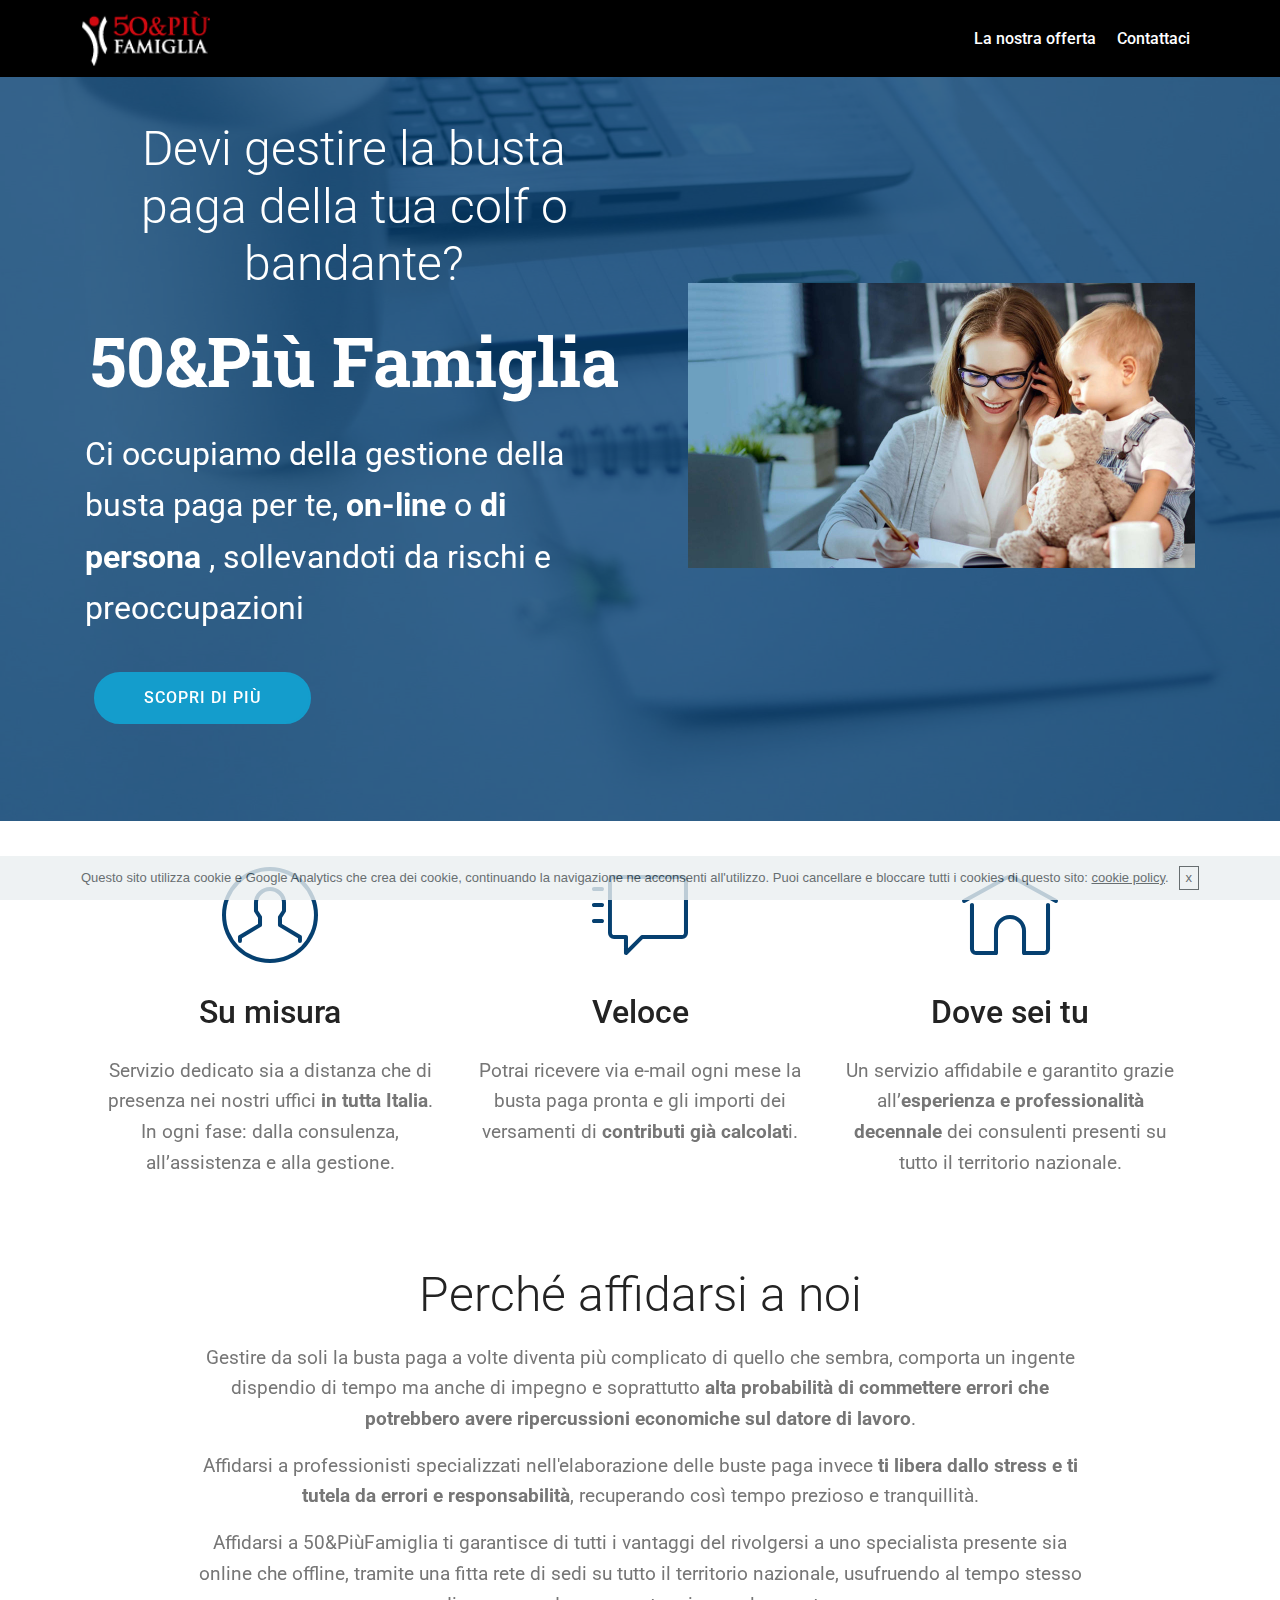
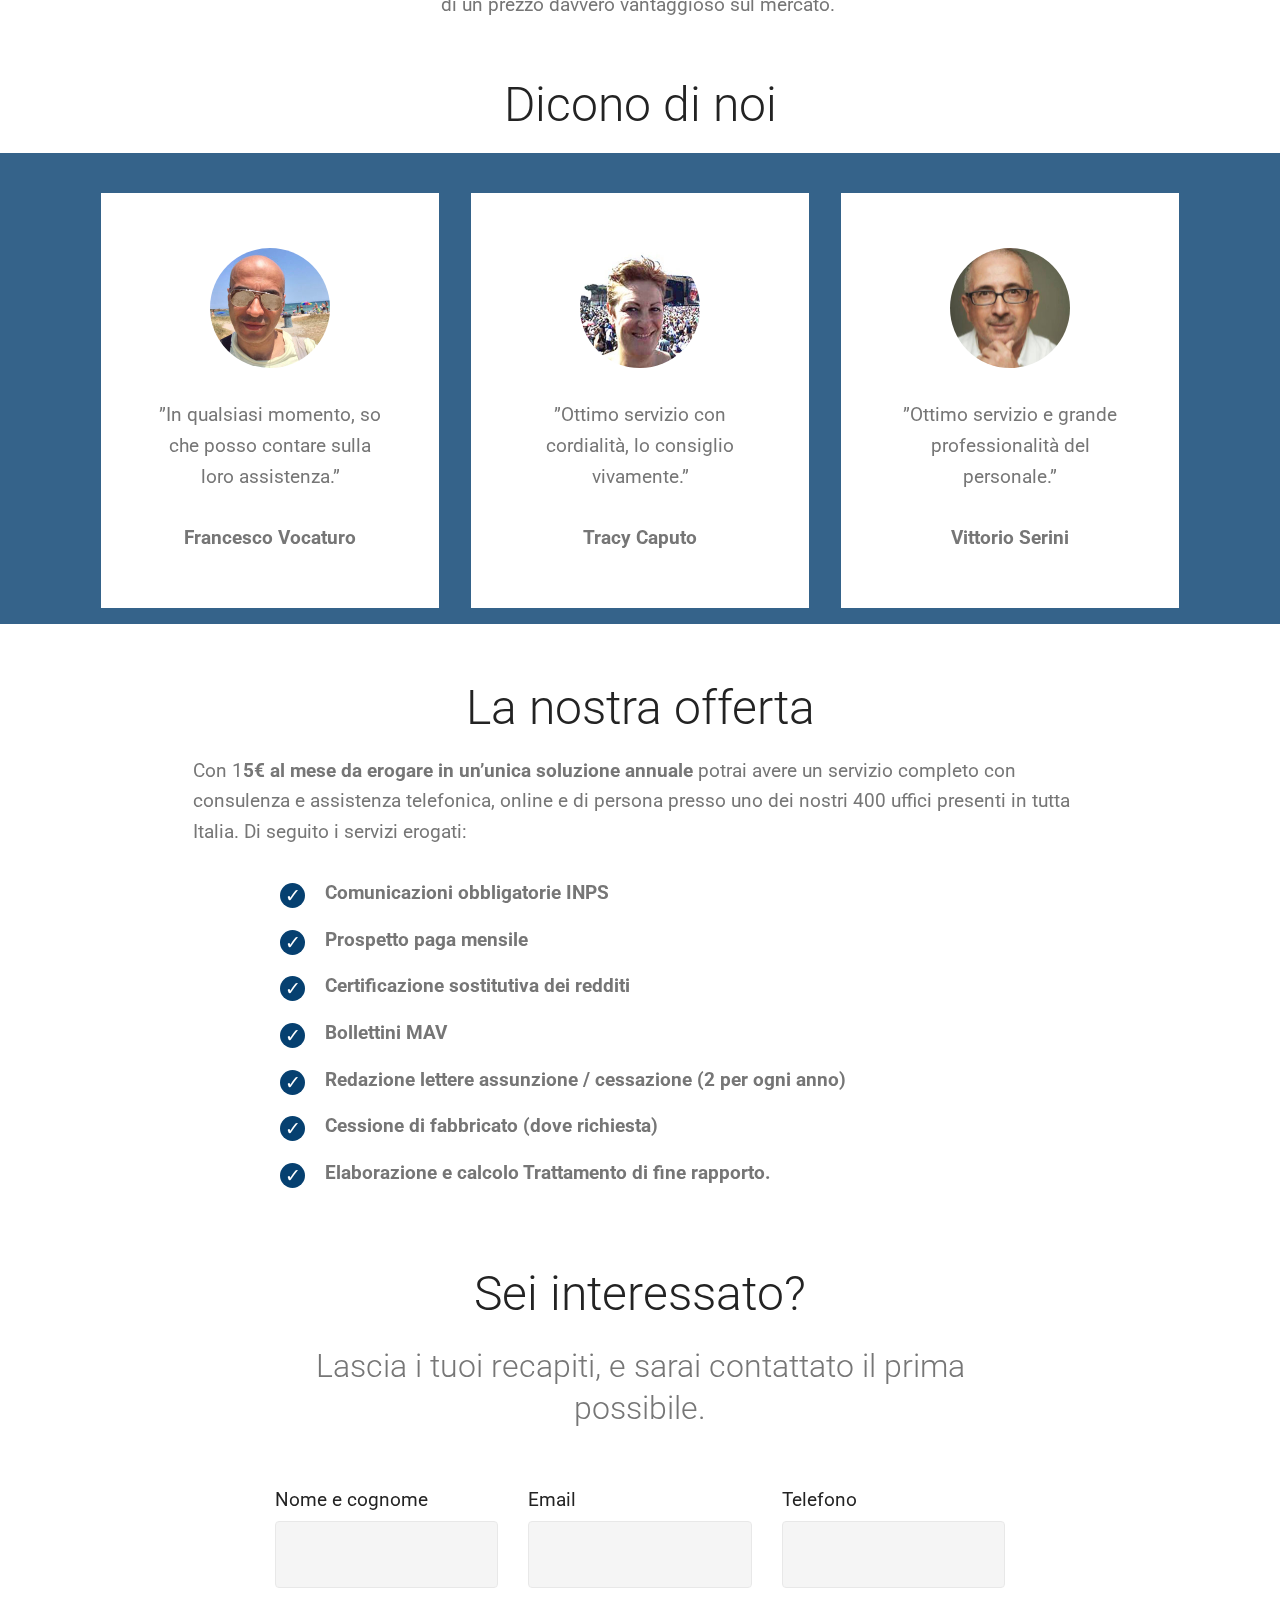
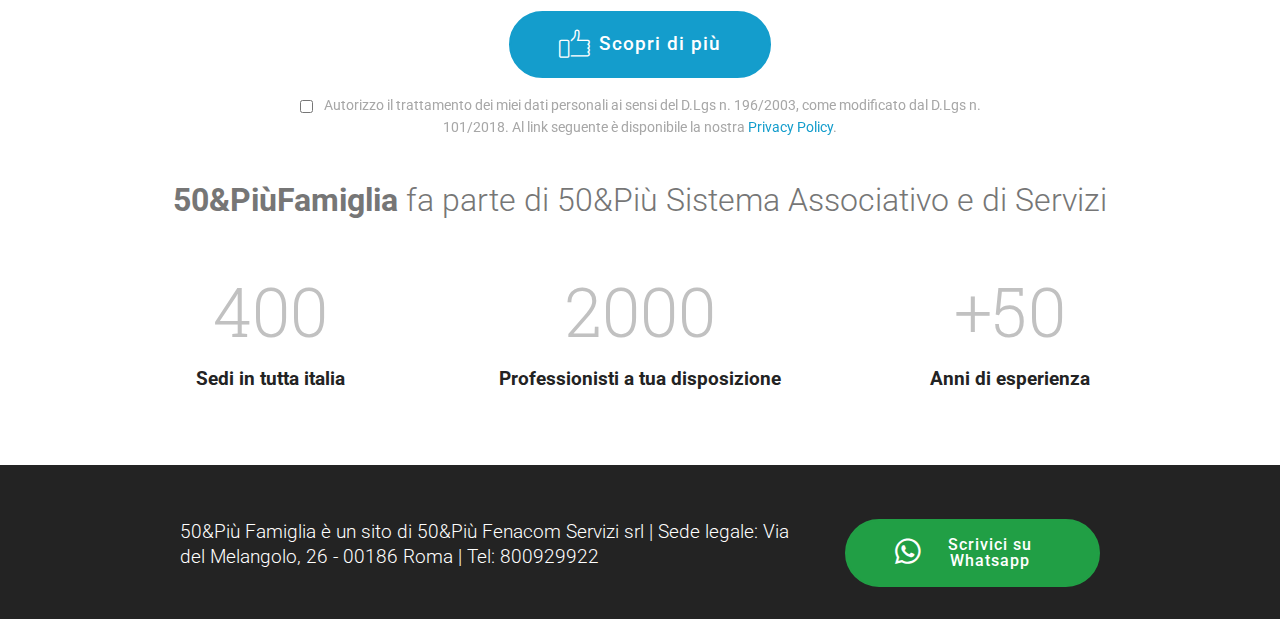
==== commit b8fafdc2: "create github pages" ====
--- a/index.html
+++ b/index.html
@@ -78,7 +78,7 @@
     </nav>
 </section>
 
-<section class="engine"><a href="https://mobirise.info/f">simple web creator</a></section><section class="header3 cid-rkBFj2h90V mbr-parallax-background" id="header3-g">
+<section class="engine"><a href="https://mobirise.info/p">site templates free download</a></section><section class="header3 cid-rkBFj2h90V mbr-parallax-background" id="header3-g">
 
     
 
@@ -342,7 +342,7 @@
         <div class="row justify-content-center">
             <div class="media-container-column col-lg-8" data-form-type="formoid">
                 <!---Formbuilder Form--->
-                <form action="https://mobirise.com/" method="POST" class="mbr-form form-with-styler" data-form-title="Mobirise Form"><input type="hidden" name="email" data-form-email="true" value="Ncj02IjFwAV99kuk+q68Jqt5lsriOtpuIrUKkjm4hNkNmZH0tL/xCe/a8gZt+TVAOHbbszJ427JPRTBMq8doAm4B9hwKFZsIxV/lUx7/A2+0c89oI6WJM0PrWnL+QXb8">
+                <form action="https://mobirise.com/" method="POST" class="mbr-form form-with-styler" data-form-title="Mobirise Form"><input type="hidden" name="email" data-form-email="true" value="yaknADjYiXkvIc56NX72b0xcaAQ2P8vMta9QehyhcmwsefknicuMvZiw/JC/wr3GVrBmOKGC/oPEHiEjfa+8DI7NW0QVmFtTCt6aNcPgYc4iNwktf7KBv1FVo/rhYXVJ">
                     <div class="row row-sm-offset">
                         <div hidden="hidden" data-form-alert="" class="alert alert-success col-12">Grazie, ti contatteremo il prima possibile.</div>
                         <div hidden="hidden" data-form-alert-danger="" class="alert alert-danger col-12">
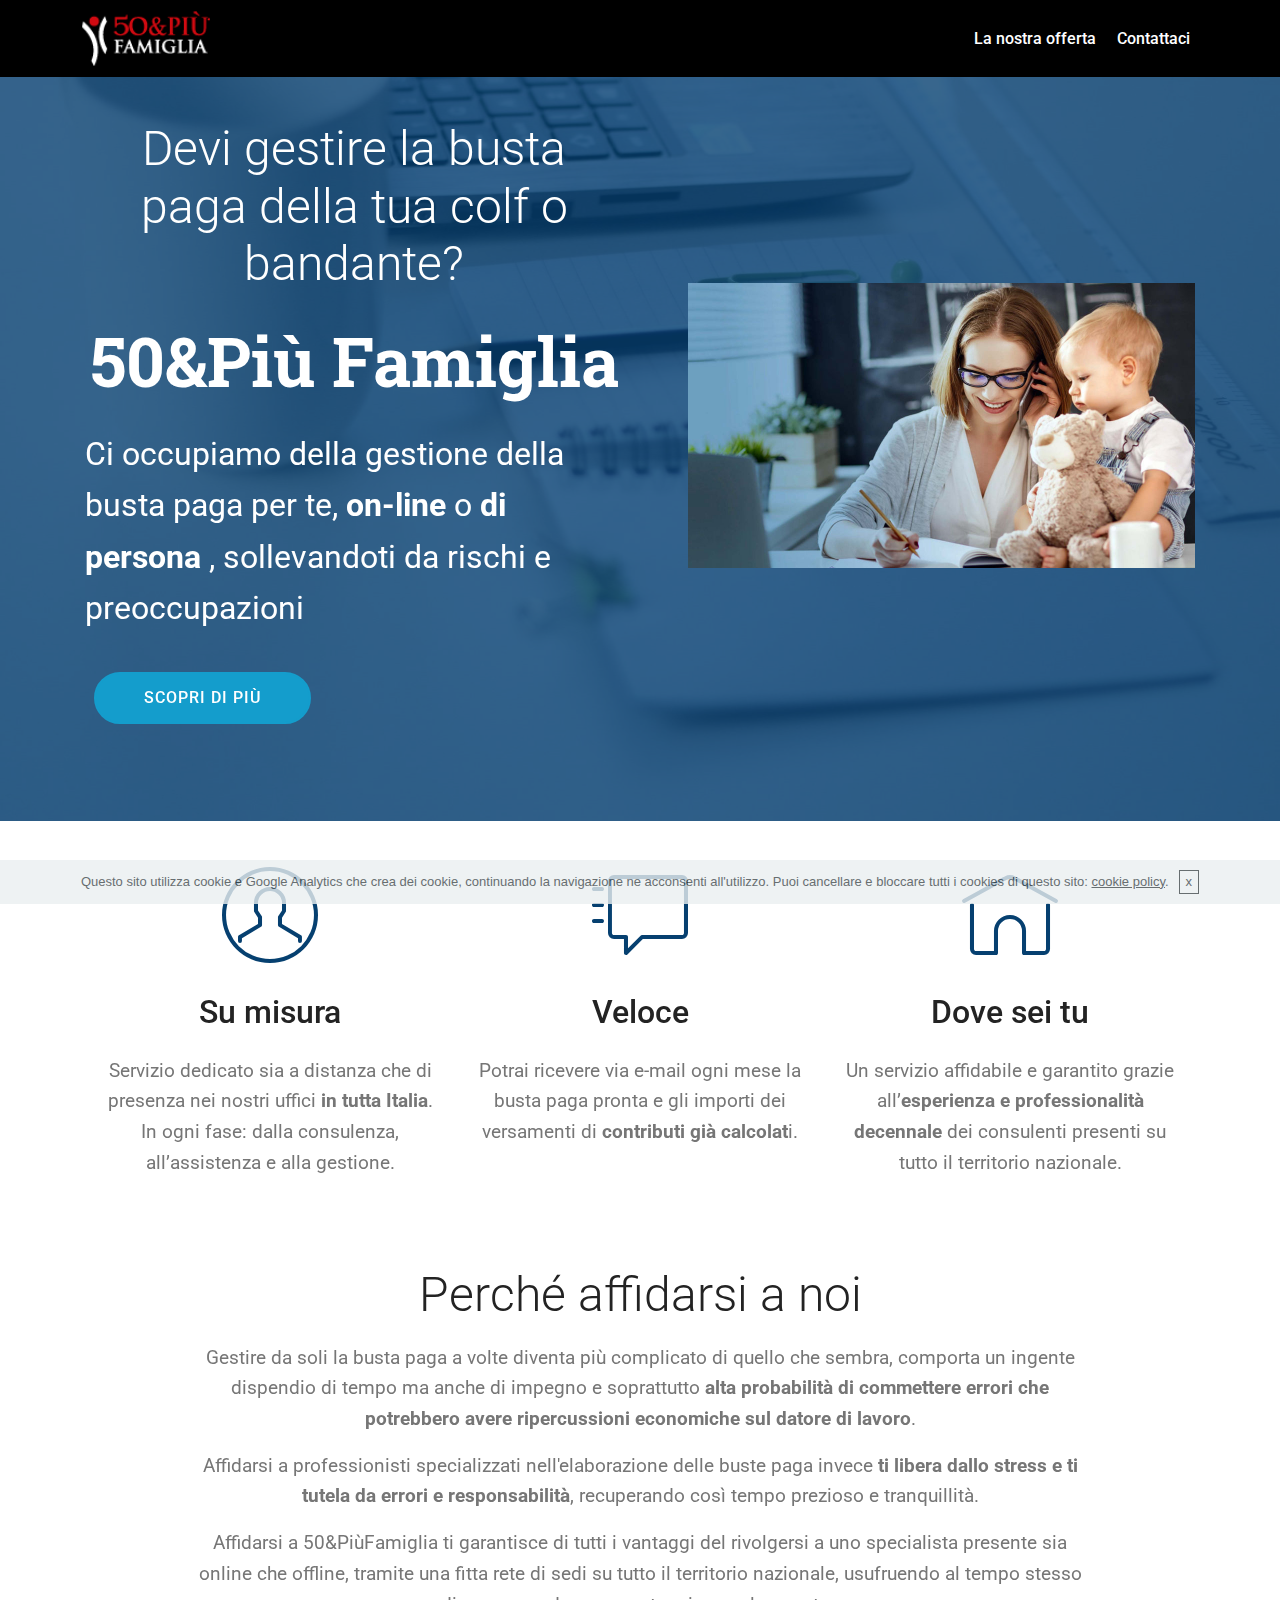
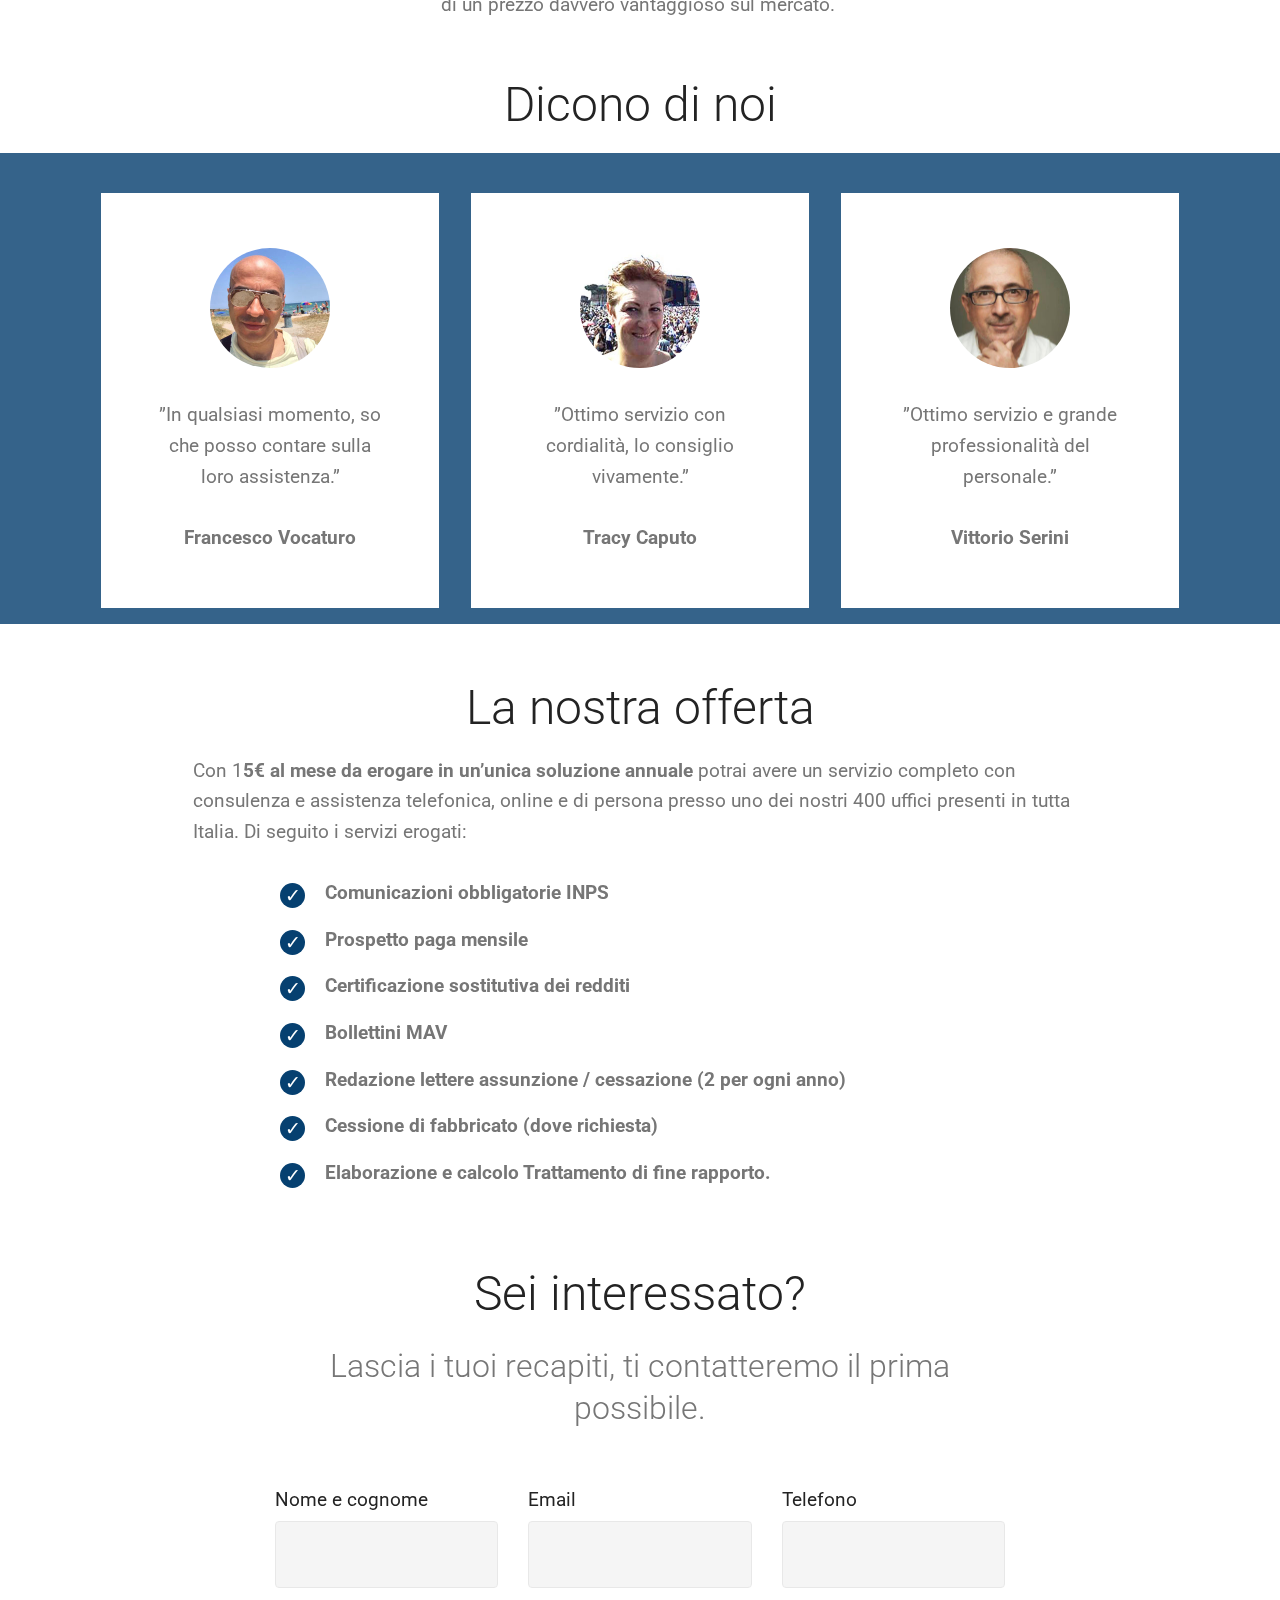
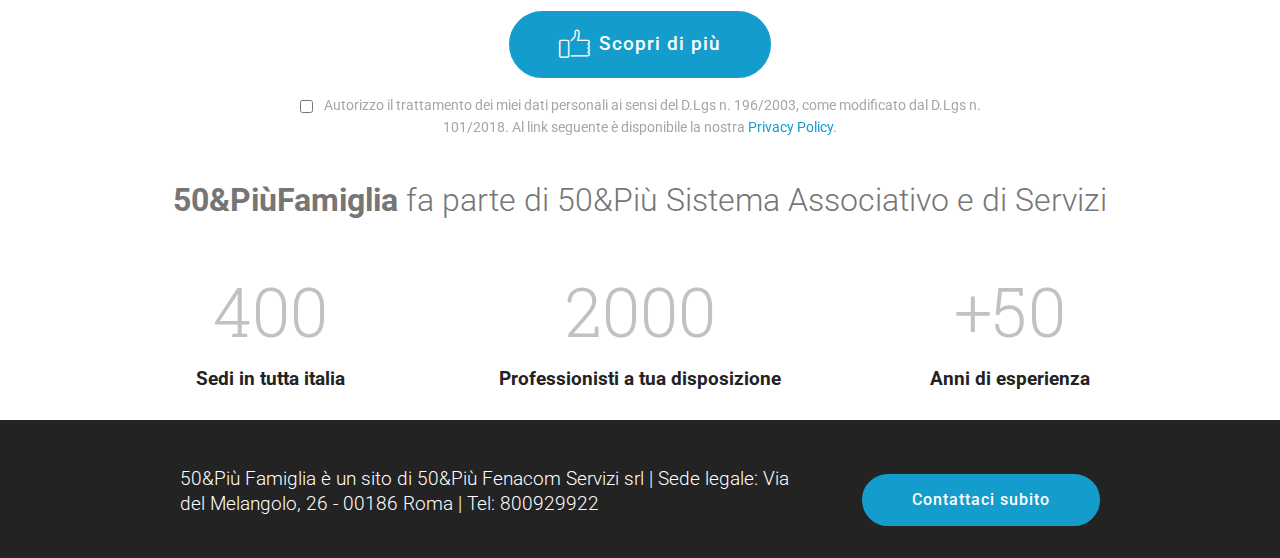
==== commit 7fe5c140: "create github pages" ====
--- a/index.html
+++ b/index.html
@@ -16,7 +16,6 @@
   <link rel="stylesheet" href="assets/bootstrap/css/bootstrap-reboot.min.css">
   <link rel="stylesheet" href="assets/gdpr-plugin/gdpr-styles.css">
   <link rel="stylesheet" href="assets/dropdown/css/style.css">
-  <link rel="stylesheet" href="assets/socicon/css/styles.css">
   <link rel="stylesheet" href="assets/theme/css/style.css">
   <link rel="stylesheet" href="assets/mobirise/css/mbr-additional.css" type="text/css">
   
@@ -78,7 +77,7 @@
     </nav>
 </section>
 
-<section class="engine"><a href="https://mobirise.info/p">site templates free download</a></section><section class="header3 cid-rkBFj2h90V mbr-parallax-background" id="header3-g">
+<section class="engine"><a href="https://mobirise.info">Mobirise</a></section><section class="header3 cid-rkBFj2h90V mbr-parallax-background" id="header3-g">
 
     
 
@@ -334,7 +333,7 @@
             <div class="title col-12 col-lg-8">
                 <h2 class="mbr-section-title align-center pb-3 mbr-fonts-style display-2">
                     Sei interessato?</h2>
-                <h3 class="mbr-section-subtitle align-center mbr-light pb-3 mbr-fonts-style display-5">Lascia i tuoi recapiti, e sarai contattato il prima possibile.</h3>
+                <h3 class="mbr-section-subtitle align-center mbr-light pb-3 mbr-fonts-style display-5">Lascia i tuoi recapiti, ti contatteremo il prima possibile.</h3>
             </div>
         </div>
     </div>
@@ -342,7 +341,7 @@
         <div class="row justify-content-center">
             <div class="media-container-column col-lg-8" data-form-type="formoid">
                 <!---Formbuilder Form--->
-                <form action="https://mobirise.com/" method="POST" class="mbr-form form-with-styler" data-form-title="Mobirise Form"><input type="hidden" name="email" data-form-email="true" value="yaknADjYiXkvIc56NX72b0xcaAQ2P8vMta9QehyhcmwsefknicuMvZiw/JC/wr3GVrBmOKGC/oPEHiEjfa+8DI7NW0QVmFtTCt6aNcPgYc4iNwktf7KBv1FVo/rhYXVJ">
+                <form action="https://mobirise.com/" method="POST" class="mbr-form form-with-styler" data-form-title="Mobirise Form"><input type="hidden" name="email" data-form-email="true" value="l+wM3fp4Tv7WozlArEcvRarhddbm+KmD9Cvu9YV0Bh7MPLcyUGQ3qbHm2ctv7W8zM0lLypyucNMXd4jPCfns/M8HsHcSbLqLs1sQrGf0cIYRBA1WlSSL7vChPmXFBmaP">
                     <div class="row row-sm-offset">
                         <div hidden="hidden" data-form-alert="" class="alert alert-success col-12">Grazie, ti contatteremo il prima possibile.</div>
                         <div hidden="hidden" data-form-alert-danger="" class="alert alert-danger col-12">
@@ -434,7 +433,7 @@
                 
             </div>
             <div class="media-container-column col-12 col-lg-3 col-md-4">
-                <div class="mbr-section-btn align-right py-4"><a class="btn btn-secondary display-4" href="https://wa.me/393357380464?text=Salve%20vorrei%20maggiori%20informazioni%20sul%20servizio%20di%20gestione%20buste%20paga%20"><span class="socicon socicon-whatsapp mbr-iconfont mbr-iconfont-btn"></span>Scrivici su Whatsapp</a></div>
+                <div class="mbr-section-btn align-right py-4"><a class="btn btn-primary display-4" href="index.html#form1-b">Contattaci subito</a></div>
             </div>
         </div>
     </div>
--- a/assets/mobirise/css/mbr-additional.css
+++ b/assets/mobirise/css/mbr-additional.css
@@ -1995,7 +1995,7 @@
 }
 .cid-rnTbQ0qpD9 {
   padding-top: 0px;
-  padding-bottom: 45px;
+  padding-bottom: 0px;
   background-color: #ffffff;
 }
 .cid-rnTbQ0qpD9 .mbr-section-subtitle {
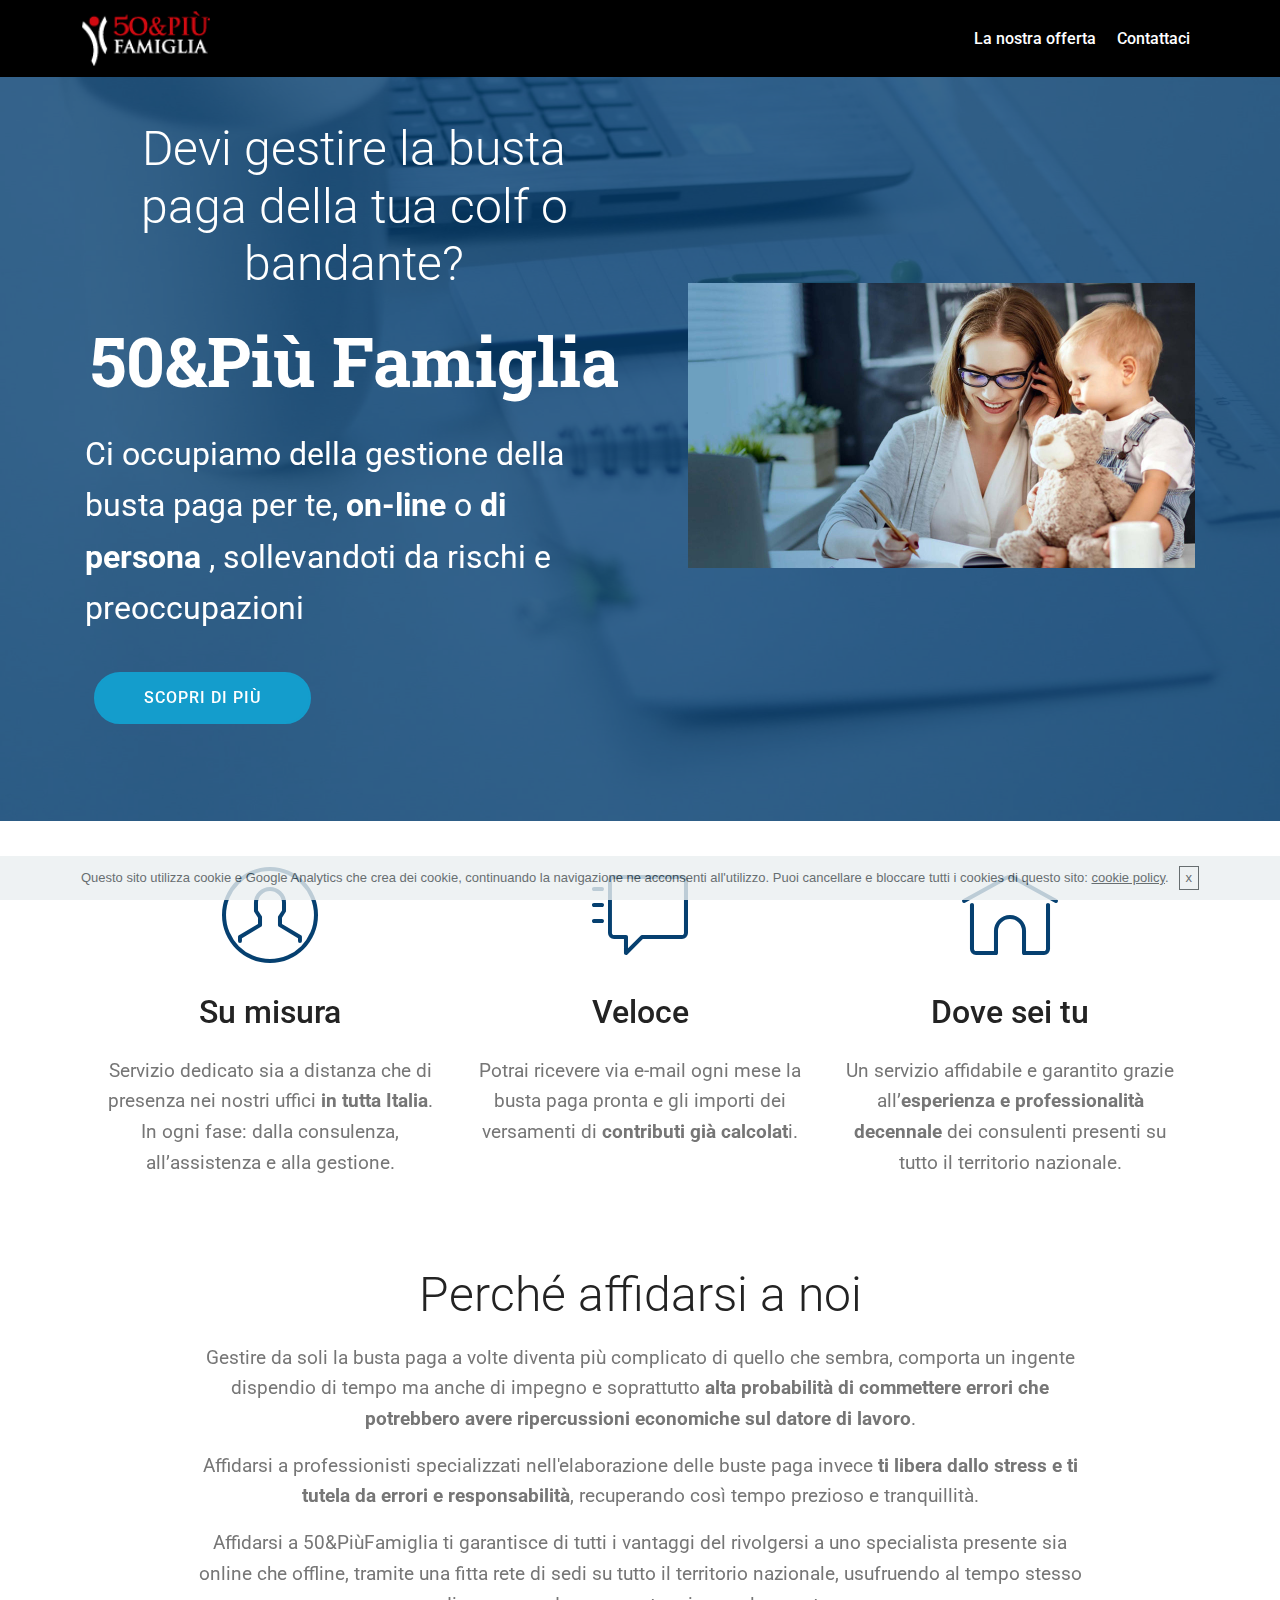
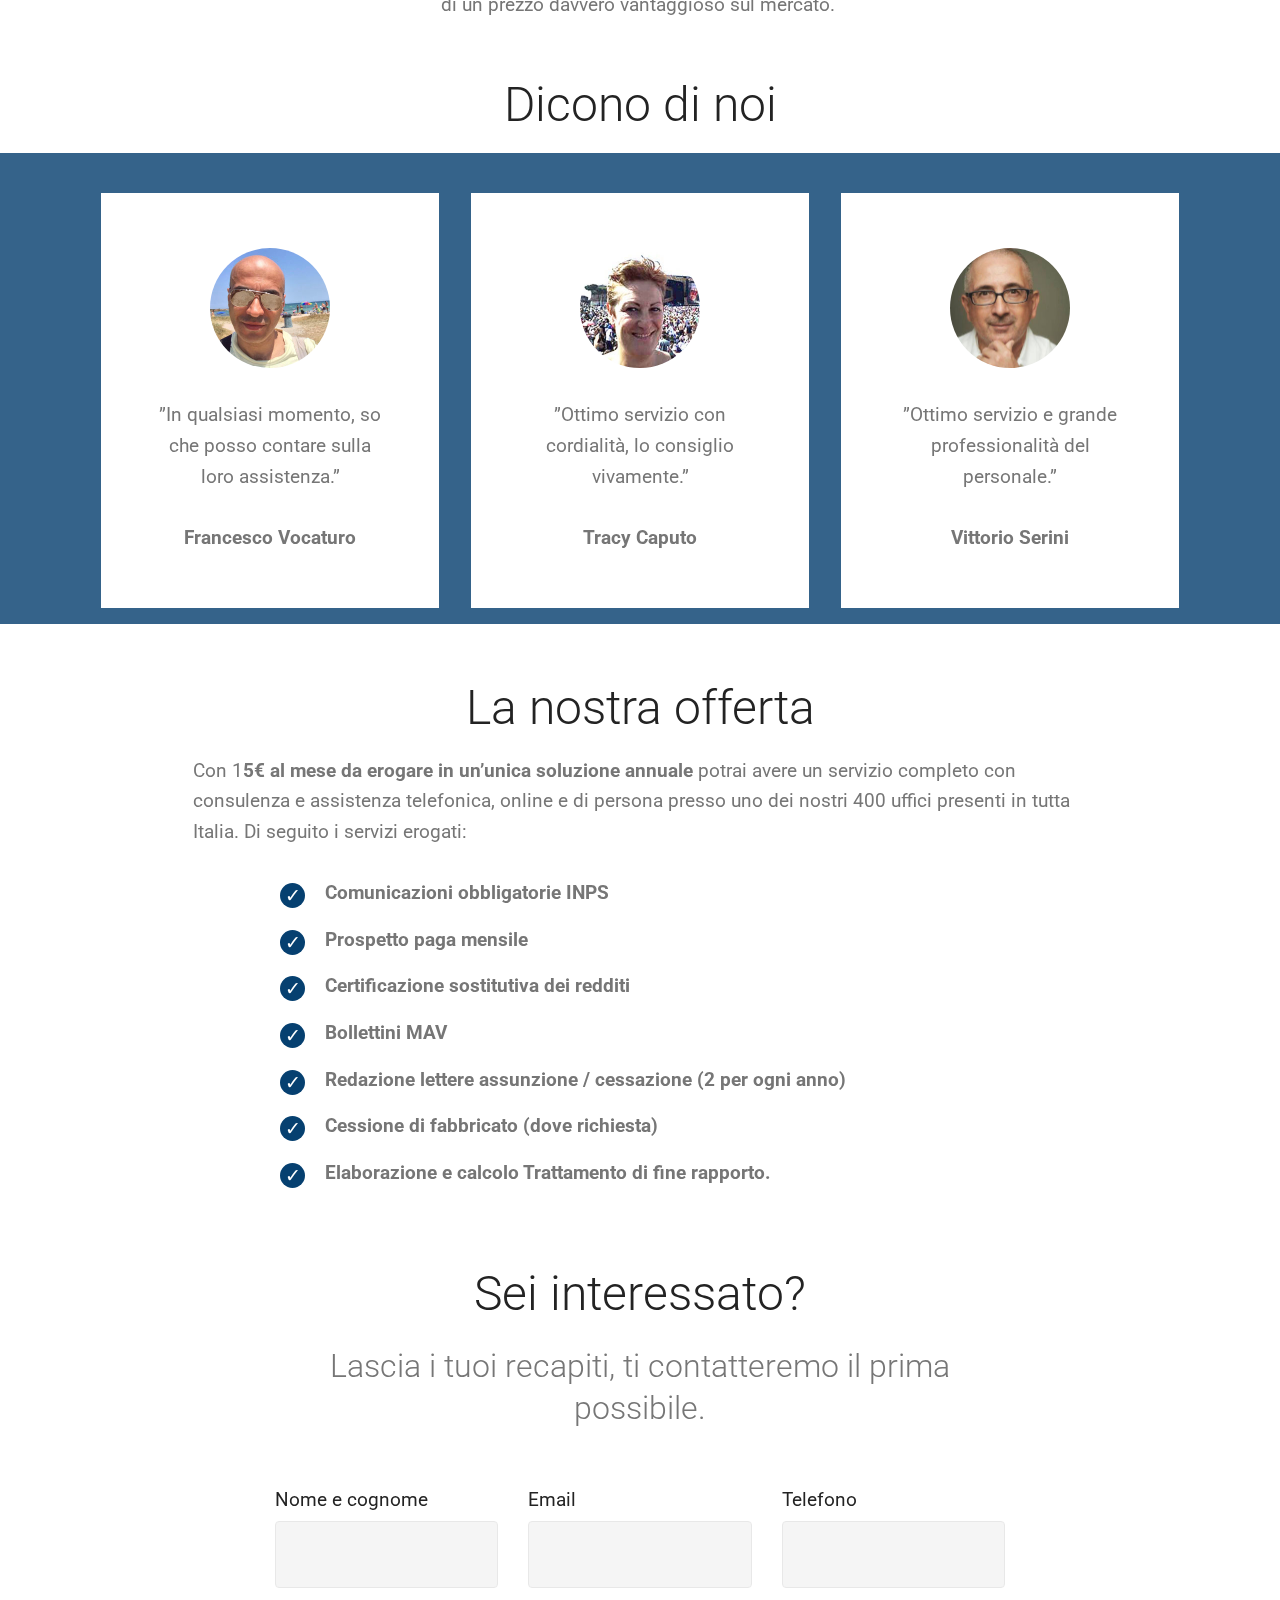
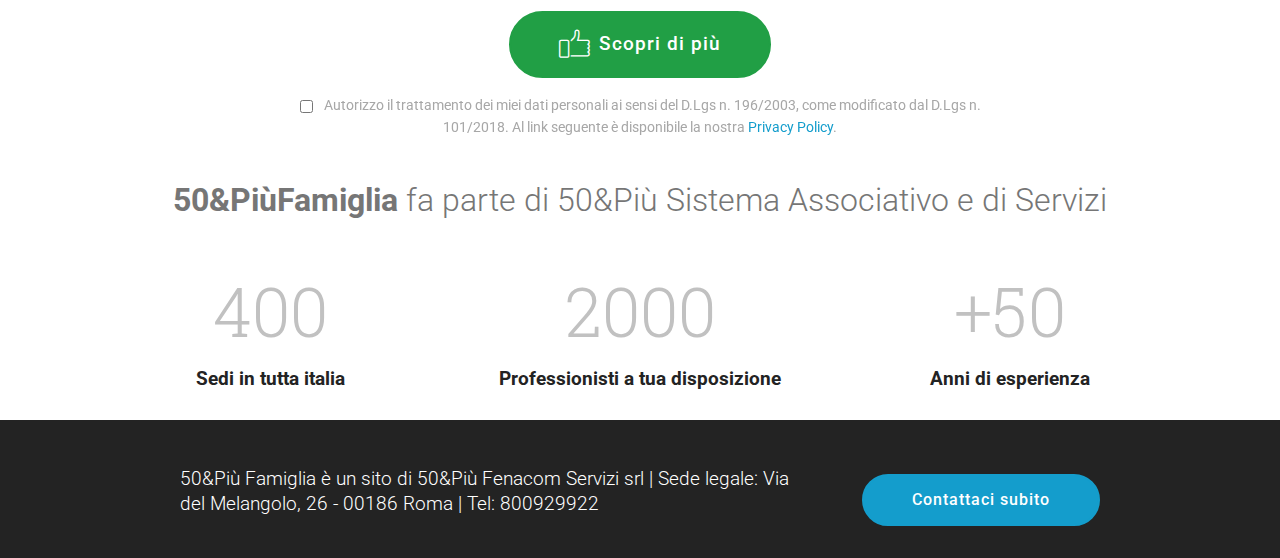
==== commit 4566192a: "create github pages" ====
--- a/index.html
+++ b/index.html
@@ -77,7 +77,7 @@
     </nav>
 </section>
 
-<section class="engine"><a href="https://mobirise.info">Mobirise</a></section><section class="header3 cid-rkBFj2h90V mbr-parallax-background" id="header3-g">
+<section class="engine"><a href="https://mobirise.info/j">website templates</a></section><section class="header3 cid-rkBFj2h90V mbr-parallax-background" id="header3-g">
 
     
 
@@ -341,7 +341,7 @@
         <div class="row justify-content-center">
             <div class="media-container-column col-lg-8" data-form-type="formoid">
                 <!---Formbuilder Form--->
-                <form action="https://mobirise.com/" method="POST" class="mbr-form form-with-styler" data-form-title="Mobirise Form"><input type="hidden" name="email" data-form-email="true" value="l+wM3fp4Tv7WozlArEcvRarhddbm+KmD9Cvu9YV0Bh7MPLcyUGQ3qbHm2ctv7W8zM0lLypyucNMXd4jPCfns/M8HsHcSbLqLs1sQrGf0cIYRBA1WlSSL7vChPmXFBmaP">
+                <form action="https://mobirise.com/" method="POST" class="mbr-form form-with-styler" data-form-title="Mobirise Form"><input type="hidden" name="email" data-form-email="true" value="a/RhCsU7RrnZJKseUVkn1sN7NnREpJ2uhW3epngBD5jZgiROF+Jwkm4EgvvTSR01V0BXAFZEOl4z8oB5Txo7Y4WXguoc0hPWy362F0gfgxRK2eK+EXZkYot0bIIDKPq3">
                     <div class="row row-sm-offset">
                         <div hidden="hidden" data-form-alert="" class="alert alert-success col-12">Grazie, ti contatteremo il prima possibile.</div>
                         <div hidden="hidden" data-form-alert-danger="" class="alert alert-danger col-12">
@@ -361,7 +361,7 @@
                             <input type="tel" name="phone" data-form-field="Phone" class="form-control display-7" id="phone-form1-b">
                         </div>
                         
-                        <div class="col-md-12 input-group-btn align-center"><button type="submit" class="btn btn-primary btn-form display-7"><span class="mbri-like mbr-iconfont mbr-iconfont-btn"></span>Scopri di più</button></div>
+                        <div class="col-md-12 input-group-btn align-center"><button type="submit" class="btn btn-form btn-secondary display-7"><span class="mbri-like mbr-iconfont mbr-iconfont-btn"></span>Scopri di più</button></div>
                     </div>
                 <span class="gdpr-block "><label><input type="checkbox" name="gdpr" id="gdpr-form1-b" required="">Autorizzo il trattamento dei miei dati personali ai sensi del
 D.Lgs n. 196/2003, come modificato dal D.Lgs n. 101/2018. Al link seguente è disponibile la nostra  <a href="https://www.iubenda.com/privacy-policy/76529359">Privacy Policy</a>.</label></span></form><!---Formbuilder Form--->
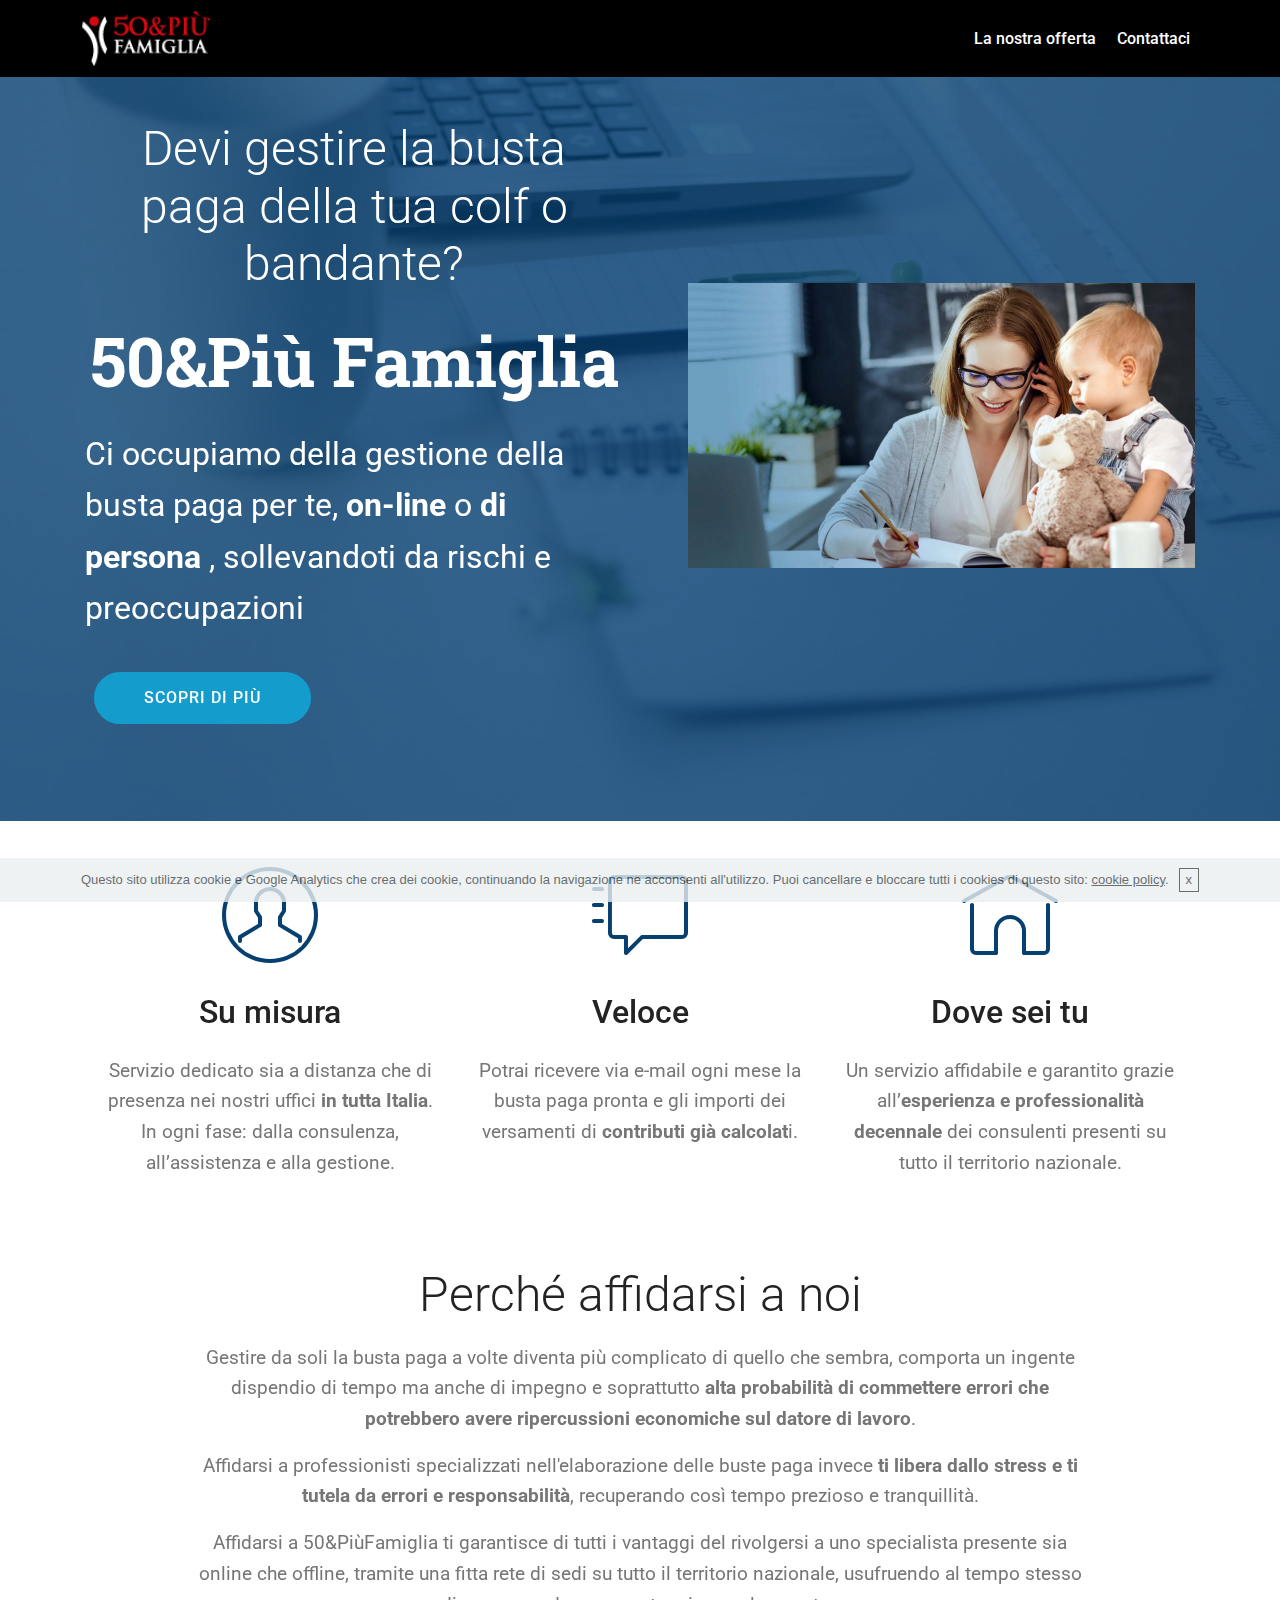
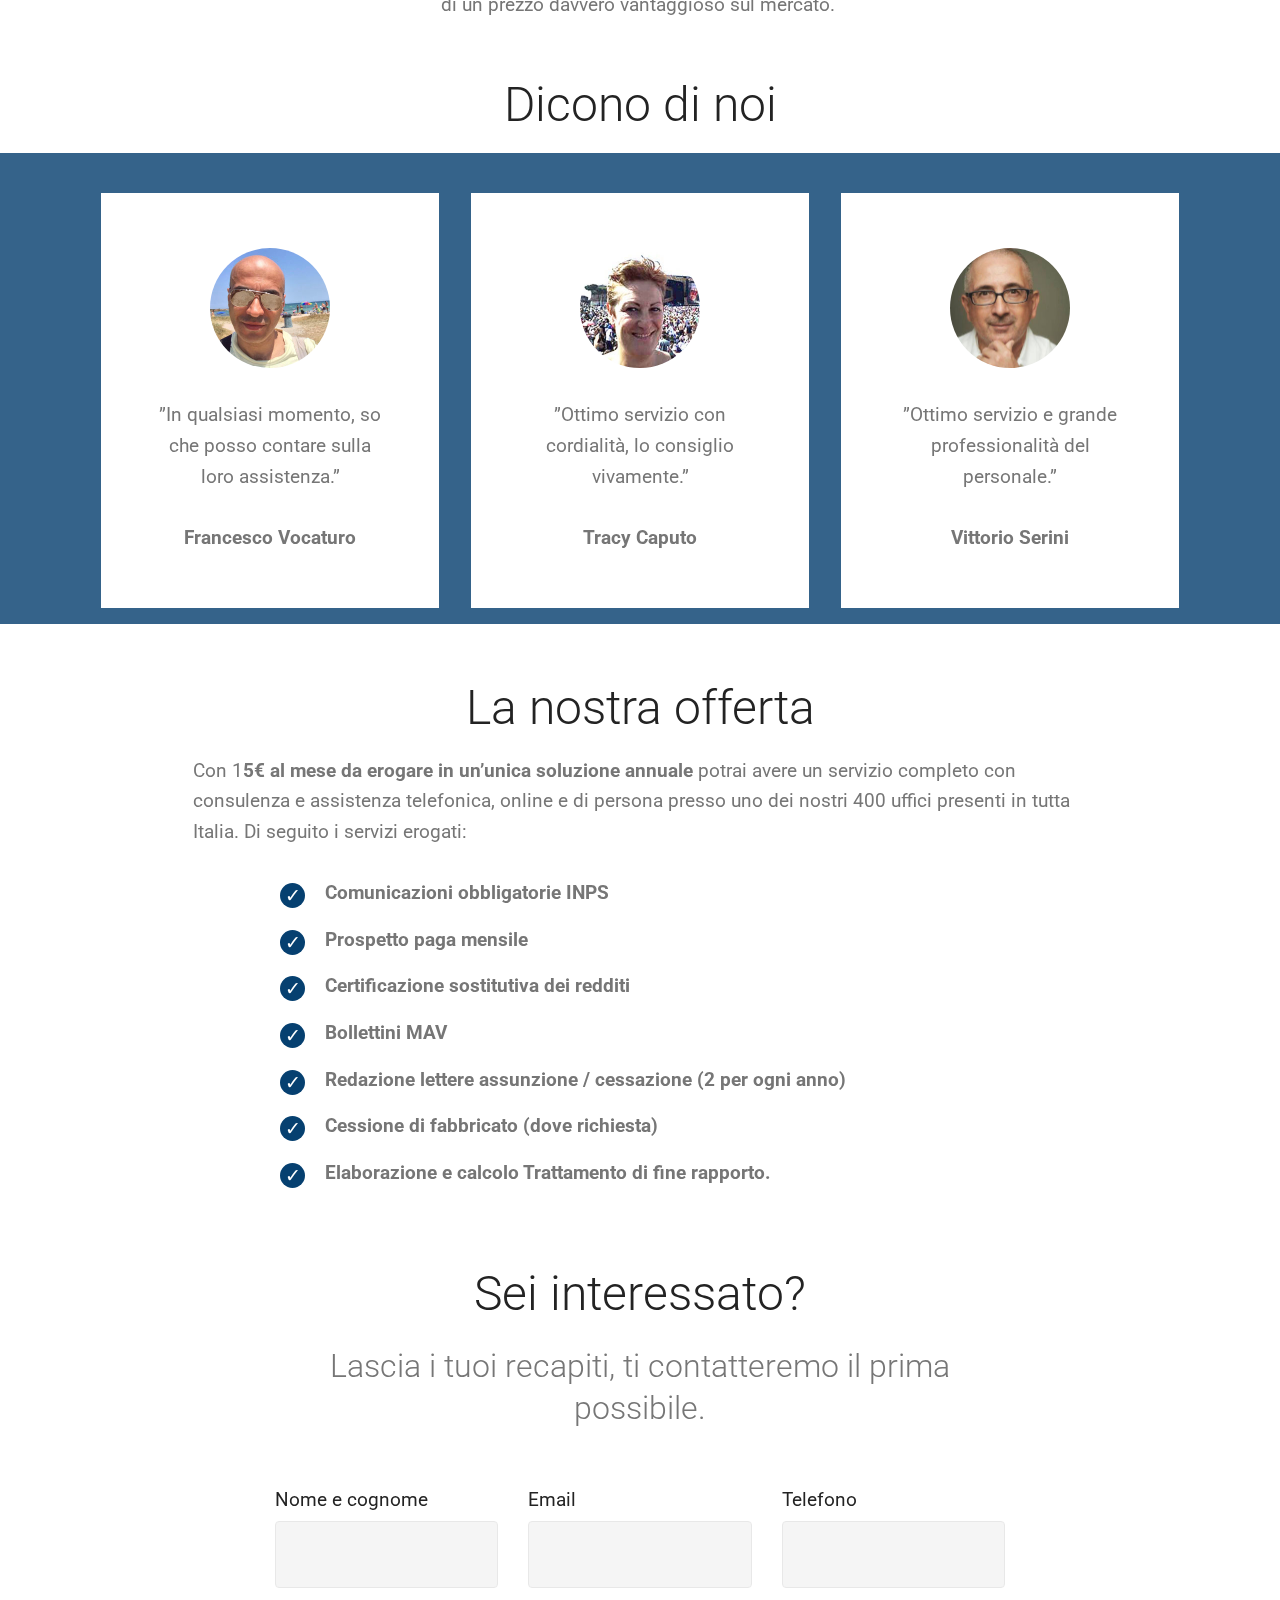
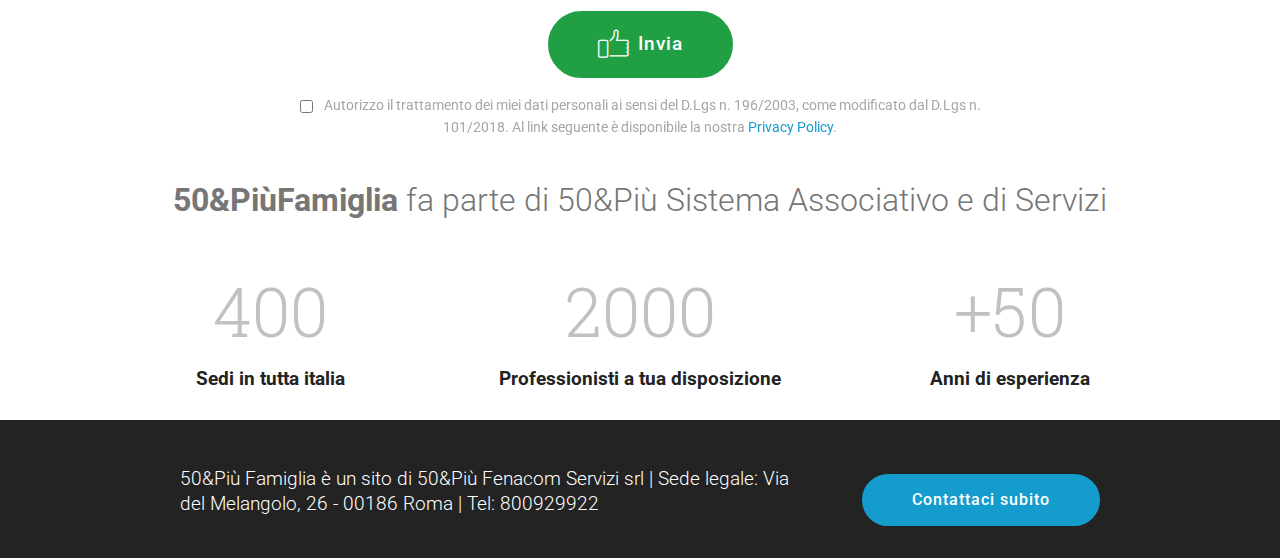
==== commit ef4b0187: "create github pages" ====
--- a/index.html
+++ b/index.html
@@ -77,7 +77,7 @@
     </nav>
 </section>
 
-<section class="engine"><a href="https://mobirise.info/j">website templates</a></section><section class="header3 cid-rkBFj2h90V mbr-parallax-background" id="header3-g">
+<section class="engine"><a href="https://mobirise.info/q">responsive site templates</a></section><section class="header3 cid-rkBFj2h90V mbr-parallax-background" id="header3-g">
 
     
 
@@ -341,7 +341,7 @@
         <div class="row justify-content-center">
             <div class="media-container-column col-lg-8" data-form-type="formoid">
                 <!---Formbuilder Form--->
-                <form action="https://mobirise.com/" method="POST" class="mbr-form form-with-styler" data-form-title="Mobirise Form"><input type="hidden" name="email" data-form-email="true" value="a/RhCsU7RrnZJKseUVkn1sN7NnREpJ2uhW3epngBD5jZgiROF+Jwkm4EgvvTSR01V0BXAFZEOl4z8oB5Txo7Y4WXguoc0hPWy362F0gfgxRK2eK+EXZkYot0bIIDKPq3">
+                <form action="https://mobirise.com/" method="POST" class="mbr-form form-with-styler" data-form-title="Mobirise Form"><input type="hidden" name="email" data-form-email="true" value="tnfQA9zkBg/KHB0btqL7AytZwkgQKR0Tn1D6vBgh2wkO+thWenS+v/SkV7lF96RM/5OPSRqltuTVKXubz3W9lztYEu/OIclZyeKJxjmScKOyGUoK7BBoV/m871i5CSPt">
                     <div class="row row-sm-offset">
                         <div hidden="hidden" data-form-alert="" class="alert alert-success col-12">Grazie, ti contatteremo il prima possibile.</div>
                         <div hidden="hidden" data-form-alert-danger="" class="alert alert-danger col-12">
@@ -361,7 +361,7 @@
                             <input type="tel" name="phone" data-form-field="Phone" class="form-control display-7" id="phone-form1-b">
                         </div>
                         
-                        <div class="col-md-12 input-group-btn align-center"><button type="submit" class="btn btn-form btn-secondary display-7"><span class="mbri-like mbr-iconfont mbr-iconfont-btn"></span>Scopri di più</button></div>
+                        <div class="col-md-12 input-group-btn align-center"><button type="submit" class="btn btn-form btn-secondary display-7"><span class="mbri-like mbr-iconfont mbr-iconfont-btn"></span>Invia</button></div>
                     </div>
                 <span class="gdpr-block "><label><input type="checkbox" name="gdpr" id="gdpr-form1-b" required="">Autorizzo il trattamento dei miei dati personali ai sensi del
 D.Lgs n. 196/2003, come modificato dal D.Lgs n. 101/2018. Al link seguente è disponibile la nostra  <a href="https://www.iubenda.com/privacy-policy/76529359">Privacy Policy</a>.</label></span></form><!---Formbuilder Form--->
